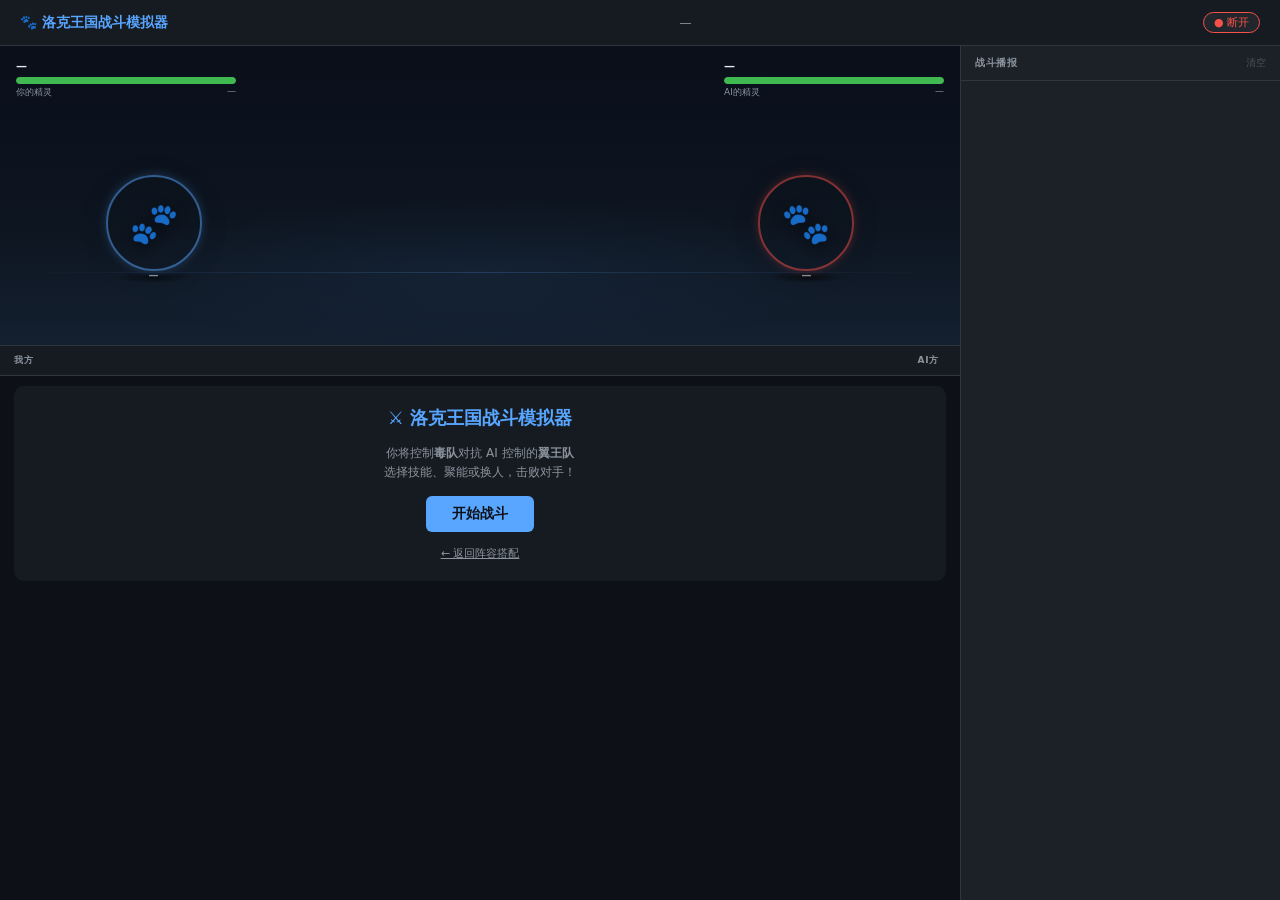
==== web/battle.html @ d5cf05dd "Merge pull request #6 from ColinHong10/refactor/skill-timing feat: 特性系统全覆盖 + 印记系统 + 项目结构清理" ====
<!DOCTYPE html>
<html lang="zh-CN">
<head>
<meta charset="UTF-8">
<meta name="viewport" content="width=device-width, initial-scale=1.0">
<title>洛克王国 · 战斗模拟器</title>
<style>
/* ═══════════════════════════════════════
   CSS 变量 & Reset
═══════════════════════════════════════ */
:root {
  --bg-dark:    #0d1117;
  --bg-field:   #161b22;
  --bg-panel:   #1c2128;
  --bg-card:    #21262d;
  --bg-card-h:  #2d333b;
  --border:     #30363d;
  --accent:     #58a6ff;
  --accentg:    rgba(88,166,255,.3);
  --green:      #3fb950;
  --yellow:     #d29922;
  --red:        #f85149;
  --purple:     #bc8cff;
  --orange:     #e3b341;
  --text:       #e6edf3;
  --dim:        #8b949e;
  --muted:      #484f58;
  --hp-g:       #3fb950;
  --hp-y:       #d29922;
  --hp-r:       #f85149;
  --r:          10px;
  --rs:         6px;
}
*{box-sizing:border-box;margin:0;padding:0}
body{font-family:'Segoe UI',system-ui,sans-serif;background:var(--bg-dark);color:var(--text);height:100vh;overflow:hidden;display:flex;flex-direction:column}

/* ═══ 顶栏 ═══ */
#top-bar{background:var(--bg-field);border-bottom:1px solid var(--border);padding:0 20px;display:flex;align-items:center;justify-content:space-between;flex-shrink:0;height:46px}
#top-bar h1{font-size:14px;font-weight:700;color:var(--accent)}
#turn-info{font-size:12px;color:var(--dim)}
#conn-status{font-size:11px;padding:2px 10px;border-radius:20px;background:var(--bg-card);border:1px solid var(--border)}
#conn-status.connected{color:var(--green);border-color:var(--green)}
#conn-status.disconnected{color:var(--red);border-color:var(--red)}

/* ═══ 主体 ═══ */
#main{display:grid;grid-template-columns:1fr 320px;flex:1;overflow:hidden}

/* ═══ 战场 ═══ */
#battlefield{display:flex;flex-direction:column;overflow:hidden}

/* ── arena ── */
#arena{position:relative;height:300px;flex-shrink:0;
  background:radial-gradient(ellipse 60% 35% at 50% 75%,rgba(88,166,255,.06) 0%,transparent 70%),
             linear-gradient(180deg,#0a0f1a 0%,#0d1520 60%,#142030 100%);
  border-bottom:1px solid var(--border);overflow:hidden}
#arena::after{content:'';position:absolute;bottom:72px;left:0;right:0;height:1px;
  background:linear-gradient(90deg,transparent,rgba(88,166,255,.2),transparent)}

/* 精灵阴影 */
.poke-shadow{position:absolute;bottom:62px;width:80px;height:12px;
  background:radial-gradient(ellipse,rgba(0,0,0,.55) 0%,transparent 70%);border-radius:50%}
#shadow-a{left:16%;transform:translateX(-50%)}
#shadow-b{right:16%;transform:translateX(50%)}

/* 精灵槽 */
.poke-slot{position:absolute;bottom:64px;display:flex;flex-direction:column;align-items:center;gap:3px;transition:transform .15s}
#slot-a{left:16%;transform:translateX(-50%)}
#slot-b{right:16%;transform:translateX(50%)}

/* 精灵图 */
.sprite{width:88px;height:88px;border-radius:50%;display:flex;align-items:center;justify-content:center;font-size:40px;position:relative;filter:drop-shadow(0 4px 10px rgba(0,0,0,.8));transition:opacity .3s}
#sprite-a{transform:scaleX(-1)}
.sprite-ring{position:absolute;inset:-4px;border-radius:50%;border:2px solid transparent}
#slot-a .sprite-ring{border-color:rgba(88,166,255,.5);box-shadow:0 0 10px rgba(88,166,255,.25)}
#slot-b .sprite-ring{border-color:rgba(248,81,73,.5);box-shadow:0 0 10px rgba(248,81,73,.25)}
.sprite-label{font-size:10px;font-weight:600;color:var(--dim);text-shadow:0 1px 3px rgba(0,0,0,.8)}

/* 防御盾牌（覆盖在精灵前面） */
.shield-overlay{
  position:absolute;
  width:60px;height:80px;
  border-radius:50% 50% 40% 40%;
  border:3px solid;
  opacity:0;
  pointer-events:none;
  z-index:5;
  transition:opacity .2s;
}
#shield-a{
  left:calc(16% - 30px + 44px);  /* slot-a 右侧 */
  bottom:72px;
  border-color:rgba(88,166,255,.9);
  background:rgba(88,166,255,.12);
  box-shadow:0 0 16px rgba(88,166,255,.5),inset 0 0 10px rgba(88,166,255,.2);
  transform:translateX(-50%);
}
#shield-b{
  right:calc(16% - 30px + 44px);
  bottom:72px;
  border-color:rgba(248,81,73,.9);
  background:rgba(248,81,73,.12);
  box-shadow:0 0 16px rgba(248,81,73,.5),inset 0 0 10px rgba(248,81,73,.2);
  transform:translateX(50%);
}
.shield-overlay.show{opacity:1}
/* 盾牌纹路装饰 */
.shield-overlay::before{
  content:'🛡';
  position:absolute;
  top:50%;left:50%;
  transform:translate(-50%,-50%);
  font-size:22px;
  filter:drop-shadow(0 0 4px currentColor);
}

/* HP 条（顶部） */
.hp-bar-wrap{position:absolute;top:14px;width:220px}
#hpbar-a{left:16px}
#hpbar-b{right:16px}
.hpbar-name{font-size:11px;font-weight:700;color:var(--text);margin-bottom:4px;display:flex;align-items:center;gap:5px}
.type-badge{font-size:9px;padding:1px 5px;border-radius:4px;font-weight:600;text-transform:uppercase;letter-spacing:.3px}
.energy-dots{margin-left:auto;display:flex;gap:2px}
.e-dot{width:6px;height:6px;border-radius:50%;background:var(--muted);transition:background .2s}
.e-dot.on{background:var(--accent);box-shadow:0 0 3px var(--accentg)}
.hp-track{height:7px;background:rgba(255,255,255,.07);border-radius:4px;overflow:hidden}
.hp-fill{height:100%;border-radius:4px;transition:width .4s ease,background .4s;background:var(--hp-g)}
.hp-text{font-size:9px;color:var(--dim);margin-top:2px;display:flex;justify-content:space-between}
.buff-row{display:flex;flex-wrap:wrap;gap:3px;margin-top:4px;min-height:16px}
.buff-tag{font-size:9px;padding:1px 5px;border-radius:8px;font-weight:600;line-height:1.4}
.buff-up{background:rgba(74,222,128,.18);color:#4ade80;border:1px solid rgba(74,222,128,.35)}
.buff-down{background:rgba(248,113,113,.18);color:#f87171;border:1px solid rgba(248,113,113,.35)}
.buff-ability{background:rgba(168,85,247,.18);color:#c084fc;border:1px solid rgba(168,85,247,.35)}
.buff-status{background:rgba(251,191,36,.18);color:#fbbf24;border:1px solid rgba(251,191,36,.35)}

/* MP 点 */
.mp-wrap{position:absolute;bottom:12px;display:flex;gap:4px}
#mp-a{left:16px}
#mp-b{right:16px}
.mp-dot{width:9px;height:9px;border-radius:50%;background:var(--accent);box-shadow:0 0 3px var(--accentg);transition:all .3s}
.mp-dot.lost{background:var(--muted);box-shadow:none}

/* 类型色 */
.t-normal{background:#9ca3af;color:#111}.t-fire{background:#ef4444}.t-water{background:#3b82f6}
.t-electric{background:#eab308;color:#111}.t-grass{background:#22c55e;color:#111}
.t-ice{background:#67e8f9;color:#111}.t-fighting{background:#c2410c}.t-poison{background:#a855f7}
.t-ground{background:#d97706}.t-flying{background:#a78bfa}.t-psychic{background:#ec4899}
.t-bug{background:#84cc16;color:#111}.t-rock{background:#78716c}.t-ghost{background:#6366f1}
.t-dragon{background:#1d4ed8}.t-dark{background:#374151}.t-steel{background:#94a3b8;color:#111}
.t-fairy{background:#f472b6;color:#111}

/* ═══ 队伍预览 ═══ */
#team-overview{display:flex;justify-content:space-between;padding:8px 14px;background:var(--bg-field);border-bottom:1px solid var(--border);gap:8px;flex-shrink:0}
.team-strip{display:flex;gap:5px;align-items:center}
.strip-label{font-size:9px;font-weight:700;color:var(--dim);text-transform:uppercase;letter-spacing:.7px;margin-right:2px}
.mini-poke{width:34px;height:34px;border-radius:6px;background:var(--bg-card);border:1px solid var(--border);display:flex;align-items:center;justify-content:center;font-size:16px;position:relative;transition:border-color .2s;cursor:default}
.mini-poke.active{border-color:var(--accent)}
.mini-poke.fainted{opacity:.25;filter:grayscale(1)}
.mini-hp-wrap{position:absolute;bottom:-2px;left:2px;right:2px;height:3px;background:var(--bg-dark);border-radius:2px;overflow:hidden}
.mini-hp-fill{height:100%;border-radius:2px;transition:width .4s}

/* ═══ 操作面板 ═══ */
#action-panel{flex:1;padding:10px 14px;display:flex;flex-direction:column;gap:8px;overflow:hidden;position:relative}
#action-title{font-size:10px;font-weight:700;color:var(--dim);text-transform:uppercase;letter-spacing:.7px}
#skill-grid{display:grid;grid-template-columns:1fr 1fr;gap:7px}
.skill-btn{background:var(--bg-card);border:1px solid var(--border);border-radius:var(--rs);padding:9px 11px;cursor:pointer;text-align:left;color:var(--text);transition:background .15s,border-color .15s,transform .1s}
.skill-btn:hover:not(:disabled){background:var(--bg-card-h);border-color:var(--accent);transform:translateY(-1px)}
.skill-btn:active:not(:disabled){transform:translateY(0)}
.skill-btn:disabled{opacity:.4;cursor:not-allowed}
.skill-btn .sname{font-size:12px;font-weight:600;display:flex;align-items:center;justify-content:space-between;margin-bottom:3px}
.skill-btn .scost{font-size:11px;font-weight:700;color:var(--accent)}
.skill-btn .smeta{font-size:9px;color:var(--dim);display:flex;gap:3px;flex-wrap:wrap}
.skill-btn .spower{font-weight:600}
.tag-pill{background:rgba(88,166,255,.12);border:1px solid rgba(88,166,255,.2);border-radius:3px;padding:0 3px;font-size:8px;color:var(--accent)}
.tag-counter{background:rgba(188,140,255,.12);border:1px solid rgba(188,140,255,.25);color:var(--purple)}
.skill-btn.cd-btn{border-color:var(--yellow)}
.skill-btn.cd-btn .sname{color:var(--yellow)}

/* 工具行 */
#util-row{display:grid;grid-template-columns:1fr 1fr;gap:7px}
.util-btn{background:var(--bg-card);border:1px solid var(--border);border-radius:var(--rs);padding:7px 10px;cursor:pointer;display:flex;align-items:center;gap:5px;color:var(--text);font-size:12px;font-weight:600;transition:background .15s,border-color .15s}
.util-btn:hover:not(:disabled){background:var(--bg-card-h);border-color:var(--accent)}
.util-btn:disabled{opacity:.4;cursor:not-allowed}
.util-btn .icon{font-size:15px}

/* 换人面板 */
#switch-panel{display:none;flex-direction:column;gap:5px;overflow-y:auto;max-height:140px}
#switch-panel.open{display:flex}
.sw-card{display:flex;align-items:center;gap:7px;background:var(--bg-card);border:1px solid var(--border);border-radius:var(--rs);padding:7px 9px;cursor:pointer;transition:background .15s,border-color .15s;color:var(--text);font-size:11px}
.sw-card:hover:not(:disabled){background:var(--bg-card-h);border-color:var(--green)}
.sw-card:disabled{opacity:.35;cursor:not-allowed}
.sw-card .sw-icon{font-size:20px;flex-shrink:0}
.sw-card .sw-info{flex:1;min-width:0}
.sw-card .sw-name{font-weight:700;font-size:12px}
.sw-card .sw-hp{font-size:9px;color:var(--dim)}
/* 克制标签 */
.adv-badge{
  font-size:9px;padding:1px 5px;border-radius:3px;font-weight:700;white-space:nowrap;flex-shrink:0
}
.adv-super{background:rgba(63,185,80,.2);border:1px solid rgba(63,185,80,.4);color:var(--green)}
.adv-weak {background:rgba(248,81,73,.15);border:1px solid rgba(248,81,73,.3);color:var(--red)}
.adv-norm {background:rgba(255,255,255,.06);border:1px solid var(--border);color:var(--dim)}
#switch-back{font-size:10px;color:var(--dim);cursor:pointer;text-decoration:underline;background:none;border:none;padding:2px 0}

/* 等待遮罩 */
#wait-mask{display:none;position:absolute;inset:0;background:rgba(13,17,23,.6);border-radius:var(--r);align-items:center;justify-content:center;flex-direction:column;gap:7px;z-index:10}
#wait-mask.show{display:flex}
#wait-mask .wtext{font-size:13px;font-weight:600;color:var(--dim)}
.spinner{width:26px;height:26px;border:3px solid rgba(88,166,255,.2);border-top-color:var(--accent);border-radius:50%;animation:spin .8s linear infinite}
@keyframes spin{to{transform:rotate(360deg)}}

/* 起始 & 结束 */
#start-screen{display:flex;flex-direction:column;align-items:center;justify-content:center;gap:14px;padding:20px;background:var(--bg-field);border-radius:var(--r)}
#start-screen h2{font-size:18px;color:var(--accent)}
#start-screen p{font-size:12px;color:var(--dim);text-align:center;line-height:1.6}
.start-btn{background:var(--accent);color:#0d1117;border:none;border-radius:var(--rs);padding:9px 26px;font-size:14px;font-weight:700;cursor:pointer;transition:opacity .15s,transform .1s}
.start-btn:hover{opacity:.88;transform:translateY(-1px)}
#gameover-banner{display:none;background:rgba(13,17,23,.92);border:1px solid var(--border);border-radius:var(--r);padding:18px;text-align:center;flex-direction:column;gap:10px;flex-shrink:0}
#gameover-banner.show{display:flex}
#gameover-title{font-size:18px;font-weight:800}
.again-btn{background:var(--accent);color:#0d1117;border:none;border-radius:var(--rs);padding:8px 20px;font-size:12px;font-weight:700;cursor:pointer}
.again-btn:hover{opacity:.85}

/* ═══ 右侧播报 ═══ */
#side-panel{background:var(--bg-panel);border-left:1px solid var(--border);display:flex;flex-direction:column;overflow:hidden}
#log-header{padding:10px 14px;border-bottom:1px solid var(--border);font-size:10px;font-weight:700;color:var(--dim);text-transform:uppercase;letter-spacing:.7px;display:flex;align-items:center;justify-content:space-between;flex-shrink:0}
#log-clear{background:none;border:none;color:var(--muted);cursor:pointer;font-size:10px}
#log-clear:hover{color:var(--dim)}
#battle-log{flex:1;overflow-y:auto;padding:8px 12px;display:flex;flex-direction:column;gap:1px;font-size:11px;line-height:1.55;color:var(--text)}
#battle-log::-webkit-scrollbar{width:3px}
#battle-log::-webkit-scrollbar-thumb{background:var(--border);border-radius:2px}
.log-line{padding:1px 0}
.log-sep{border-top:1px solid var(--border);margin:4px 0;color:var(--dim);font-weight:600;font-size:10px;padding-top:4px}
.log-win{color:var(--green);font-weight:700}
.log-lose{color:var(--red);font-weight:700}
.log-dmg{color:#fca5a5}
.log-heal{color:var(--green)}
.log-status{color:var(--purple)}
.log-mp{color:var(--yellow)}

/* ═══ 动画 ═══ */
@keyframes atk-a{0%{transform:translateX(-50%) translateX(0)}40%{transform:translateX(-50%) translateX(36px)}70%{transform:translateX(-50%) translateX(-3px)}100%{transform:translateX(-50%) translateX(0)}}
@keyframes atk-b{0%{transform:translateX(50%) translateX(0)}40%{transform:translateX(50%) translateX(-36px)}70%{transform:translateX(50%) translateX(3px)}100%{transform:translateX(50%) translateX(0)}}
@keyframes hit-flash{0%,100%{filter:drop-shadow(0 4px 10px rgba(0,0,0,.8))}35%{filter:drop-shadow(0 0 18px rgba(248,81,73,1)) brightness(2.2)}65%{filter:drop-shadow(0 4px 10px rgba(0,0,0,.8)) brightness(1.4)}}
@keyframes shield-pulse{0%,100%{transform:translateX(-50%) scale(1)}50%{transform:translateX(-50%) scale(1.08)}}
@keyframes shield-b-pulse{0%,100%{transform:translateX(50%) scale(1)}50%{transform:translateX(50%) scale(1.08)}}
@keyframes faint-drop{to{opacity:0;transform:translateY(18px) scale(.8)}}
@keyframes float-up{0%{opacity:1;transform:translateY(0)}100%{opacity:0;transform:translateY(-28px)}}
.slot-atk-a{animation:atk-a .42s ease}
.slot-atk-b{animation:atk-b .42s ease}
.sprite-hit{animation:hit-flash .45s ease}
.sprite-faint{animation:faint-drop .55s ease forwards}
.shield-pulse-a{animation:shield-pulse .5s ease}
.shield-pulse-b{animation:shield-b-pulse .5s ease}
.float-dmg{position:absolute;font-size:15px;font-weight:900;pointer-events:none;animation:float-up .85s ease forwards;text-shadow:0 1px 4px rgba(0,0,0,.8);z-index:20}
</style>
</head>
<body>

<!-- 顶栏 -->
<div id="top-bar">
  <h1>🐾 洛克王国战斗模拟器</h1>
  <span id="turn-info">—</span>
  <span id="conn-status" class="disconnected">● 未连接</span>
</div>

<!-- 主体 -->
<div id="main">
  <div id="battlefield">

    <!-- 战场画布 -->
    <div id="arena">
      <!-- HP 条 -->
      <div class="hp-bar-wrap" id="hpbar-a">
        <div class="hpbar-name">
          <span id="name-a">—</span>
          <span id="type-a" class="type-badge"></span>
          <div class="energy-dots" id="energy-a"></div>
        </div>
        <div class="hp-track"><div class="hp-fill" id="hp-fill-a" style="width:100%"></div></div>
        <div class="hp-text"><span>你的精灵</span><span id="hp-text-a">—</span></div>
        <div class="buff-row" id="buff-a"></div>
      </div>
      <div class="hp-bar-wrap" id="hpbar-b">
        <div class="hpbar-name">
          <span id="name-b">—</span>
          <span id="type-b" class="type-badge"></span>
          <div class="energy-dots" id="energy-b"></div>
        </div>
        <div class="hp-track"><div class="hp-fill" id="hp-fill-b" style="width:100%"></div></div>
        <div class="hp-text"><span>AI的精灵</span><span id="hp-text-b">—</span></div>
        <div class="buff-row" id="buff-b"></div>
      </div>

      <!-- MP -->
      <div class="mp-wrap" id="mp-a"></div>
      <div class="mp-wrap" id="mp-b"></div>

      <!-- 盾牌特效 -->
      <div class="shield-overlay" id="shield-a"></div>
      <div class="shield-overlay" id="shield-b"></div>

      <!-- 精灵 -->
      <div class="poke-shadow" id="shadow-a"></div>
      <div class="poke-slot" id="slot-a">
        <div id="sprite-a" class="sprite">
          <div class="sprite-ring"></div>🐾
        </div>
        <span class="sprite-label" id="label-a">—</span>
      </div>

      <div class="poke-shadow" id="shadow-b"></div>
      <div class="poke-slot" id="slot-b">
        <div id="sprite-b" class="sprite">
          <div class="sprite-ring"></div>🐾
        </div>
        <span class="sprite-label" id="label-b">—</span>
      </div>
    </div>

    <!-- 队伍预览 -->
    <div id="team-overview">
      <div class="team-strip">
        <span class="strip-label">我方</span>
        <div id="strip-a" class="team-strip" style="gap:5px"></div>
      </div>
      <div class="team-strip">
        <span class="strip-label">AI方</span>
        <div id="strip-b" class="team-strip" style="gap:5px"></div>
      </div>
    </div>

    <!-- 操作区 -->
    <div id="action-panel">
      <!-- 起始界面 -->
      <div id="start-screen">
        <h2>⚔️ 洛克王国战斗模拟器</h2>
        <p id="start-desc">你将控制<b>毒队</b>对抗 AI 控制的<b>翼王队</b><br>选择技能、聚能或换人，击败对手！</p>
        <button class="start-btn" onclick="startBattle()">开始战斗</button>
        <a href="/team" style="font-size:11px;color:var(--dim);text-decoration:underline;cursor:pointer">← 返回阵容搭配</a>
      </div>

      <!-- 战斗 UI -->
      <div id="battle-ui" style="display:none;flex-direction:column;gap:8px;height:100%">
        <div id="action-title">选择行动</div>
        <div id="skill-grid"></div>
        <div id="util-row">
          <button class="util-btn" id="btn-charge" onclick="doCharge()">
            <span class="icon">⚡</span>汇合聚能
            <span style="font-size:9px;color:var(--dim);margin-left:auto">+5能</span>
          </button>
          <button class="util-btn" id="btn-switch-toggle" onclick="toggleSwitch()">
            <span class="icon">🔄</span>换人
          </button>
        </div>
        <div id="switch-panel"></div>
        <div id="wait-mask">
          <div class="spinner"></div>
          <div class="wtext" id="wait-text">AI思考中…</div>
        </div>
      </div>

      <!-- 结束横幅 -->
      <div id="gameover-banner">
        <div id="gameover-title"></div>
        <button class="again-btn" onclick="startBattle()">再来一局</button>
      </div>
    </div>

  </div><!-- /battlefield -->

  <!-- 右侧日志 -->
  <div id="side-panel">
    <div id="log-header">
      战斗播报
      <button id="log-clear" onclick="clearLog()">清空</button>
    </div>
    <div id="battle-log"></div>
  </div>
</div>

<script>
// ══════════════════════════════
// 常量 & 配置
// ══════════════════════════════
const SPRITE_EMOJIS = {
  '千棘盔':'🦔','影狸':'🦊','裘卡':'🐺',
  '琉璃水母':'🪼','迷迷箱怪':'🎁','海豹船长':'🦭',
  '燃薪虫':'🐛','圣羽翼王':'🦅','翠顶夫人':'🦚',
  '秩序鱿墨':'🦑','声波缇塔':'🤖',
};
const TYPE_CLASS = {
  normal:'t-normal',fire:'t-fire',water:'t-water',electric:'t-electric',
  grass:'t-grass',ice:'t-ice',fighting:'t-fighting',poison:'t-poison',
  ground:'t-ground',flying:'t-flying',psychic:'t-psychic',bug:'t-bug',
  rock:'t-rock',ghost:'t-ghost',dragon:'t-dragon',dark:'t-dark',
  steel:'t-steel',fairy:'t-fairy',
};
const TYPE_ZH = {
  normal:'普通',fire:'火',water:'水',electric:'电',grass:'草',ice:'冰',
  fighting:'武',poison:'毒',ground:'地',flying:'翼',psychic:'幻',
  bug:'虫',rock:'岩',ghost:'幽',dragon:'龙',dark:'恶',steel:'机械',fairy:'萌',
};
const CAT_ZH = {'物攻':'物','魔攻':'魔','防御':'防','状态':'变'};
function emoji(name){ return SPRITE_EMOJIS[name] || '🐾'; }

// ══════════════════════════════
// 状态
// ══════════════════════════════
let ws = null;
let state = null;
let myTurn = false;
let showSwitch = false;
let logCount = 0;   // 已渲染的日志条数（用于增量追加）

// ══════════════════════════════
// WebSocket
// ══════════════════════════════
function connect(){
  const proto = location.protocol==='https:'?'wss':'ws';
  ws = new WebSocket(`${proto}://${location.host}/ws`);
  ws.onopen  = ()=>{ setConn(true);  send({cmd:'get_state'}); };
  ws.onclose = ()=>{ setConn(false); setTimeout(connect,2000); };
  ws.onerror = ()=> ws.close();
  ws.onmessage = e => onMsg(JSON.parse(e.data));
}
function send(o){ if(ws&&ws.readyState===1) ws.send(JSON.stringify(o)); }
function setConn(ok){
  const el=document.getElementById('conn-status');
  el.textContent = ok?'● 已连接':'● 断开';
  el.className = ok?'connected':'disconnected';
}

// ══════════════════════════════
// 消息处理
// ══════════════════════════════
function onMsg(msg){
  switch(msg.type){
    case 'state':
      state = msg;
      renderState(msg);
      if(msg.logs) appendLogs(msg.logs);
      if(msg.events && msg.events.length) playEvents(msg.events);
      if(msg.game_over) showGameOver(msg.winner);
      // BUG #3 FIX: Explicitly handle force_switch_prompt state
      // When backend sends force_switch_prompt=true, we should NOT set myTurn to false
      // This is already done in renderState(), but let's make it explicit here
      if(msg.force_switch_prompt && !msg.game_over){
        // Force switch prompt is active - renderState() will handle UI
        console.log('[DEBUG] Force switch prompt received, waiting for player choice');
      }
      break;
    case 'your_turn':
      myTurn=true;
      setWait(false);
      enableActions(true);
      document.getElementById('turn-info').textContent=`回合 ${msg.turn} — 你的回合`;
      break;
    case 'ai_thinking':
      myTurn=false;
      enableActions(false);
      setWait(true,'AI思考中…');
      break;
    case 'reset_ok': location.reload(); break;
    case 'error': 
      // BUG #3 FIX: Ensure error message doesn't leave UI in stuck state
      addLogLine('⚠️ '+msg.message,'');
      // After an error, backend should recover and send 'your_turn', but let's be safe
      console.log('[DEBUG] Error received, waiting for backend recovery');
      break;
  }
}

// ══════════════════════════════
// 渲染战斗状态
// ══════════════════════════════
function renderState(s){
  const pa=s.team_a[s.current_a], pb=s.team_b[s.current_b];
  updateHpBar('a',pa); updateHpBar('b',pb);
  renderMp('mp-a',s.mp_a,4); renderMp('mp-b',s.mp_b,4);
  updateSprite('a',pa); updateSprite('b',pb);
  document.getElementById('turn-info').textContent=`回合 ${s.turn}`;
  renderStrip('strip-a',s.team_a,s.current_a);
  renderStrip('strip-b',s.team_b,s.current_b);
  
  // BUG #3 FIX: Improved state management for force_switch_prompt
  if(s.force_switch_prompt && !s.game_over){
    // 强制换人属于玩家输入阶段，必须清掉上一帧 AI 思考遮罩，否则会盖住换人面板
    console.log('[DEBUG] Rendering force switch prompt - clearing AI thinking mask');
    myTurn=true;
    setWait(false);
    enableActions(false);
    renderSkills(null, null); // 清空技能区
    renderForceSwitchPanel(s.team_a, s.current_a, pb);
  } else if(s.waiting_for_player && !s.game_over){
    console.log('[DEBUG] Rendering normal player turn');
    myTurn=true;
    setWait(false);
    renderSkills(pa, pb);
    renderSwitchPanel(s.team_a, s.current_a, pb);
  } else if(s.game_over){
    // Game is over, don't enable actions
    console.log('[DEBUG] Game over, disabling actions');
    myTurn=false;
    setWait(false);
  }
}

function updateHpBar(side,p){
  const fill=document.getElementById(`hp-fill-${side}`);
  const txt =document.getElementById(`hp-text-${side}`);
  const name=document.getElementById(`name-${side}`);
  const tb  =document.getElementById(`type-${side}`);
  const ec  =document.getElementById(`energy-${side}`);
  const pct =p.hp>0?p.current_hp/p.hp*100:0;
  fill.style.width=pct+'%';
  fill.style.background=pct>50?'var(--hp-g)':pct>20?'var(--hp-y)':'var(--hp-r)';
  txt.textContent=`${p.current_hp}/${p.hp}`;
  name.textContent=p.name;
  tb.className=`type-badge ${TYPE_CLASS[p.type]||''}`;
  tb.textContent=TYPE_ZH[p.type]||p.type;
  ec.innerHTML='';
  for(let i=0;i<10;i++){
    const d=document.createElement('div');
    d.className='e-dot'+(i<p.energy?' on':'');
    ec.appendChild(d);
  }
  renderBuffRow(side, p);
}

function renderBuffRow(side, p){
  const el = document.getElementById(`buff-${side}`);
  if(!el) return;
  el.innerHTML = '';
  const tag = (text, cls) => {
    const s = document.createElement('span');
    s.className = `buff-tag ${cls}`;
    s.textContent = text;
    el.appendChild(s);
  };

  // 属性 buff/debuff（分别显示，只展示非零项）
  const stats = [
    ['物攻', p.atk_up, p.atk_down],
    ['物防', p.def_up, p.def_down],
    ['魔攻', p.spatk_up, p.spatk_down],
    ['魔防', p.spdef_up, p.spdef_down],
    ['速度', p.speed_up, p.speed_down],
  ];
  stats.forEach(([label, up, down]) => {
    if(up && up > 0) tag(`${label}+${up}%`, 'buff-up');
    if(down && down > 0) tag(`${label}-${down}%`, 'buff-down');
  });

  // 状态异常
  if(p.poison_stacks > 0)    tag(`中毒×${p.poison_stacks}`, 'buff-status');
  if(p.burn_stacks > 0)      tag(`灼烧×${p.burn_stacks}`, 'buff-status');
  if(p.frostbite_damage > 0) tag(`冻伤`, 'buff-status');
  if(p.leech_stacks > 0)     tag(`寄生×${p.leech_stacks}`, 'buff-status');
  if(p.meteor_stacks > 0)    tag(`星陨×${p.meteor_stacks}(${p.meteor_countdown})`, 'buff-status');

  // 特性状态
  if(p.ability_info && p.ability_info.length > 0){
    p.ability_info.forEach(info => tag(info, 'buff-ability'));
  }
}

function renderMp(id,cur,max){
  const el=document.getElementById(id);
  el.innerHTML='';
  for(let i=0;i<max;i++){
    const d=document.createElement('div');
    d.className='mp-dot'+(i>=cur?' lost':'');
    el.appendChild(d);
  }
}

function updateSprite(side,p){
  const sp =document.getElementById(`sprite-${side}`);
  const lbl=document.getElementById(`label-${side}`);
  sp.innerHTML=`<div class="sprite-ring"></div>${emoji(p.name)}`;
  lbl.textContent=p.name;
  sp.style.opacity=p.is_fainted?'0.15':'1';
}

function renderStrip(id,team,cur){
  const el=document.getElementById(id);
  el.innerHTML='';
  team.forEach((p,i)=>{
    const d=document.createElement('div');
    d.className='mini-poke'+(i===cur?' active':'')+(p.is_fainted?' fainted':'');
    d.title=p.name;
    const pct=p.hp>0?p.current_hp/p.hp*100:0;
    const col=pct>50?'var(--hp-g)':pct>20?'var(--hp-y)':'var(--hp-r)';
    d.innerHTML=`${emoji(p.name)}<div class="mini-hp-wrap"><div class="mini-hp-fill" style="width:${pct}%;background:${col}"></div></div>`;
    el.appendChild(d);
  });
}

// ══════════════════════════════
// 技能按钮
// ══════════════════════════════
function renderSkills(pa, pb){
  const grid=document.getElementById('skill-grid');
  grid.innerHTML='';
  if(!pa || !pa.skills) return;
  pa.skills.forEach((s,i)=>{
    const btn=document.createElement('button');
    btn.className='skill-btn'+(s.on_cooldown?' cd-btn':'');
    btn.disabled=!s.can_use;

    // 克制计算（当前技能对敌方当前精灵）
    let advHtml='';
    // 无需重新计算，前端只显示技能类型标签

    const tc=TYPE_CLASS[s.type]||'';
    const normalTags = s.tags.filter(t=>!t.startsWith('['));
    const counterTags = s.tags.filter(t=>t.startsWith('['));
    const tagHtml = normalTags.map(t=>`<span class="tag-pill">${t}</span>`).join('')
                  + counterTags.map(t=>`<span class="tag-pill tag-counter">${t}</span>`).join('');
    const cdNote = s.on_cooldown?`<span style="color:var(--yellow);font-size:9px">冷却${s.cooldown}回合</span>`:'';

    btn.innerHTML=`
      <div class="sname">
        <span>${s.name}</span>
        <span class="scost">⚡${s.energy_cost}</span>
      </div>
      <div class="smeta">
        <span class="type-badge ${tc}" style="font-size:8px;padding:0 4px">${TYPE_ZH[s.type]||s.type}</span>
        <span>${CAT_ZH[s.category]||s.category}</span>
        ${s.power>0?`<span class="spower">威${s.power}</span>`:''}
        ${cdNote}${tagHtml}
      </div>`;
    btn.onclick=()=>doSkill(i);
    grid.appendChild(btn);
  });
}

// ══════════════════════════════
// 换人面板（含克制提示）
// ══════════════════════════════
function renderSwitchPanel(teamA, curIdx, enemyPoke){
  const panel=document.getElementById('switch-panel');
  panel.innerHTML='';
  const available = teamA.filter((_,i)=>i!==curIdx && !teamA[i].is_fainted);
  document.getElementById('btn-switch-toggle').disabled = available.length===0;
  if(available.length===0) return;

  teamA.forEach((p,i)=>{
    if(i===curIdx||p.is_fainted) return;
    const card=document.createElement('button');
    card.className='sw-card';
    const tc=TYPE_CLASS[p.type]||'';
    const pct=p.hp>0?(p.current_hp/p.hp*100).toFixed(0):0;

    // 克制提示
    const adv = p.type_advantage || 1.0;
    let advHtml='';
    if(adv>=2.0)      advHtml=`<span class="adv-badge adv-super">克制×${adv}</span>`;
    else if(adv<=0.5) advHtml=`<span class="adv-badge adv-weak">被克×${adv}</span>`;
    else              advHtml=`<span class="adv-badge adv-norm">普通</span>`;

    card.innerHTML=`
      <span class="sw-icon">${emoji(p.name)}</span>
      <div class="sw-info">
        <div class="sw-name">${p.name}</div>
        <div class="sw-hp">HP ${p.current_hp}/${p.hp}(${pct}%) E=${p.energy}</div>
      </div>
      <span class="type-badge ${tc}" style="font-size:8px">${TYPE_ZH[p.type]||p.type}</span>
      ${advHtml}`;
    card.onclick=()=>doSwitch(i);
    panel.appendChild(card);
  });

  const back=document.createElement('button');
  back.id='switch-back';
  back.textContent='← 返回技能';
  back.onclick=()=>{ showSwitch=false; panel.classList.remove('open'); };
  panel.appendChild(back);
}

// ══════════════════════════════
// 强制换人面板（应对脱离，无返回按钮）
// ══════════════════════════════
function renderForceSwitchPanel(teamA, curIdx, enemyPoke){
  // 隐藏技能区，强制展示换人
  document.getElementById('switch-panel').classList.add('open');
  const panel=document.getElementById('switch-panel');
  panel.innerHTML='';

  const title=document.createElement('div');
  title.style.cssText='color:var(--yellow);font-weight:700;padding:6px 4px;font-size:12px';
  title.textContent='🔄 应对成功！选择换上的精灵（不占回合）';
  panel.appendChild(title);

  teamA.forEach((p,i)=>{
    if(i===curIdx || p.is_fainted) return;
    const card=document.createElement('button');
    card.className='sw-card';
    const tc=TYPE_CLASS[p.type]||'';
    const pct=p.hp>0?(p.current_hp/p.hp*100).toFixed(0):0;
    const adv = p.type_advantage || 1.0;
    let advHtml='';
    if(adv>=2.0)      advHtml=`<span class="adv-badge adv-super">克制×${adv}</span>`;
    else if(adv<=0.5) advHtml=`<span class="adv-badge adv-weak">被克×${adv}</span>`;
    else              advHtml=`<span class="adv-badge adv-norm">普通</span>`;
    card.innerHTML=`
      <span class="sw-icon">${emoji(p.name)}</span>
      <div class="sw-info">
        <div class="sw-name">${p.name}</div>
        <div class="sw-hp">HP ${p.current_hp}/${p.hp}(${pct}%) E=${p.energy}</div>
      </div>
      <span class="type-badge ${tc}" style="font-size:8px">${TYPE_ZH[p.type]||p.type}</span>
      ${advHtml}`;
    card.onclick=()=>doForceSwitch(i);
    panel.appendChild(card);
  });
}

function doForceSwitch(idx){
  // BUG #3 FIX: Add feedback and ensure message is sent properly
  if(!myTurn) return; // Safety check
  console.log(`[DEBUG] Player selecting forced switch to pokemon ${idx}`);
  myTurn=false;
  enableActions(false);
  setWait(true,'换人中…');
  // Send with exact format expected by backend
  send({type:'switch', index:idx});
  console.log('[DEBUG] Forced switch message sent, waiting for backend response');
}

// ══════════════════════════════
// 玩家操作
// ══════════════════════════════
function doSkill(idx){
  if(!myTurn) return;
  myTurn=false;
  showSwitch=false;
  document.getElementById('switch-panel').classList.remove('open');
  enableActions(false);
  setWait(true,'执行中…');
  send({cmd:'action',action:{type:'skill',index:idx}});
}
function doCharge(){
  if(!myTurn) return;
  myTurn=false;
  enableActions(false);
  setWait(true,'执行中…');
  send({cmd:'action',action:{type:'charge'}});
}
function doSwitch(idx){
  if(!myTurn) return;
  myTurn=false;
  showSwitch=false;
  document.getElementById('switch-panel').classList.remove('open');
  enableActions(false);
  setWait(true,'执行中…');
  send({cmd:'action',action:{type:'switch',index:idx}});
}
function toggleSwitch(){
  showSwitch=!showSwitch;
  document.getElementById('switch-panel').classList.toggle('open',showSwitch);
}
function startBattle(){
  document.getElementById('start-screen').style.display='none';
  document.getElementById('gameover-banner').classList.remove('show');
  document.getElementById('battle-ui').style.display='flex';
  setWait(true,'战斗初始化中…');
  logCount=0;
  clearLog();

  // 从 sessionStorage 读取自定义阵容（由阵容搭配器写入）
  const playerTeamRaw = sessionStorage.getItem('playerTeam');
  const aiTeam = sessionStorage.getItem('aiTeam') || 'wing';

  if (playerTeamRaw) {
    const playerTeam = JSON.parse(playerTeamRaw);
    send({ cmd: 'start_custom', player_team: playerTeam, ai_team: aiTeam });
  } else {
    // 没有自定义阵容，使用默认毒队 vs 翼王队
    send({ cmd: 'start' });
  }
}

// ══════════════════════════════
// 动画事件
// ══════════════════════════════
function playEvents(events){
  let delay = 0;
  events.forEach(ev=>{
    setTimeout(()=>{
      if(ev.type==='hit')    playHit(ev.side, ev.dmg);
      if(ev.type==='shield') playShield(ev.side);
      if(ev.type==='faint')  playFaint(ev.side);
    }, delay);
    delay += 200;
  });
}

function playHit(side, dmg){
  const atkSide = side==='a'?'b':'a';
  const atkSlot = document.getElementById(`slot-${atkSide}`);
  const sprite  = document.getElementById(`sprite-${side}`);
  atkSlot.classList.add(`slot-atk-${atkSide}`);
  setTimeout(()=>atkSlot.classList.remove(`slot-atk-a`,`slot-atk-b`),430);
  sprite.classList.add('sprite-hit');
  setTimeout(()=>sprite.classList.remove('sprite-hit'),460);
  if(dmg>0){
    const arena=document.getElementById('arena');
    const slot =document.getElementById(`slot-${side}`);
    const fl   =document.createElement('div');
    fl.className='float-dmg';
    fl.textContent=`-${dmg}`;
    fl.style.color=side==='a'?'var(--red)':'var(--orange)';
    const sr=slot.getBoundingClientRect(), ar=arena.getBoundingClientRect();
    fl.style.left=(sr.left-ar.left+sr.width/2-14)+'px';
    fl.style.top =(sr.top -ar.top+8)+'px';
    arena.appendChild(fl);
    setTimeout(()=>fl.remove(),870);
  }
}

function playShield(side){
  const shield=document.getElementById(`shield-${side}`);
  shield.classList.add('show');
  shield.classList.add(`shield-pulse-${side}`);
  setTimeout(()=>{
    shield.classList.remove('show');
    shield.classList.remove(`shield-pulse-${side}`);
  },1200);
}

function playFaint(side){
  const sprite=document.getElementById(`sprite-${side}`);
  sprite.classList.add('sprite-faint');
  setTimeout(()=>sprite.classList.remove('sprite-faint'),580);
}

// ══════════════════════════════
// UI 辅助
// ══════════════════════════════
function enableActions(on){
  ['btn-charge','btn-switch-toggle'].forEach(id=>{
    const b=document.getElementById(id);
    if(b) b.disabled=!on;
  });
  document.querySelectorAll('.skill-btn').forEach(b=>{
    if(!on) b.disabled=true;
  });
  document.querySelectorAll('.sw-card').forEach(b=>{
    if(!on) b.disabled=true;
  });
}
function setWait(show,text=''){
  document.getElementById('wait-mask').classList.toggle('show',show);
  if(text) document.getElementById('wait-text').textContent=text;
}
function showGameOver(winner){
  const banner=document.getElementById('gameover-banner');
  const title =document.getElementById('gameover-title');
  banner.classList.add('show');
  setWait(false);
  title.textContent = winner==='a'?'🏆 你赢了！':'💔 AI赢了！';
  title.style.color  = winner==='a'?'var(--green)':'var(--red)';
}

// ══════════════════════════════
// 战报日志（增量追加，不重复）
// ══════════════════════════════
function appendLogs(lines){
  if(!lines||lines.length===0) return;
  const newLines = lines.slice(logCount);
  newLines.forEach(l=>addLogLine(l));
  logCount = lines.length;
}

function addLogLine(text){
  const log=document.getElementById('battle-log');
  const el =document.createElement('div');

  if(!text){
    el.className='log-sep';
    el.textContent='';
  } else if(text.startsWith('═')||text.startsWith('─')){
    el.className='log-sep'; el.textContent=text;
  } else if(text.includes('你赢了')||text.includes('胜利')){
    el.className='log-line log-win'; el.textContent=text;
  } else if(text.includes('AI赢了')){
    el.className='log-line log-lose'; el.textContent=text;
  } else if(text.includes('受到')&&text.includes('伤害')){
    el.className='log-line log-dmg'; el.textContent=text;
  } else if(text.includes('回复')||text.includes('💚')){
    el.className='log-line log-heal'; el.textContent=text;
  } else if(text.includes('中毒')||text.includes('燃烧')||text.includes('寄生')||text.includes('星陨')||text.includes('冻伤')){
    el.className='log-line log-status'; el.textContent=text;
  } else if(text.includes('MP')||text.includes('💔')){
    el.className='log-line log-mp'; el.textContent=text;
  } else {
    el.className='log-line'; el.textContent=text;
  }

  log.appendChild(el);
  log.scrollTop=log.scrollHeight;
}

function clearLog(){
  document.getElementById('battle-log').innerHTML='';
  logCount=0;
}

// ══════════════════════════════
// 启动
// ══════════════════════════════
// 检查自定义阵容
(function checkTeam(){
  const raw = sessionStorage.getItem('playerTeam');
  const ai  = sessionStorage.getItem('aiTeam') || 'wing';
  const desc = document.getElementById('start-desc');
  if (raw) {
    const team = JSON.parse(raw);
    const aiName = ai === 'toxic' ? '毒队' : '翼王队';
    desc.innerHTML = `你的自定义阵容：<b>${team.map(t=>t.name).join('、')}</b><br>对手AI：<b>${aiName}</b>`;
  }
})();
connect();
</script>
</body>
</html>
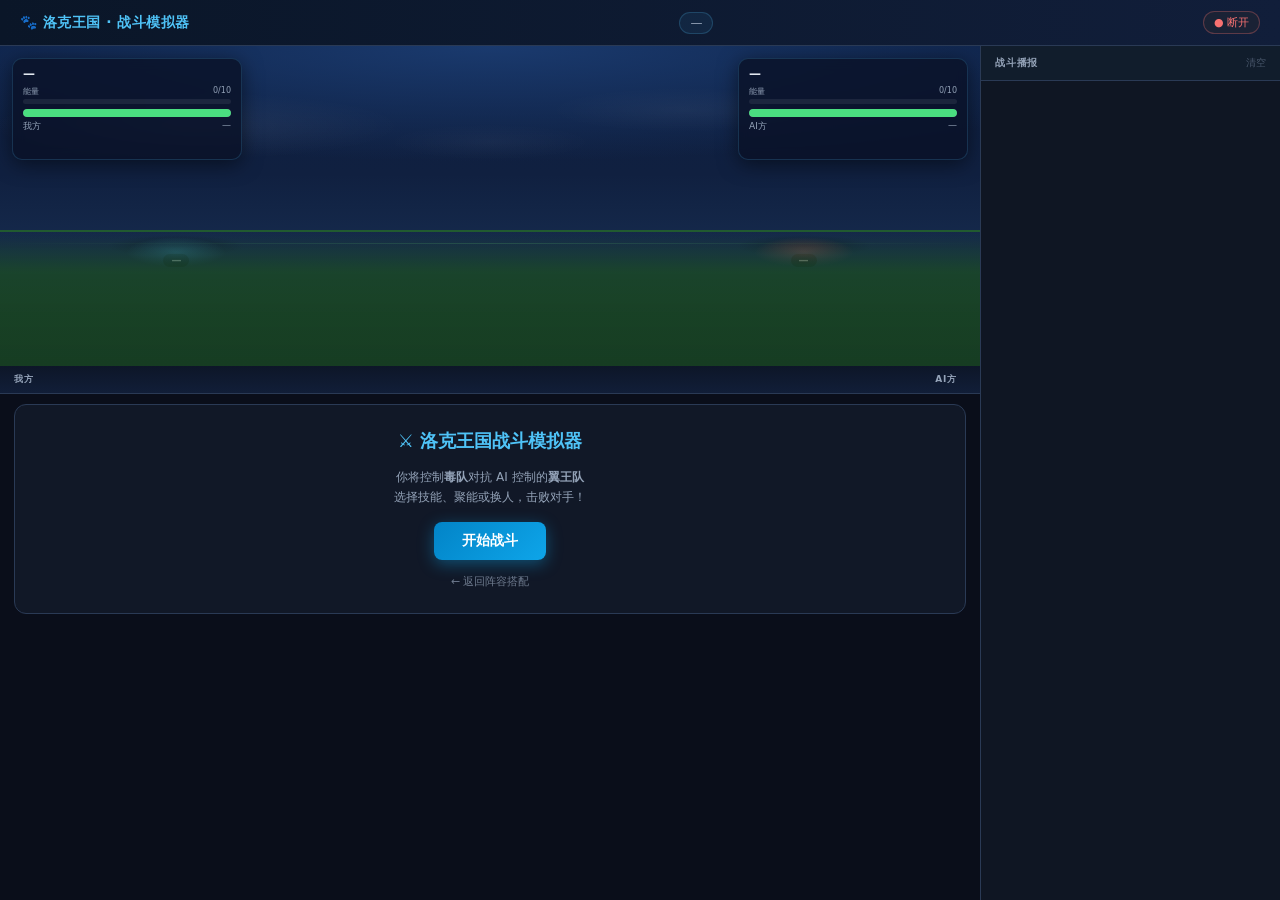
==== commit f5c1bd7e: "feat: 萌化系统全实现 + 进化链DB + 战斗界面精灵立绘升级 萌化子系统: - models.py: Pokemon.cute_stacks 字段（换人不清除） - effect_models" ====
--- a/web/battle.html
+++ b/web/battle.html
@@ -9,256 +9,346 @@
    CSS 变量 & Reset
 ═══════════════════════════════════════ */
 :root {
-  --bg-dark:    #0d1117;
-  --bg-field:   #161b22;
-  --bg-panel:   #1c2128;
-  --bg-card:    #21262d;
-  --bg-card-h:  #2d333b;
-  --border:     #30363d;
-  --accent:     #58a6ff;
-  --accentg:    rgba(88,166,255,.3);
-  --green:      #3fb950;
-  --yellow:     #d29922;
-  --red:        #f85149;
-  --purple:     #bc8cff;
-  --orange:     #e3b341;
-  --text:       #e6edf3;
-  --dim:        #8b949e;
-  --muted:      #484f58;
-  --hp-g:       #3fb950;
-  --hp-y:       #d29922;
-  --hp-r:       #f85149;
-  --r:          10px;
-  --rs:         6px;
+  --bg-dark:    #0a0e1a;
+  --bg-field:   #111827;
+  --bg-panel:   #0f1623;
+  --bg-card:    #1a2235;
+  --bg-card-h:  #233049;
+  --border:     #2a3a55;
+  --accent:     #4fc3f7;
+  --accentg:    rgba(79,195,247,.3);
+  --green:      #4ade80;
+  --yellow:     #fbbf24;
+  --red:        #f87171;
+  --purple:     #c084fc;
+  --orange:     #fb923c;
+  --pink:       #f472b6;
+  --text:       #e2e8f0;
+  --dim:        #94a3b8;
+  --muted:      #475569;
+  --hp-g:       #4ade80;
+  --hp-y:       #fbbf24;
+  --hp-r:       #f87171;
+  --r:          12px;
+  --rs:         8px;
+  --field-h:    320px;
 }
 *{box-sizing:border-box;margin:0;padding:0}
 body{font-family:'Segoe UI',system-ui,sans-serif;background:var(--bg-dark);color:var(--text);height:100vh;overflow:hidden;display:flex;flex-direction:column}
 
 /* ═══ 顶栏 ═══ */
-#top-bar{background:var(--bg-field);border-bottom:1px solid var(--border);padding:0 20px;display:flex;align-items:center;justify-content:space-between;flex-shrink:0;height:46px}
-#top-bar h1{font-size:14px;font-weight:700;color:var(--accent)}
-#turn-info{font-size:12px;color:var(--dim)}
-#conn-status{font-size:11px;padding:2px 10px;border-radius:20px;background:var(--bg-card);border:1px solid var(--border)}
-#conn-status.connected{color:var(--green);border-color:var(--green)}
-#conn-status.disconnected{color:var(--red);border-color:var(--red)}
+#top-bar{background:linear-gradient(90deg,#0a1628,#111e3a);border-bottom:1px solid var(--border);padding:0 20px;display:flex;align-items:center;justify-content:space-between;flex-shrink:0;height:46px;box-shadow:0 2px 12px rgba(0,0,0,.4)}
+#top-bar h1{font-size:14px;font-weight:700;color:var(--accent);letter-spacing:.5px}
+#turn-info{font-size:12px;color:var(--dim);background:rgba(79,195,247,.08);padding:3px 10px;border-radius:20px;border:1px solid rgba(79,195,247,.2)}
+#conn-status{font-size:11px;padding:3px 10px;border-radius:20px;background:var(--bg-card);border:1px solid var(--border)}
+#conn-status.connected{color:var(--green);border-color:rgba(74,222,128,.4)}
+#conn-status.disconnected{color:var(--red);border-color:rgba(248,113,113,.3)}
 
 /* ═══ 主体 ═══ */
-#main{display:grid;grid-template-columns:1fr 320px;flex:1;overflow:hidden}
+#main{display:grid;grid-template-columns:1fr 300px;flex:1;overflow:hidden}
 
 /* ═══ 战场 ═══ */
 #battlefield{display:flex;flex-direction:column;overflow:hidden}
 
 /* ── arena ── */
-#arena{position:relative;height:300px;flex-shrink:0;
-  background:radial-gradient(ellipse 60% 35% at 50% 75%,rgba(88,166,255,.06) 0%,transparent 70%),
-             linear-gradient(180deg,#0a0f1a 0%,#0d1520 60%,#142030 100%);
-  border-bottom:1px solid var(--border);overflow:hidden}
-#arena::after{content:'';position:absolute;bottom:72px;left:0;right:0;height:1px;
-  background:linear-gradient(90deg,transparent,rgba(88,166,255,.2),transparent)}
-
-/* 精灵阴影 */
-.poke-shadow{position:absolute;bottom:62px;width:80px;height:12px;
-  background:radial-gradient(ellipse,rgba(0,0,0,.55) 0%,transparent 70%);border-radius:50%}
-#shadow-a{left:16%;transform:translateX(-50%)}
-#shadow-b{right:16%;transform:translateX(50%)}
-
-/* 精灵槽 */
-.poke-slot{position:absolute;bottom:64px;display:flex;flex-direction:column;align-items:center;gap:3px;transition:transform .15s}
-#slot-a{left:16%;transform:translateX(-50%)}
-#slot-b{right:16%;transform:translateX(50%)}
-
-/* 精灵图 */
-.sprite{width:88px;height:88px;border-radius:50%;display:flex;align-items:center;justify-content:center;font-size:40px;position:relative;filter:drop-shadow(0 4px 10px rgba(0,0,0,.8));transition:opacity .3s}
-#sprite-a{transform:scaleX(-1)}
-.sprite-ring{position:absolute;inset:-4px;border-radius:50%;border:2px solid transparent}
-#slot-a .sprite-ring{border-color:rgba(88,166,255,.5);box-shadow:0 0 10px rgba(88,166,255,.25)}
-#slot-b .sprite-ring{border-color:rgba(248,81,73,.5);box-shadow:0 0 10px rgba(248,81,73,.25)}
-.sprite-label{font-size:10px;font-weight:600;color:var(--dim);text-shadow:0 1px 3px rgba(0,0,0,.8)}
-
-/* 防御盾牌（覆盖在精灵前面） */
+#arena{
+  position:relative;height:var(--field-h);flex-shrink:0;overflow:hidden;
+  background:
+    radial-gradient(ellipse 120% 60% at 50% 0%,#1a3a6e 0%,transparent 60%),
+    linear-gradient(180deg,#0d1f42 0%,#102040 40%,#172d50 70%,#1a3a28 85%,#1d4a30 100%);
+}
+/* 天空云层 */
+#arena::before{
+  content:'';position:absolute;inset:0;
+  background:
+    radial-gradient(ellipse 30% 15% at 20% 25%,rgba(255,255,255,.06) 0%,transparent 70%),
+    radial-gradient(ellipse 20% 10% at 70% 20%,rgba(255,255,255,.04) 0%,transparent 70%),
+    radial-gradient(ellipse 15% 8% at 50% 30%,rgba(255,255,255,.03) 0%,transparent 70%);
+  pointer-events:none
+}
+/* 草地平台 */
+#arena::after{
+  content:'';position:absolute;bottom:0;left:0;right:0;height:42%;
+  background:
+    linear-gradient(180deg,transparent 0%,rgba(26,70,40,.9) 30%,rgba(22,60,34,1) 100%);
+  border-top:2px solid rgba(60,160,80,.3);
+  pointer-events:none
+}
+/* 战斗平台（我方） */
+.platform{
+  position:absolute;bottom:34%;width:140px;height:22px;border-radius:50%;
+  background:radial-gradient(ellipse,rgba(0,0,0,.35) 0%,transparent 70%);
+  pointer-events:none
+}
+#plat-a{left:18%;transform:translateX(-50%)}
+#plat-b{right:18%;transform:translateX(50%)}
+/* 分隔线 */
+.field-line{
+  position:absolute;bottom:38%;left:0;right:0;height:1px;
+  background:linear-gradient(90deg,transparent,rgba(100,200,120,.25),transparent);
+  pointer-events:none
+}
+
+/* ── HP 条（顶部覆盖） ── */
+.hp-panel{
+  position:absolute;top:12px;width:230px;
+  background:rgba(10,18,40,.82);
+  border:1px solid rgba(79,195,247,.18);
+  border-radius:10px;
+  padding:8px 10px;
+  backdrop-filter:blur(6px);
+  box-shadow:0 4px 20px rgba(0,0,0,.5)
+}
+#hpbar-a{left:12px}
+#hpbar-b{right:12px}
+.hpbar-top{display:flex;align-items:center;gap:5px;margin-bottom:5px}
+.hpbar-name{font-size:12px;font-weight:700;color:var(--text);flex:1;white-space:nowrap;overflow:hidden;text-overflow:ellipsis}
+.type-badge{font-size:9px;padding:1px 6px;border-radius:5px;font-weight:700;text-transform:uppercase;letter-spacing:.3px;flex-shrink:0}
+/* 能量条（替代圆点） */
+.energy-bar-wrap{margin-bottom:5px}
+.energy-label{font-size:8px;color:var(--dim);margin-bottom:2px;display:flex;justify-content:space-between}
+.energy-track{height:5px;background:rgba(255,255,255,.07);border-radius:3px;overflow:hidden}
+.energy-fill{height:100%;border-radius:3px;background:linear-gradient(90deg,#60a5fa,#38bdf8);transition:width .3s ease;box-shadow:0 0 6px rgba(79,195,247,.5)}
+/* HP 条 */
+.hp-track{height:8px;background:rgba(255,255,255,.07);border-radius:5px;overflow:hidden;margin-bottom:3px}
+.hp-fill{height:100%;border-radius:5px;transition:width .45s ease,background .45s;background:var(--hp-g);box-shadow:0 0 8px currentColor}
+.hp-text{font-size:9px;color:var(--dim);display:flex;justify-content:space-between}
+/* 状态行 */
+.buff-row{display:flex;flex-wrap:wrap;gap:2px;margin-top:4px;min-height:14px}
+.buff-tag{font-size:8px;padding:1px 5px;border-radius:6px;font-weight:600;line-height:1.5}
+.buff-up{background:rgba(74,222,128,.18);color:#4ade80;border:1px solid rgba(74,222,128,.3)}
+.buff-down{background:rgba(248,113,113,.18);color:#f87171;border:1px solid rgba(248,113,113,.3)}
+.buff-ability{background:rgba(192,132,252,.18);color:#c084fc;border:1px solid rgba(192,132,252,.3)}
+.buff-status{background:rgba(251,191,36,.18);color:#fbbf24;border:1px solid rgba(251,191,36,.3)}
+.buff-cute{background:rgba(244,114,182,.18);color:#f472b6;border:1px solid rgba(244,114,182,.3)}
+
+/* MP 点 */
+.mp-wrap{position:absolute;top:14px;display:flex;gap:5px;align-items:center}
+#mp-a{left:250px}
+#mp-b{right:250px;flex-direction:row-reverse}
+.mp-gem{width:10px;height:10px;border-radius:50%;background:radial-gradient(circle at 35% 35%,#7dd3fc,#0284c7);box-shadow:0 0 6px rgba(79,195,247,.6);transition:all .3s}
+.mp-gem.lost{background:rgba(255,255,255,.1);box-shadow:none}
+
+/* ── 精灵槽 ── */
+.poke-slot{
+  position:absolute;bottom:calc(34% - 10px);
+  display:flex;flex-direction:column;align-items:center;gap:4px;
+  transition:transform .18s ease
+}
+#slot-a{left:18%;transform:translateX(-50%)}
+#slot-b{right:18%;transform:translateX(50%)}
+
+/* 精灵立绘图 */
+.sprite-img{
+  width:120px;height:120px;
+  object-fit:contain;
+  filter:drop-shadow(0 6px 20px rgba(0,0,0,.8));
+  transition:opacity .35s,filter .35s;
+  image-rendering:-webkit-optimize-contrast
+}
+#sprite-a .sprite-img{transform:scaleX(-1)}
+
+/* 精灵背光圈 */
+.sprite-glow{
+  position:absolute;bottom:0;width:100px;height:30px;border-radius:50%;
+  pointer-events:none
+}
+#slot-a .sprite-glow{background:radial-gradient(ellipse,rgba(79,195,247,.35) 0%,transparent 70%)}
+#slot-b .sprite-glow{background:radial-gradient(ellipse,rgba(248,113,113,.35) 0%,transparent 70%)}
+
+/* Emoji 降级精灵（无图时） */
+.sprite-emoji{
+  width:120px;height:120px;
+  display:flex;align-items:center;justify-content:center;
+  font-size:64px;
+  filter:drop-shadow(0 6px 16px rgba(0,0,0,.7));
+}
+#sprite-a .sprite-emoji{transform:scaleX(-1)}
+
+.sprite-label{
+  font-size:10px;font-weight:700;color:rgba(255,255,255,.7);
+  text-shadow:0 1px 4px rgba(0,0,0,1);
+  background:rgba(0,0,0,.4);padding:1px 8px;border-radius:8px
+}
+
+/* 防御盾牌 */
 .shield-overlay{
-  position:absolute;
-  width:60px;height:80px;
-  border-radius:50% 50% 40% 40%;
-  border:3px solid;
-  opacity:0;
-  pointer-events:none;
-  z-index:5;
-  transition:opacity .2s;
-}
-#shield-a{
-  left:calc(16% - 30px + 44px);  /* slot-a 右侧 */
-  bottom:72px;
-  border-color:rgba(88,166,255,.9);
-  background:rgba(88,166,255,.12);
-  box-shadow:0 0 16px rgba(88,166,255,.5),inset 0 0 10px rgba(88,166,255,.2);
-  transform:translateX(-50%);
-}
-#shield-b{
-  right:calc(16% - 30px + 44px);
-  bottom:72px;
-  border-color:rgba(248,81,73,.9);
-  background:rgba(248,81,73,.12);
-  box-shadow:0 0 16px rgba(248,81,73,.5),inset 0 0 10px rgba(248,81,73,.2);
-  transform:translateX(50%);
-}
+  position:absolute;width:64px;height:84px;border-radius:50% 50% 40% 40%;
+  border:2px solid;opacity:0;pointer-events:none;z-index:5;transition:opacity .2s
+}
+#shield-a{left:calc(18% - 32px + 60px);bottom:calc(34%);border-color:rgba(79,195,247,.9);background:rgba(79,195,247,.1);box-shadow:0 0 20px rgba(79,195,247,.5);transform:translateX(-50%)}
+#shield-b{right:calc(18% - 32px + 60px);bottom:calc(34%);border-color:rgba(248,113,113,.9);background:rgba(248,113,113,.1);box-shadow:0 0 20px rgba(248,113,113,.5);transform:translateX(50%)}
 .shield-overlay.show{opacity:1}
-/* 盾牌纹路装饰 */
-.shield-overlay::before{
-  content:'🛡';
-  position:absolute;
-  top:50%;left:50%;
-  transform:translate(-50%,-50%);
-  font-size:22px;
-  filter:drop-shadow(0 0 4px currentColor);
-}
-
-/* HP 条（顶部） */
-.hp-bar-wrap{position:absolute;top:14px;width:220px}
-#hpbar-a{left:16px}
-#hpbar-b{right:16px}
-.hpbar-name{font-size:11px;font-weight:700;color:var(--text);margin-bottom:4px;display:flex;align-items:center;gap:5px}
-.type-badge{font-size:9px;padding:1px 5px;border-radius:4px;font-weight:600;text-transform:uppercase;letter-spacing:.3px}
-.energy-dots{margin-left:auto;display:flex;gap:2px}
-.e-dot{width:6px;height:6px;border-radius:50%;background:var(--muted);transition:background .2s}
-.e-dot.on{background:var(--accent);box-shadow:0 0 3px var(--accentg)}
-.hp-track{height:7px;background:rgba(255,255,255,.07);border-radius:4px;overflow:hidden}
-.hp-fill{height:100%;border-radius:4px;transition:width .4s ease,background .4s;background:var(--hp-g)}
-.hp-text{font-size:9px;color:var(--dim);margin-top:2px;display:flex;justify-content:space-between}
-.buff-row{display:flex;flex-wrap:wrap;gap:3px;margin-top:4px;min-height:16px}
-.buff-tag{font-size:9px;padding:1px 5px;border-radius:8px;font-weight:600;line-height:1.4}
-.buff-up{background:rgba(74,222,128,.18);color:#4ade80;border:1px solid rgba(74,222,128,.35)}
-.buff-down{background:rgba(248,113,113,.18);color:#f87171;border:1px solid rgba(248,113,113,.35)}
-.buff-ability{background:rgba(168,85,247,.18);color:#c084fc;border:1px solid rgba(168,85,247,.35)}
-.buff-status{background:rgba(251,191,36,.18);color:#fbbf24;border:1px solid rgba(251,191,36,.35)}
-
-/* MP 点 */
-.mp-wrap{position:absolute;bottom:12px;display:flex;gap:4px}
-#mp-a{left:16px}
-#mp-b{right:16px}
-.mp-dot{width:9px;height:9px;border-radius:50%;background:var(--accent);box-shadow:0 0 3px var(--accentg);transition:all .3s}
-.mp-dot.lost{background:var(--muted);box-shadow:none}
+.shield-overlay::before{content:'🛡';position:absolute;top:50%;left:50%;transform:translate(-50%,-50%);font-size:24px;filter:drop-shadow(0 0 4px currentColor)}
 
 /* 类型色 */
-.t-normal{background:#9ca3af;color:#111}.t-fire{background:#ef4444}.t-water{background:#3b82f6}
-.t-electric{background:#eab308;color:#111}.t-grass{background:#22c55e;color:#111}
-.t-ice{background:#67e8f9;color:#111}.t-fighting{background:#c2410c}.t-poison{background:#a855f7}
-.t-ground{background:#d97706}.t-flying{background:#a78bfa}.t-psychic{background:#ec4899}
-.t-bug{background:#84cc16;color:#111}.t-rock{background:#78716c}.t-ghost{background:#6366f1}
-.t-dragon{background:#1d4ed8}.t-dark{background:#374151}.t-steel{background:#94a3b8;color:#111}
-.t-fairy{background:#f472b6;color:#111}
+.t-normal{background:#6b7280;color:#fff}
+.t-fire{background:#dc2626}
+.t-water{background:#2563eb}
+.t-electric{background:#ca8a04;color:#fff}
+.t-grass{background:#16a34a}
+.t-ice{background:#0891b2}
+.t-fighting{background:#b45309}
+.t-poison{background:#7c3aed}
+.t-ground{background:#92400e}
+.t-flying{background:#6d28d9}
+.t-psychic{background:#be185d}
+.t-bug{background:#4d7c0f}
+.t-rock{background:#57534e}
+.t-ghost{background:#4338ca}
+.t-dragon{background:#1d4ed8}
+.t-dark{background:#1f2937}
+.t-steel{background:#475569}
+.t-fairy{background:#be185d}
+.t-light{background:#854d0e}
 
 /* ═══ 队伍预览 ═══ */
-#team-overview{display:flex;justify-content:space-between;padding:8px 14px;background:var(--bg-field);border-bottom:1px solid var(--border);gap:8px;flex-shrink:0}
+#team-overview{
+  display:flex;justify-content:space-between;align-items:center;
+  padding:7px 14px;
+  background:linear-gradient(180deg,#0d1628,#111e38);
+  border-bottom:1px solid var(--border);
+  flex-shrink:0
+}
 .team-strip{display:flex;gap:5px;align-items:center}
-.strip-label{font-size:9px;font-weight:700;color:var(--dim);text-transform:uppercase;letter-spacing:.7px;margin-right:2px}
-.mini-poke{width:34px;height:34px;border-radius:6px;background:var(--bg-card);border:1px solid var(--border);display:flex;align-items:center;justify-content:center;font-size:16px;position:relative;transition:border-color .2s;cursor:default}
-.mini-poke.active{border-color:var(--accent)}
-.mini-poke.fainted{opacity:.25;filter:grayscale(1)}
-.mini-hp-wrap{position:absolute;bottom:-2px;left:2px;right:2px;height:3px;background:var(--bg-dark);border-radius:2px;overflow:hidden}
-.mini-hp-fill{height:100%;border-radius:2px;transition:width .4s}
+.strip-label{font-size:9px;font-weight:700;color:var(--dim);text-transform:uppercase;letter-spacing:.8px;margin-right:4px}
+.mini-poke{
+  width:38px;height:38px;border-radius:8px;
+  background:var(--bg-card);border:2px solid var(--border);
+  display:flex;align-items:center;justify-content:center;
+  position:relative;transition:border-color .2s,box-shadow .2s;cursor:default;
+  overflow:hidden
+}
+.mini-poke.active{border-color:var(--accent);box-shadow:0 0 8px var(--accentg)}
+.mini-poke.fainted{opacity:.2;filter:grayscale(1)}
+.mini-poke img{width:32px;height:32px;object-fit:contain}
+.mini-poke .mini-emoji{font-size:18px}
+.mini-hp-wrap{position:absolute;bottom:0;left:0;right:0;height:3px;background:rgba(0,0,0,.5)}
+.mini-hp-fill{height:100%;transition:width .4s}
 
 /* ═══ 操作面板 ═══ */
 #action-panel{flex:1;padding:10px 14px;display:flex;flex-direction:column;gap:8px;overflow:hidden;position:relative}
-#action-title{font-size:10px;font-weight:700;color:var(--dim);text-transform:uppercase;letter-spacing:.7px}
+#action-title{font-size:10px;font-weight:700;color:var(--dim);text-transform:uppercase;letter-spacing:.8px;display:flex;align-items:center;gap:6px}
+#action-title::before{content:'';width:3px;height:12px;background:var(--accent);border-radius:2px}
 #skill-grid{display:grid;grid-template-columns:1fr 1fr;gap:7px}
-.skill-btn{background:var(--bg-card);border:1px solid var(--border);border-radius:var(--rs);padding:9px 11px;cursor:pointer;text-align:left;color:var(--text);transition:background .15s,border-color .15s,transform .1s}
-.skill-btn:hover:not(:disabled){background:var(--bg-card-h);border-color:var(--accent);transform:translateY(-1px)}
+.skill-btn{
+  background:var(--bg-card);border:1px solid var(--border);border-radius:var(--rs);
+  padding:9px 11px;cursor:pointer;text-align:left;color:var(--text);
+  transition:background .15s,border-color .15s,transform .1s,box-shadow .15s
+}
+.skill-btn:hover:not(:disabled){
+  background:var(--bg-card-h);border-color:rgba(79,195,247,.5);
+  transform:translateY(-2px);box-shadow:0 4px 14px rgba(0,0,0,.4)
+}
 .skill-btn:active:not(:disabled){transform:translateY(0)}
-.skill-btn:disabled{opacity:.4;cursor:not-allowed}
-.skill-btn .sname{font-size:12px;font-weight:600;display:flex;align-items:center;justify-content:space-between;margin-bottom:3px}
-.skill-btn .scost{font-size:11px;font-weight:700;color:var(--accent)}
-.skill-btn .smeta{font-size:9px;color:var(--dim);display:flex;gap:3px;flex-wrap:wrap}
-.skill-btn .spower{font-weight:600}
-.tag-pill{background:rgba(88,166,255,.12);border:1px solid rgba(88,166,255,.2);border-radius:3px;padding:0 3px;font-size:8px;color:var(--accent)}
-.tag-counter{background:rgba(188,140,255,.12);border:1px solid rgba(188,140,255,.25);color:var(--purple)}
-.skill-btn.cd-btn{border-color:var(--yellow)}
+.skill-btn:disabled{opacity:.35;cursor:not-allowed}
+.skill-btn .sname{font-size:12px;font-weight:700;display:flex;align-items:center;justify-content:space-between;margin-bottom:4px}
+.skill-btn .scost{font-size:11px;font-weight:800;color:var(--accent);background:rgba(79,195,247,.12);padding:1px 5px;border-radius:4px}
+.skill-btn .smeta{font-size:9px;color:var(--dim);display:flex;gap:3px;flex-wrap:wrap;align-items:center}
+.skill-btn .spower{font-weight:700;color:var(--orange)}
+.tag-pill{background:rgba(79,195,247,.1);border:1px solid rgba(79,195,247,.2);border-radius:3px;padding:0 3px;font-size:8px;color:var(--accent)}
+.tag-counter{background:rgba(192,132,252,.1);border:1px solid rgba(192,132,252,.2);color:var(--purple)}
+.skill-btn.cd-btn{border-color:rgba(251,191,36,.4)}
 .skill-btn.cd-btn .sname{color:var(--yellow)}
 
 /* 工具行 */
 #util-row{display:grid;grid-template-columns:1fr 1fr;gap:7px}
-.util-btn{background:var(--bg-card);border:1px solid var(--border);border-radius:var(--rs);padding:7px 10px;cursor:pointer;display:flex;align-items:center;gap:5px;color:var(--text);font-size:12px;font-weight:600;transition:background .15s,border-color .15s}
-.util-btn:hover:not(:disabled){background:var(--bg-card-h);border-color:var(--accent)}
-.util-btn:disabled{opacity:.4;cursor:not-allowed}
+.util-btn{
+  background:var(--bg-card);border:1px solid var(--border);border-radius:var(--rs);
+  padding:8px 12px;cursor:pointer;display:flex;align-items:center;gap:6px;
+  color:var(--text);font-size:12px;font-weight:600;
+  transition:background .15s,border-color .15s,transform .1s
+}
+.util-btn:hover:not(:disabled){background:var(--bg-card-h);border-color:rgba(79,195,247,.5);transform:translateY(-1px)}
+.util-btn:disabled{opacity:.35;cursor:not-allowed}
 .util-btn .icon{font-size:15px}
 
 /* 换人面板 */
-#switch-panel{display:none;flex-direction:column;gap:5px;overflow-y:auto;max-height:140px}
+#switch-panel{display:none;flex-direction:column;gap:5px;overflow-y:auto;max-height:150px}
 #switch-panel.open{display:flex}
-.sw-card{display:flex;align-items:center;gap:7px;background:var(--bg-card);border:1px solid var(--border);border-radius:var(--rs);padding:7px 9px;cursor:pointer;transition:background .15s,border-color .15s;color:var(--text);font-size:11px}
-.sw-card:hover:not(:disabled){background:var(--bg-card-h);border-color:var(--green)}
-.sw-card:disabled{opacity:.35;cursor:not-allowed}
-.sw-card .sw-icon{font-size:20px;flex-shrink:0}
-.sw-card .sw-info{flex:1;min-width:0}
-.sw-card .sw-name{font-weight:700;font-size:12px}
-.sw-card .sw-hp{font-size:9px;color:var(--dim)}
-/* 克制标签 */
-.adv-badge{
-  font-size:9px;padding:1px 5px;border-radius:3px;font-weight:700;white-space:nowrap;flex-shrink:0
-}
-.adv-super{background:rgba(63,185,80,.2);border:1px solid rgba(63,185,80,.4);color:var(--green)}
-.adv-weak {background:rgba(248,81,73,.15);border:1px solid rgba(248,81,73,.3);color:var(--red)}
-.adv-norm {background:rgba(255,255,255,.06);border:1px solid var(--border);color:var(--dim)}
-#switch-back{font-size:10px;color:var(--dim);cursor:pointer;text-decoration:underline;background:none;border:none;padding:2px 0}
+.sw-card{
+  display:flex;align-items:center;gap:8px;
+  background:var(--bg-card);border:1px solid var(--border);border-radius:var(--rs);
+  padding:7px 10px;cursor:pointer;
+  transition:background .15s,border-color .15s;color:var(--text);font-size:11px
+}
+.sw-card:hover:not(:disabled){background:var(--bg-card-h);border-color:rgba(74,222,128,.4)}
+.sw-card:disabled{opacity:.3;cursor:not-allowed}
+.sw-icon-wrap{width:32px;height:32px;flex-shrink:0;display:flex;align-items:center;justify-content:center}
+.sw-icon-wrap img{width:32px;height:32px;object-fit:contain}
+.sw-icon{font-size:22px}
+.sw-info{flex:1;min-width:0}
+.sw-name{font-weight:700;font-size:12px}
+.sw-hp{font-size:9px;color:var(--dim)}
+.adv-badge{font-size:8px;padding:1px 5px;border-radius:3px;font-weight:700;white-space:nowrap;flex-shrink:0}
+.adv-super{background:rgba(74,222,128,.2);border:1px solid rgba(74,222,128,.4);color:var(--green)}
+.adv-weak{background:rgba(248,113,113,.15);border:1px solid rgba(248,113,113,.3);color:var(--red)}
+.adv-norm{background:rgba(255,255,255,.06);border:1px solid var(--border);color:var(--dim)}
+#switch-back{font-size:10px;color:var(--dim);cursor:pointer;text-decoration:none;background:none;border:none;padding:3px 0;opacity:.7}
+#switch-back:hover{opacity:1}
 
 /* 等待遮罩 */
-#wait-mask{display:none;position:absolute;inset:0;background:rgba(13,17,23,.6);border-radius:var(--r);align-items:center;justify-content:center;flex-direction:column;gap:7px;z-index:10}
+#wait-mask{display:none;position:absolute;inset:0;background:rgba(10,14,26,.7);border-radius:var(--r);align-items:center;justify-content:center;flex-direction:column;gap:8px;z-index:10;backdrop-filter:blur(3px)}
 #wait-mask.show{display:flex}
 #wait-mask .wtext{font-size:13px;font-weight:600;color:var(--dim)}
-.spinner{width:26px;height:26px;border:3px solid rgba(88,166,255,.2);border-top-color:var(--accent);border-radius:50%;animation:spin .8s linear infinite}
+.spinner{width:28px;height:28px;border:3px solid rgba(79,195,247,.15);border-top-color:var(--accent);border-radius:50%;animation:spin .7s linear infinite}
 @keyframes spin{to{transform:rotate(360deg)}}
 
 /* 起始 & 结束 */
-#start-screen{display:flex;flex-direction:column;align-items:center;justify-content:center;gap:14px;padding:20px;background:var(--bg-field);border-radius:var(--r)}
-#start-screen h2{font-size:18px;color:var(--accent)}
-#start-screen p{font-size:12px;color:var(--dim);text-align:center;line-height:1.6}
-.start-btn{background:var(--accent);color:#0d1117;border:none;border-radius:var(--rs);padding:9px 26px;font-size:14px;font-weight:700;cursor:pointer;transition:opacity .15s,transform .1s}
+#start-screen{display:flex;flex-direction:column;align-items:center;justify-content:center;gap:14px;padding:24px;background:var(--bg-field);border-radius:var(--r);border:1px solid var(--border)}
+#start-screen h2{font-size:18px;color:var(--accent);font-weight:800}
+#start-screen p{font-size:12px;color:var(--dim);text-align:center;line-height:1.7}
+.start-btn{background:linear-gradient(135deg,#0284c7,#0ea5e9);color:#fff;border:none;border-radius:var(--rs);padding:10px 28px;font-size:14px;font-weight:700;cursor:pointer;transition:opacity .15s,transform .1s;box-shadow:0 4px 16px rgba(14,165,233,.4)}
 .start-btn:hover{opacity:.88;transform:translateY(-1px)}
-#gameover-banner{display:none;background:rgba(13,17,23,.92);border:1px solid var(--border);border-radius:var(--r);padding:18px;text-align:center;flex-direction:column;gap:10px;flex-shrink:0}
+#gameover-banner{display:none;background:rgba(10,14,26,.95);border:1px solid var(--border);border-radius:var(--r);padding:20px;text-align:center;flex-direction:column;gap:12px;flex-shrink:0;backdrop-filter:blur(8px)}
 #gameover-banner.show{display:flex}
-#gameover-title{font-size:18px;font-weight:800}
-.again-btn{background:var(--accent);color:#0d1117;border:none;border-radius:var(--rs);padding:8px 20px;font-size:12px;font-weight:700;cursor:pointer}
+#gameover-title{font-size:20px;font-weight:900}
+.again-btn{background:linear-gradient(135deg,#0284c7,#0ea5e9);color:#fff;border:none;border-radius:var(--rs);padding:9px 22px;font-size:13px;font-weight:700;cursor:pointer;box-shadow:0 4px 14px rgba(14,165,233,.35)}
 .again-btn:hover{opacity:.85}
 
 /* ═══ 右侧播报 ═══ */
 #side-panel{background:var(--bg-panel);border-left:1px solid var(--border);display:flex;flex-direction:column;overflow:hidden}
-#log-header{padding:10px 14px;border-bottom:1px solid var(--border);font-size:10px;font-weight:700;color:var(--dim);text-transform:uppercase;letter-spacing:.7px;display:flex;align-items:center;justify-content:space-between;flex-shrink:0}
-#log-clear{background:none;border:none;color:var(--muted);cursor:pointer;font-size:10px}
+#log-header{padding:10px 14px;border-bottom:1px solid var(--border);font-size:10px;font-weight:700;color:var(--dim);text-transform:uppercase;letter-spacing:.8px;display:flex;align-items:center;justify-content:space-between;flex-shrink:0;background:rgba(79,195,247,.04)}
+#log-clear{background:none;border:none;color:var(--muted);cursor:pointer;font-size:10px;transition:color .15s}
 #log-clear:hover{color:var(--dim)}
-#battle-log{flex:1;overflow-y:auto;padding:8px 12px;display:flex;flex-direction:column;gap:1px;font-size:11px;line-height:1.55;color:var(--text)}
+#battle-log{flex:1;overflow-y:auto;padding:8px 12px;display:flex;flex-direction:column;gap:1px;font-size:11px;line-height:1.6;color:var(--text)}
 #battle-log::-webkit-scrollbar{width:3px}
 #battle-log::-webkit-scrollbar-thumb{background:var(--border);border-radius:2px}
 .log-line{padding:1px 0}
-.log-sep{border-top:1px solid var(--border);margin:4px 0;color:var(--dim);font-weight:600;font-size:10px;padding-top:4px}
+.log-sep{border-top:1px solid var(--border);margin:5px 0;color:var(--muted);font-weight:600;font-size:10px;padding-top:4px}
 .log-win{color:var(--green);font-weight:700}
 .log-lose{color:var(--red);font-weight:700}
 .log-dmg{color:#fca5a5}
 .log-heal{color:var(--green)}
 .log-status{color:var(--purple)}
 .log-mp{color:var(--yellow)}
+.log-cute{color:var(--pink)}
 
 /* ═══ 动画 ═══ */
-@keyframes atk-a{0%{transform:translateX(-50%) translateX(0)}40%{transform:translateX(-50%) translateX(36px)}70%{transform:translateX(-50%) translateX(-3px)}100%{transform:translateX(-50%) translateX(0)}}
-@keyframes atk-b{0%{transform:translateX(50%) translateX(0)}40%{transform:translateX(50%) translateX(-36px)}70%{transform:translateX(50%) translateX(3px)}100%{transform:translateX(50%) translateX(0)}}
-@keyframes hit-flash{0%,100%{filter:drop-shadow(0 4px 10px rgba(0,0,0,.8))}35%{filter:drop-shadow(0 0 18px rgba(248,81,73,1)) brightness(2.2)}65%{filter:drop-shadow(0 4px 10px rgba(0,0,0,.8)) brightness(1.4)}}
-@keyframes shield-pulse{0%,100%{transform:translateX(-50%) scale(1)}50%{transform:translateX(-50%) scale(1.08)}}
-@keyframes shield-b-pulse{0%,100%{transform:translateX(50%) scale(1)}50%{transform:translateX(50%) scale(1.08)}}
-@keyframes faint-drop{to{opacity:0;transform:translateY(18px) scale(.8)}}
-@keyframes float-up{0%{opacity:1;transform:translateY(0)}100%{opacity:0;transform:translateY(-28px)}}
-.slot-atk-a{animation:atk-a .42s ease}
-.slot-atk-b{animation:atk-b .42s ease}
-.sprite-hit{animation:hit-flash .45s ease}
-.sprite-faint{animation:faint-drop .55s ease forwards}
+@keyframes atk-a{0%{transform:translateX(-50%) translateX(0)}40%{transform:translateX(-50%) translateX(42px)}70%{transform:translateX(-50%) translateX(-4px)}100%{transform:translateX(-50%) translateX(0)}}
+@keyframes atk-b{0%{transform:translateX(50%) translateX(0)}40%{transform:translateX(50%) translateX(-42px)}70%{transform:translateX(50%) translateX(4px)}100%{transform:translateX(50%) translateX(0)}}
+@keyframes hit-flash{0%,100%{filter:drop-shadow(0 6px 20px rgba(0,0,0,.8))}35%{filter:drop-shadow(0 0 22px rgba(248,113,113,1)) brightness(2.5)}65%{filter:drop-shadow(0 6px 20px rgba(0,0,0,.8)) brightness(1.5)}}
+@keyframes shield-pulse{0%,100%{transform:translateX(-50%) scale(1)}50%{transform:translateX(-50%) scale(1.1)}}
+@keyframes shield-b-pulse{0%,100%{transform:translateX(50%) scale(1)}50%{transform:translateX(50%) scale(1.1)}}
+@keyframes faint-drop{to{opacity:0;transform:translateY(24px) scale(.75)}}
+@keyframes float-up{0%{opacity:1;transform:translateY(0)}100%{opacity:0;transform:translateY(-36px)}}
+@keyframes slide-in{from{opacity:0;transform:translateY(8px)}to{opacity:1;transform:translateY(0)}}
+@keyframes entry-bounce{0%{transform:translateY(20px) scale(.85);opacity:0}60%{transform:translateY(-5px) scale(1.04)}100%{transform:translateY(0) scale(1);opacity:1}}
+.slot-atk-a{animation:atk-a .44s ease}
+.slot-atk-b{animation:atk-b .44s ease}
+.sprite-hit{animation:hit-flash .5s ease}
+.sprite-faint{animation:faint-drop .6s ease forwards}
 .shield-pulse-a{animation:shield-pulse .5s ease}
 .shield-pulse-b{animation:shield-b-pulse .5s ease}
-.float-dmg{position:absolute;font-size:15px;font-weight:900;pointer-events:none;animation:float-up .85s ease forwards;text-shadow:0 1px 4px rgba(0,0,0,.8);z-index:20}
+.float-dmg{position:absolute;font-size:16px;font-weight:900;pointer-events:none;animation:float-up .9s ease forwards;text-shadow:0 2px 8px rgba(0,0,0,.9);z-index:20}
+.sprite-entry{animation:entry-bounce .55s cubic-bezier(.34,1.56,.64,1) forwards}
 </style>
 </head>
 <body>
 
 <!-- 顶栏 -->
 <div id="top-bar">
-  <h1>🐾 洛克王国战斗模拟器</h1>
+  <h1>🐾 洛克王国 · 战斗模拟器</h1>
   <span id="turn-info">—</span>
   <span id="conn-status" class="disconnected">● 未连接</span>
 </div>
@@ -269,29 +359,46 @@
 
     <!-- 战场画布 -->
     <div id="arena">
-      <!-- HP 条 -->
-      <div class="hp-bar-wrap" id="hpbar-a">
-        <div class="hpbar-name">
-          <span id="name-a">—</span>
+      <!-- 草地装饰 -->
+      <div class="field-line"></div>
+      <div class="platform" id="plat-a"></div>
+      <div class="platform" id="plat-b"></div>
+
+      <!-- HP 面板 A（玻璃卡片） -->
+      <div class="hp-panel" id="hpbar-a">
+        <div class="hpbar-top">
+          <span class="hpbar-name" id="name-a">—</span>
           <span id="type-a" class="type-badge"></span>
-          <div class="energy-dots" id="energy-a"></div>
+        </div>
+        <div class="energy-bar-wrap">
+          <div class="energy-label">
+            <span>能量</span><span id="energy-text-a">0/10</span>
+          </div>
+          <div class="energy-track"><div class="energy-fill" id="energy-fill-a" style="width:0%"></div></div>
         </div>
         <div class="hp-track"><div class="hp-fill" id="hp-fill-a" style="width:100%"></div></div>
-        <div class="hp-text"><span>你的精灵</span><span id="hp-text-a">—</span></div>
+        <div class="hp-text"><span>我方</span><span id="hp-text-a">—</span></div>
         <div class="buff-row" id="buff-a"></div>
       </div>
-      <div class="hp-bar-wrap" id="hpbar-b">
-        <div class="hpbar-name">
-          <span id="name-b">—</span>
+
+      <!-- HP 面板 B -->
+      <div class="hp-panel" id="hpbar-b">
+        <div class="hpbar-top">
+          <span class="hpbar-name" id="name-b">—</span>
           <span id="type-b" class="type-badge"></span>
-          <div class="energy-dots" id="energy-b"></div>
+        </div>
+        <div class="energy-bar-wrap">
+          <div class="energy-label">
+            <span>能量</span><span id="energy-text-b">0/10</span>
+          </div>
+          <div class="energy-track"><div class="energy-fill" id="energy-fill-b" style="width:0%"></div></div>
         </div>
         <div class="hp-track"><div class="hp-fill" id="hp-fill-b" style="width:100%"></div></div>
-        <div class="hp-text"><span>AI的精灵</span><span id="hp-text-b">—</span></div>
+        <div class="hp-text"><span>AI方</span><span id="hp-text-b">—</span></div>
         <div class="buff-row" id="buff-b"></div>
       </div>
 
-      <!-- MP -->
+      <!-- MP 宝石 -->
       <div class="mp-wrap" id="mp-a"></div>
       <div class="mp-wrap" id="mp-b"></div>
 
@@ -299,20 +406,17 @@
       <div class="shield-overlay" id="shield-a"></div>
       <div class="shield-overlay" id="shield-b"></div>
 
-      <!-- 精灵 -->
-      <div class="poke-shadow" id="shadow-a"></div>
+      <!-- 精灵 A -->
       <div class="poke-slot" id="slot-a">
-        <div id="sprite-a" class="sprite">
-          <div class="sprite-ring"></div>🐾
-        </div>
+        <div id="sprite-a"></div>
+        <div class="sprite-glow"></div>
         <span class="sprite-label" id="label-a">—</span>
       </div>
 
-      <div class="poke-shadow" id="shadow-b"></div>
+      <!-- 精灵 B -->
       <div class="poke-slot" id="slot-b">
-        <div id="sprite-b" class="sprite">
-          <div class="sprite-ring"></div>🐾
-        </div>
+        <div id="sprite-b"></div>
+        <div class="sprite-glow"></div>
         <span class="sprite-label" id="label-b">—</span>
       </div>
     </div>
@@ -336,7 +440,7 @@
         <h2>⚔️ 洛克王国战斗模拟器</h2>
         <p id="start-desc">你将控制<b>毒队</b>对抗 AI 控制的<b>翼王队</b><br>选择技能、聚能或换人，击败对手！</p>
         <button class="start-btn" onclick="startBattle()">开始战斗</button>
-        <a href="/team" style="font-size:11px;color:var(--dim);text-decoration:underline;cursor:pointer">← 返回阵容搭配</a>
+        <a href="/team" style="font-size:11px;color:var(--dim);text-decoration:none;opacity:.7">← 返回阵容搭配</a>
       </div>
 
       <!-- 战斗 UI -->
@@ -346,7 +450,7 @@
         <div id="util-row">
           <button class="util-btn" id="btn-charge" onclick="doCharge()">
             <span class="icon">⚡</span>汇合聚能
-            <span style="font-size:9px;color:var(--dim);margin-left:auto">+5能</span>
+            <span style="font-size:9px;color:var(--dim);margin-left:auto">+5能量</span>
           </button>
           <button class="util-btn" id="btn-switch-toggle" onclick="toggleSwitch()">
             <span class="icon">🔄</span>换人
@@ -393,15 +497,39 @@
   grass:'t-grass',ice:'t-ice',fighting:'t-fighting',poison:'t-poison',
   ground:'t-ground',flying:'t-flying',psychic:'t-psychic',bug:'t-bug',
   rock:'t-rock',ghost:'t-ghost',dragon:'t-dragon',dark:'t-dark',
-  steel:'t-steel',fairy:'t-fairy',
+  steel:'t-steel',fairy:'t-fairy',light:'t-light',
 };
 const TYPE_ZH = {
   normal:'普通',fire:'火',water:'水',electric:'电',grass:'草',ice:'冰',
   fighting:'武',poison:'毒',ground:'地',flying:'翼',psychic:'幻',
-  bug:'虫',rock:'岩',ghost:'幽',dragon:'龙',dark:'恶',steel:'机械',fairy:'萌',
+  bug:'虫',rock:'岩',ghost:'幽',dragon:'龙',dark:'恶',steel:'机械',fairy:'萌',light:'光',
 };
-const CAT_ZH = {'物攻':'物','魔攻':'魔','防御':'防','状态':'变'};
+const CAT_ZH = {'物攻':'物','魔攻':'魔','防御':'防','状态':'变','物理':'物','魔法':'魔','变化':'变'};
+
 function emoji(name){ return SPRITE_EMOJIS[name] || '🐾'; }
+
+function makeSpriteEl(p, side) {
+  // 优先图片，无图时 emoji 降级
+  if(p.icon_url) {
+    const img = document.createElement('img');
+    img.className = 'sprite-img';
+    img.src = p.icon_url;
+    img.alt = p.name;
+    img.onerror = () => {
+      // 加载失败时用 emoji
+      const wrap = document.createElement('div');
+      wrap.className = 'sprite-emoji';
+      wrap.textContent = emoji(p.name);
+      img.replaceWith(wrap);
+    };
+    return img;
+  } else {
+    const wrap = document.createElement('div');
+    wrap.className = 'sprite-emoji';
+    wrap.textContent = emoji(p.name);
+    return wrap;
+  }
+}
 
 // ══════════════════════════════
 // 状态
@@ -410,7 +538,7 @@
 let state = null;
 let myTurn = false;
 let showSwitch = false;
-let logCount = 0;   // 已渲染的日志条数（用于增量追加）
+let logCount = 0;
 
 // ══════════════════════════════
 // WebSocket
@@ -441,12 +569,8 @@
       if(msg.logs) appendLogs(msg.logs);
       if(msg.events && msg.events.length) playEvents(msg.events);
       if(msg.game_over) showGameOver(msg.winner);
-      // BUG #3 FIX: Explicitly handle force_switch_prompt state
-      // When backend sends force_switch_prompt=true, we should NOT set myTurn to false
-      // This is already done in renderState(), but let's make it explicit here
       if(msg.force_switch_prompt && !msg.game_over){
-        // Force switch prompt is active - renderState() will handle UI
-        console.log('[DEBUG] Force switch prompt received, waiting for player choice');
+        console.log('[DEBUG] Force switch prompt received');
       }
       break;
     case 'your_turn':
@@ -461,11 +585,9 @@
       setWait(true,'AI思考中…');
       break;
     case 'reset_ok': location.reload(); break;
-    case 'error': 
-      // BUG #3 FIX: Ensure error message doesn't leave UI in stuck state
+    case 'error':
       addLogLine('⚠️ '+msg.message,'');
-      // After an error, backend should recover and send 'your_turn', but let's be safe
-      console.log('[DEBUG] Error received, waiting for backend recovery');
+      console.log('[DEBUG] Error received');
       break;
   }
 }
@@ -481,49 +603,47 @@
   document.getElementById('turn-info').textContent=`回合 ${s.turn}`;
   renderStrip('strip-a',s.team_a,s.current_a);
   renderStrip('strip-b',s.team_b,s.current_b);
-  
-  // BUG #3 FIX: Improved state management for force_switch_prompt
+
   if(s.force_switch_prompt && !s.game_over){
-    // 强制换人属于玩家输入阶段，必须清掉上一帧 AI 思考遮罩，否则会盖住换人面板
-    console.log('[DEBUG] Rendering force switch prompt - clearing AI thinking mask');
     myTurn=true;
     setWait(false);
     enableActions(false);
-    renderSkills(null, null); // 清空技能区
+    renderSkills(null, null);
     renderForceSwitchPanel(s.team_a, s.current_a, pb);
   } else if(s.waiting_for_player && !s.game_over){
-    console.log('[DEBUG] Rendering normal player turn');
     myTurn=true;
     setWait(false);
     renderSkills(pa, pb);
     renderSwitchPanel(s.team_a, s.current_a, pb);
   } else if(s.game_over){
-    // Game is over, don't enable actions
-    console.log('[DEBUG] Game over, disabling actions');
     myTurn=false;
     setWait(false);
   }
 }
 
 function updateHpBar(side,p){
-  const fill=document.getElementById(`hp-fill-${side}`);
-  const txt =document.getElementById(`hp-text-${side}`);
-  const name=document.getElementById(`name-${side}`);
-  const tb  =document.getElementById(`type-${side}`);
-  const ec  =document.getElementById(`energy-${side}`);
-  const pct =p.hp>0?p.current_hp/p.hp*100:0;
-  fill.style.width=pct+'%';
-  fill.style.background=pct>50?'var(--hp-g)':pct>20?'var(--hp-y)':'var(--hp-r)';
-  txt.textContent=`${p.current_hp}/${p.hp}`;
-  name.textContent=p.name;
-  tb.className=`type-badge ${TYPE_CLASS[p.type]||''}`;
-  tb.textContent=TYPE_ZH[p.type]||p.type;
-  ec.innerHTML='';
-  for(let i=0;i<10;i++){
-    const d=document.createElement('div');
-    d.className='e-dot'+(i<p.energy?' on':'');
-    ec.appendChild(d);
-  }
+  const fill   = document.getElementById(`hp-fill-${side}`);
+  const txt    = document.getElementById(`hp-text-${side}`);
+  const name   = document.getElementById(`name-${side}`);
+  const tb     = document.getElementById(`type-${side}`);
+  const eFill  = document.getElementById(`energy-fill-${side}`);
+  const eTxt   = document.getElementById(`energy-text-${side}`);
+  const pct    = p.hp>0 ? p.current_hp/p.hp*100 : 0;
+
+  fill.style.width = pct+'%';
+  const hpColor = pct>50 ? 'var(--hp-g)' : pct>20 ? 'var(--hp-y)' : 'var(--hp-r)';
+  fill.style.background = hpColor;
+  fill.style.boxShadow  = `0 0 8px ${hpColor}`;
+  txt.textContent = `${p.current_hp}/${p.hp}`;
+  name.textContent = p.name;
+  tb.className = `type-badge ${TYPE_CLASS[p.type]||''}`;
+  tb.textContent = TYPE_ZH[p.type]||p.type;
+
+  // 能量条
+  const ePct = Math.min(100, p.energy/10*100);
+  eFill.style.width = ePct+'%';
+  eTxt.textContent = `${p.energy}/10`;
+
   renderBuffRow(side, p);
 }
 
@@ -538,7 +658,6 @@
     el.appendChild(s);
   };
 
-  // 属性 buff/debuff（分别显示，只展示非零项）
   const stats = [
     ['物攻', p.atk_up, p.atk_down],
     ['物防', p.def_up, p.def_down],
@@ -551,14 +670,13 @@
     if(down && down > 0) tag(`${label}-${down}%`, 'buff-down');
   });
 
-  // 状态异常
   if(p.poison_stacks > 0)    tag(`中毒×${p.poison_stacks}`, 'buff-status');
   if(p.burn_stacks > 0)      tag(`灼烧×${p.burn_stacks}`, 'buff-status');
   if(p.frostbite_damage > 0) tag(`冻伤`, 'buff-status');
   if(p.leech_stacks > 0)     tag(`寄生×${p.leech_stacks}`, 'buff-status');
   if(p.meteor_stacks > 0)    tag(`星陨×${p.meteor_stacks}(${p.meteor_countdown})`, 'buff-status');
-
-  // 特性状态
+  if(p.cute_stacks > 0)      tag(`萌化×${p.cute_stacks}`, 'buff-cute');
+
   if(p.ability_info && p.ability_info.length > 0){
     p.ability_info.forEach(info => tag(info, 'buff-ability'));
   }
@@ -569,17 +687,25 @@
   el.innerHTML='';
   for(let i=0;i<max;i++){
     const d=document.createElement('div');
-    d.className='mp-dot'+(i>=cur?' lost':'');
+    d.className='mp-gem'+(i>=cur?' lost':'');
     el.appendChild(d);
   }
 }
 
 function updateSprite(side,p){
-  const sp =document.getElementById(`sprite-${side}`);
-  const lbl=document.getElementById(`label-${side}`);
-  sp.innerHTML=`<div class="sprite-ring"></div>${emoji(p.name)}`;
-  lbl.textContent=p.name;
-  sp.style.opacity=p.is_fainted?'0.15':'1';
+  const container = document.getElementById(`sprite-${side}`);
+  const lbl       = document.getElementById(`label-${side}`);
+
+  // 清空并重建精灵图元素
+  container.innerHTML = '';
+  const el = makeSpriteEl(p, side);
+  container.appendChild(el);
+
+  // 倒地透明
+  const opacity = p.is_fainted ? '0.12' : '1';
+  el.style.opacity = opacity;
+
+  lbl.textContent = p.name;
 }
 
 function renderStrip(id,team,cur){
@@ -591,7 +717,18 @@
     d.title=p.name;
     const pct=p.hp>0?p.current_hp/p.hp*100:0;
     const col=pct>50?'var(--hp-g)':pct>20?'var(--hp-y)':'var(--hp-r)';
-    d.innerHTML=`${emoji(p.name)}<div class="mini-hp-wrap"><div class="mini-hp-fill" style="width:${pct}%;background:${col}"></div></div>`;
+
+    if(p.icon_url){
+      const img=document.createElement('img');
+      img.src=p.icon_url; img.alt=p.name;
+      img.onerror=()=>{ img.replaceWith(Object.assign(document.createElement('span'),{className:'mini-emoji',textContent:emoji(p.name)})); };
+      d.appendChild(img);
+    } else {
+      const sp=document.createElement('span');
+      sp.className='mini-emoji'; sp.textContent=emoji(p.name);
+      d.appendChild(sp);
+    }
+    d.insertAdjacentHTML('beforeend',`<div class="mini-hp-wrap"><div class="mini-hp-fill" style="width:${pct}%;background:${col}"></div></div>`);
     el.appendChild(d);
   });
 }
@@ -607,10 +744,6 @@
     const btn=document.createElement('button');
     btn.className='skill-btn'+(s.on_cooldown?' cd-btn':'');
     btn.disabled=!s.can_use;
-
-    // 克制计算（当前技能对敌方当前精灵）
-    let advHtml='';
-    // 无需重新计算，前端只显示技能类型标签
 
     const tc=TYPE_CLASS[s.type]||'';
     const normalTags = s.tags.filter(t=>!t.startsWith('['));
@@ -636,8 +769,31 @@
 }
 
 // ══════════════════════════════
-// 换人面板（含克制提示）
-// ══════════════════════════════
+// 换人面板（含图片）
+// ══════════════════════════════
+function _swCardHtml(p, i, isForce){
+  const tc=TYPE_CLASS[p.type]||'';
+  const pct=p.hp>0?(p.current_hp/p.hp*100).toFixed(0):0;
+  const adv = p.type_advantage || 1.0;
+  let advHtml='';
+  if(adv>=2.0)      advHtml=`<span class="adv-badge adv-super">克制×${adv}</span>`;
+  else if(adv<=0.5) advHtml=`<span class="adv-badge adv-weak">被克×${adv}</span>`;
+  else              advHtml=`<span class="adv-badge adv-norm">普通</span>`;
+
+  const iconHtml = p.icon_url
+    ? `<div class="sw-icon-wrap"><img src="${p.icon_url}" alt="${p.name}" onerror="this.parentNode.innerHTML='<span class=\\'sw-icon\\'>${emoji(p.name)}</span>'"></div>`
+    : `<div class="sw-icon-wrap"><span class="sw-icon">${emoji(p.name)}</span></div>`;
+
+  return `
+    ${iconHtml}
+    <div class="sw-info">
+      <div class="sw-name">${p.name}</div>
+      <div class="sw-hp">HP ${p.current_hp}/${p.hp}(${pct}%) ⚡${p.energy}</div>
+    </div>
+    <span class="type-badge ${tc}" style="font-size:8px">${TYPE_ZH[p.type]||p.type}</span>
+    ${advHtml}`;
+}
+
 function renderSwitchPanel(teamA, curIdx, enemyPoke){
   const panel=document.getElementById('switch-panel');
   panel.innerHTML='';
@@ -649,24 +805,7 @@
     if(i===curIdx||p.is_fainted) return;
     const card=document.createElement('button');
     card.className='sw-card';
-    const tc=TYPE_CLASS[p.type]||'';
-    const pct=p.hp>0?(p.current_hp/p.hp*100).toFixed(0):0;
-
-    // 克制提示
-    const adv = p.type_advantage || 1.0;
-    let advHtml='';
-    if(adv>=2.0)      advHtml=`<span class="adv-badge adv-super">克制×${adv}</span>`;
-    else if(adv<=0.5) advHtml=`<span class="adv-badge adv-weak">被克×${adv}</span>`;
-    else              advHtml=`<span class="adv-badge adv-norm">普通</span>`;
-
-    card.innerHTML=`
-      <span class="sw-icon">${emoji(p.name)}</span>
-      <div class="sw-info">
-        <div class="sw-name">${p.name}</div>
-        <div class="sw-hp">HP ${p.current_hp}/${p.hp}(${pct}%) E=${p.energy}</div>
-      </div>
-      <span class="type-badge ${tc}" style="font-size:8px">${TYPE_ZH[p.type]||p.type}</span>
-      ${advHtml}`;
+    card.innerHTML=_swCardHtml(p, i, false);
     card.onclick=()=>doSwitch(i);
     panel.appendChild(card);
   });
@@ -678,11 +817,7 @@
   panel.appendChild(back);
 }
 
-// ══════════════════════════════
-// 强制换人面板（应对脱离，无返回按钮）
-// ══════════════════════════════
 function renderForceSwitchPanel(teamA, curIdx, enemyPoke){
-  // 隐藏技能区，强制展示换人
   document.getElementById('switch-panel').classList.add('open');
   const panel=document.getElementById('switch-panel');
   panel.innerHTML='';
@@ -696,36 +831,18 @@
     if(i===curIdx || p.is_fainted) return;
     const card=document.createElement('button');
     card.className='sw-card';
-    const tc=TYPE_CLASS[p.type]||'';
-    const pct=p.hp>0?(p.current_hp/p.hp*100).toFixed(0):0;
-    const adv = p.type_advantage || 1.0;
-    let advHtml='';
-    if(adv>=2.0)      advHtml=`<span class="adv-badge adv-super">克制×${adv}</span>`;
-    else if(adv<=0.5) advHtml=`<span class="adv-badge adv-weak">被克×${adv}</span>`;
-    else              advHtml=`<span class="adv-badge adv-norm">普通</span>`;
-    card.innerHTML=`
-      <span class="sw-icon">${emoji(p.name)}</span>
-      <div class="sw-info">
-        <div class="sw-name">${p.name}</div>
-        <div class="sw-hp">HP ${p.current_hp}/${p.hp}(${pct}%) E=${p.energy}</div>
-      </div>
-      <span class="type-badge ${tc}" style="font-size:8px">${TYPE_ZH[p.type]||p.type}</span>
-      ${advHtml}`;
+    card.innerHTML=_swCardHtml(p, i, true);
     card.onclick=()=>doForceSwitch(i);
     panel.appendChild(card);
   });
 }
 
 function doForceSwitch(idx){
-  // BUG #3 FIX: Add feedback and ensure message is sent properly
-  if(!myTurn) return; // Safety check
-  console.log(`[DEBUG] Player selecting forced switch to pokemon ${idx}`);
+  if(!myTurn) return;
   myTurn=false;
   enableActions(false);
   setWait(true,'换人中…');
-  // Send with exact format expected by backend
   send({type:'switch', index:idx});
-  console.log('[DEBUG] Forced switch message sent, waiting for backend response');
 }
 
 // ══════════════════════════════
@@ -768,7 +885,6 @@
   logCount=0;
   clearLog();
 
-  // 从 sessionStorage 读取自定义阵容（由阵容搭配器写入）
   const playerTeamRaw = sessionStorage.getItem('playerTeam');
   const aiTeam = sessionStorage.getItem('aiTeam') || 'wing';
 
@@ -776,7 +892,6 @@
     const playerTeam = JSON.parse(playerTeamRaw);
     send({ cmd: 'start_custom', player_team: playerTeam, ai_team: aiTeam });
   } else {
-    // 没有自定义阵容，使用默认毒队 vs 翼王队
     send({ cmd: 'start' });
   }
 }
@@ -799,23 +914,25 @@
 function playHit(side, dmg){
   const atkSide = side==='a'?'b':'a';
   const atkSlot = document.getElementById(`slot-${atkSide}`);
-  const sprite  = document.getElementById(`sprite-${side}`);
+  const spriteEl = document.getElementById(`sprite-${side}`).querySelector('img,.sprite-emoji');
+
   atkSlot.classList.add(`slot-atk-${atkSide}`);
-  setTimeout(()=>atkSlot.classList.remove(`slot-atk-a`,`slot-atk-b`),430);
-  sprite.classList.add('sprite-hit');
-  setTimeout(()=>sprite.classList.remove('sprite-hit'),460);
+  setTimeout(()=>atkSlot.classList.remove('slot-atk-a','slot-atk-b'),450);
+
+  if(spriteEl){ spriteEl.classList.add('sprite-hit'); setTimeout(()=>spriteEl.classList.remove('sprite-hit'),510); }
+
   if(dmg>0){
     const arena=document.getElementById('arena');
     const slot =document.getElementById(`slot-${side}`);
     const fl   =document.createElement('div');
     fl.className='float-dmg';
     fl.textContent=`-${dmg}`;
-    fl.style.color=side==='a'?'var(--red)':'var(--orange)';
+    fl.style.color=side==='a'?'#fca5a5':'#fb923c';
     const sr=slot.getBoundingClientRect(), ar=arena.getBoundingClientRect();
-    fl.style.left=(sr.left-ar.left+sr.width/2-14)+'px';
-    fl.style.top =(sr.top -ar.top+8)+'px';
+    fl.style.left=(sr.left-ar.left+sr.width/2-18)+'px';
+    fl.style.top =(sr.top -ar.top+10)+'px';
     arena.appendChild(fl);
-    setTimeout(()=>fl.remove(),870);
+    setTimeout(()=>fl.remove(),920);
   }
 }
 
@@ -830,9 +947,8 @@
 }
 
 function playFaint(side){
-  const sprite=document.getElementById(`sprite-${side}`);
-  sprite.classList.add('sprite-faint');
-  setTimeout(()=>sprite.classList.remove('sprite-faint'),580);
+  const spriteEl = document.getElementById(`sprite-${side}`).querySelector('img,.sprite-emoji');
+  if(spriteEl){ spriteEl.classList.add('sprite-faint'); setTimeout(()=>spriteEl.classList.remove('sprite-faint'),620); }
 }
 
 // ══════════════════════════════
@@ -843,12 +959,8 @@
     const b=document.getElementById(id);
     if(b) b.disabled=!on;
   });
-  document.querySelectorAll('.skill-btn').forEach(b=>{
-    if(!on) b.disabled=true;
-  });
-  document.querySelectorAll('.sw-card').forEach(b=>{
-    if(!on) b.disabled=true;
-  });
+  document.querySelectorAll('.skill-btn').forEach(b=>{if(!on) b.disabled=true;});
+  document.querySelectorAll('.sw-card').forEach(b=>{if(!on) b.disabled=true;});
 }
 function setWait(show,text=''){
   document.getElementById('wait-mask').classList.toggle('show',show);
@@ -864,7 +976,7 @@
 }
 
 // ══════════════════════════════
-// 战报日志（增量追加，不重复）
+// 战报日志（增量追加）
 // ══════════════════════════════
 function appendLogs(lines){
   if(!lines||lines.length===0) return;
@@ -878,8 +990,7 @@
   const el =document.createElement('div');
 
   if(!text){
-    el.className='log-sep';
-    el.textContent='';
+    el.className='log-sep'; el.textContent='';
   } else if(text.startsWith('═')||text.startsWith('─')){
     el.className='log-sep'; el.textContent=text;
   } else if(text.includes('你赢了')||text.includes('胜利')){
@@ -892,6 +1003,8 @@
     el.className='log-line log-heal'; el.textContent=text;
   } else if(text.includes('中毒')||text.includes('燃烧')||text.includes('寄生')||text.includes('星陨')||text.includes('冻伤')){
     el.className='log-line log-status'; el.textContent=text;
+  } else if(text.includes('萌化')){
+    el.className='log-line log-cute'; el.textContent=text;
   } else if(text.includes('MP')||text.includes('💔')){
     el.className='log-line log-mp'; el.textContent=text;
   } else {
@@ -910,7 +1023,6 @@
 // ══════════════════════════════
 // 启动
 // ══════════════════════════════
-// 检查自定义阵容
 (function checkTeam(){
   const raw = sessionStorage.getItem('playerTeam');
   const ai  = sessionStorage.getItem('aiTeam') || 'wing';
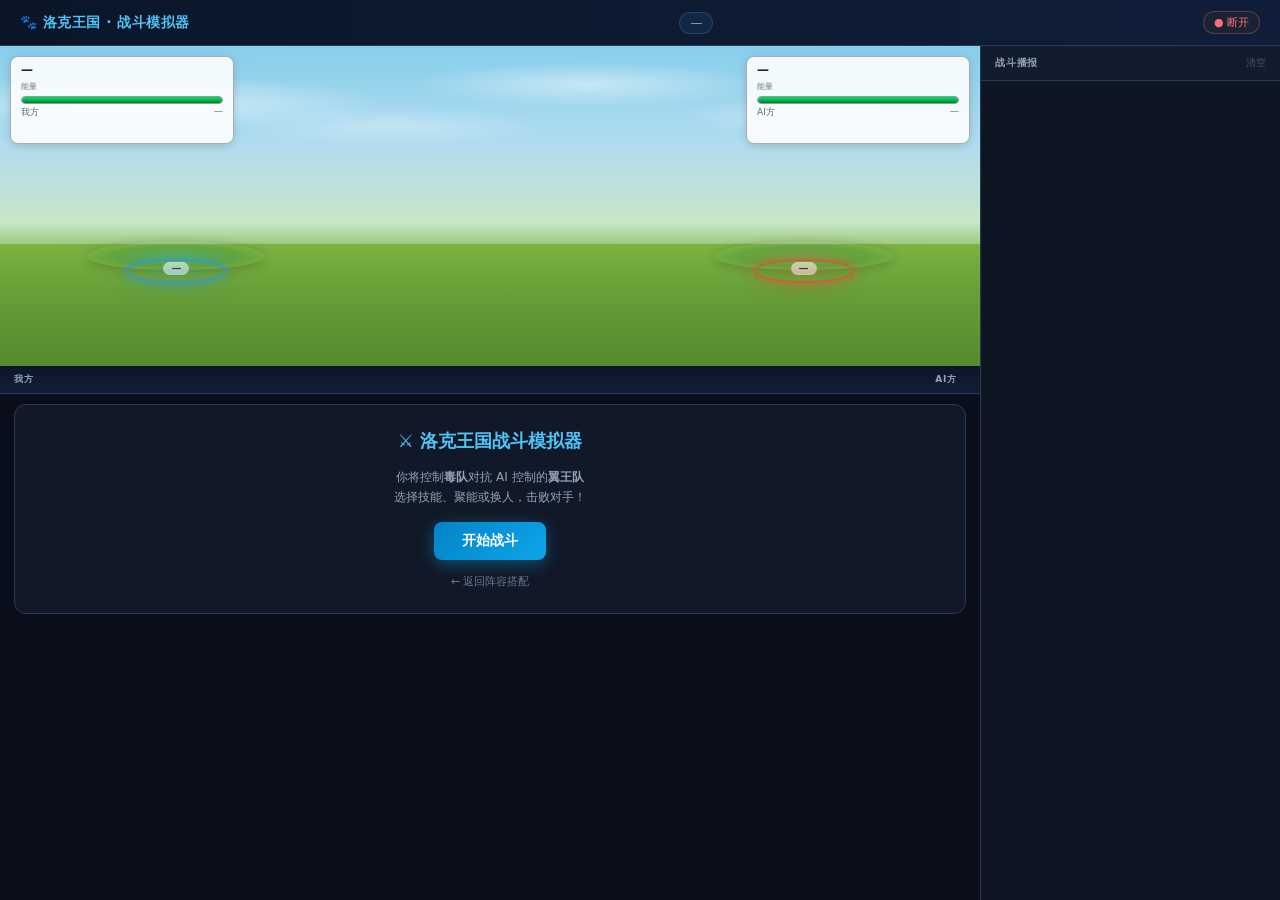
==== commit b7e00ef0: "Merge pull request #10 from ColinHong10/feat/ability-skill-overhaul feat: 战斗引擎修复 + 衡量特性 + 规则手册 + 精灵立" ====
--- a/web/battle.html
+++ b/web/battle.html
@@ -53,35 +53,31 @@
 /* ── arena ── */
 #arena{
   position:relative;height:var(--field-h);flex-shrink:0;overflow:hidden;
-  background:
-    radial-gradient(ellipse 120% 60% at 50% 0%,#1a3a6e 0%,transparent 60%),
-    linear-gradient(180deg,#0d1f42 0%,#102040 40%,#172d50 70%,#1a3a28 85%,#1d4a30 100%);
-}
-/* 天空云层 */
+  background:linear-gradient(180deg,#87CEEB 0%,#B0DCF0 30%,#C8E6C9 55%,#7CB342 68%,#558B2F 85%,#33691E 100%);
+}
+/* 云朵 */
 #arena::before{
   content:'';position:absolute;inset:0;
   background:
-    radial-gradient(ellipse 30% 15% at 20% 25%,rgba(255,255,255,.06) 0%,transparent 70%),
-    radial-gradient(ellipse 20% 10% at 70% 20%,rgba(255,255,255,.04) 0%,transparent 70%),
-    radial-gradient(ellipse 15% 8% at 50% 30%,rgba(255,255,255,.03) 0%,transparent 70%);
+    radial-gradient(ellipse 35% 12% at 15% 18%,rgba(255,255,255,.55) 0%,transparent 70%),
+    radial-gradient(ellipse 25% 10% at 60% 12%,rgba(255,255,255,.45) 0%,transparent 70%),
+    radial-gradient(ellipse 18% 8% at 82% 22%,rgba(255,255,255,.35) 0%,transparent 70%),
+    radial-gradient(ellipse 22% 9% at 40% 25%,rgba(255,255,255,.3) 0%,transparent 70%);
   pointer-events:none
 }
-/* 草地平台 */
+/* 草地 */
 #arena::after{
-  content:'';position:absolute;bottom:0;left:0;right:0;height:42%;
-  background:
-    linear-gradient(180deg,transparent 0%,rgba(26,70,40,.9) 30%,rgba(22,60,34,1) 100%);
-  border-top:2px solid rgba(60,160,80,.3);
+  content:'';position:absolute;bottom:0;left:0;right:0;height:38%;
+  background:linear-gradient(180deg,#7CB342 0%,#689F38 40%,#558B2F 100%);
   pointer-events:none
 }
-/* 战斗平台（我方） */
+/* 椭圆平台 */
 .platform{
-  position:absolute;bottom:34%;width:140px;height:22px;border-radius:50%;
-  background:radial-gradient(ellipse,rgba(0,0,0,.35) 0%,transparent 70%);
-  pointer-events:none
-}
-#plat-a{left:18%;transform:translateX(-50%)}
-#plat-b{right:18%;transform:translateX(50%)}
+  position:absolute;bottom:30%;width:180px;height:28px;border-radius:50%;
+  pointer-events:none;z-index:1
+}
+#plat-a{left:18%;transform:translateX(-50%);background:radial-gradient(ellipse,rgba(76,175,80,.5) 0%,rgba(56,142,60,.3) 50%,transparent 70%);box-shadow:0 2px 12px rgba(0,0,0,.2)}
+#plat-b{right:18%;transform:translateX(50%);background:radial-gradient(ellipse,rgba(76,175,80,.5) 0%,rgba(56,142,60,.3) 50%,transparent 70%);box-shadow:0 2px 12px rgba(0,0,0,.2)}
 /* 分隔线 */
 .field-line{
   position:absolute;bottom:38%;left:0;right:0;height:1px;
@@ -89,30 +85,33 @@
   pointer-events:none
 }
 
-/* ── HP 条（顶部覆盖） ── */
+/* ── HP 面板（Showdown 风格白底） ── */
 .hp-panel{
-  position:absolute;top:12px;width:230px;
-  background:rgba(10,18,40,.82);
-  border:1px solid rgba(79,195,247,.18);
-  border-radius:10px;
-  padding:8px 10px;
-  backdrop-filter:blur(6px);
-  box-shadow:0 4px 20px rgba(0,0,0,.5)
-}
-#hpbar-a{left:12px}
-#hpbar-b{right:12px}
-.hpbar-top{display:flex;align-items:center;gap:5px;margin-bottom:5px}
-.hpbar-name{font-size:12px;font-weight:700;color:var(--text);flex:1;white-space:nowrap;overflow:hidden;text-overflow:ellipsis}
-.type-badge{font-size:9px;padding:1px 6px;border-radius:5px;font-weight:700;text-transform:uppercase;letter-spacing:.3px;flex-shrink:0}
-/* 能量条（替代圆点） */
-.energy-bar-wrap{margin-bottom:5px}
-.energy-label{font-size:8px;color:var(--dim);margin-bottom:2px;display:flex;justify-content:space-between}
-.energy-track{height:5px;background:rgba(255,255,255,.07);border-radius:3px;overflow:hidden}
-.energy-fill{height:100%;border-radius:3px;background:linear-gradient(90deg,#60a5fa,#38bdf8);transition:width .3s ease;box-shadow:0 0 6px rgba(79,195,247,.5)}
+  position:absolute;top:10px;width:224px;
+  background:rgba(255,255,255,.88);
+  border:1px solid #aaa;
+  border-radius:8px;
+  padding:6px 10px;
+  box-shadow:0 2px 8px rgba(0,0,0,.15);
+  color:#222;z-index:2
+}
+#hpbar-a{left:10px}
+#hpbar-b{right:10px}
+.hpbar-top{display:flex;align-items:center;gap:5px;margin-bottom:4px}
+.hpbar-name{font-size:12px;font-weight:700;color:#222;flex:1;white-space:nowrap;overflow:hidden;text-overflow:ellipsis}
+.type-badge{font-size:9px;padding:1px 6px;border-radius:5px;font-weight:700;text-transform:uppercase;letter-spacing:.3px;flex-shrink:0;color:#fff}
+/* 能量圆点 */
+.energy-row{display:flex;gap:3px;margin-bottom:4px;align-items:center}
+.energy-label{font-size:8px;color:#777;margin-right:4px}
+#energy-a,#energy-b{display:flex;gap:3px}
+.e-dot{width:7px;height:7px;border-radius:50%;background:#ccc;border:1px solid #aaa;transition:background .2s,box-shadow .2s}
+.e-dot.on{background:#4FC3F7;border-color:#0288D1;box-shadow:0 0 4px rgba(79,195,247,.6)}
 /* HP 条 */
-.hp-track{height:8px;background:rgba(255,255,255,.07);border-radius:5px;overflow:hidden;margin-bottom:3px}
-.hp-fill{height:100%;border-radius:5px;transition:width .45s ease,background .45s;background:var(--hp-g);box-shadow:0 0 8px currentColor}
-.hp-text{font-size:9px;color:var(--dim);display:flex;justify-content:space-between}
+.hp-track{height:8px;background:#ddd;border:1px solid #999;border-radius:4px;overflow:hidden;margin-bottom:2px;position:relative}
+.hp-fill{height:100%;border-radius:3px;transition:width .45s ease,background .45s;background:linear-gradient(180deg,#00dd60 0%,#00bb51 50%,#007734 100%)}
+.hp-fill.hp-yellow{background:linear-gradient(180deg,#f8e379 0%,#f5d538 50%,#be9f0a 100%)}
+.hp-fill.hp-red{background:linear-gradient(180deg,#f37f67 0%,#ee4928 50%,#a3260d 100%)}
+.hp-text{font-size:9px;color:#666;display:flex;justify-content:space-between}
 /* 状态行 */
 .buff-row{display:flex;flex-wrap:wrap;gap:2px;margin-top:4px;min-height:14px}
 .buff-tag{font-size:8px;padding:1px 5px;border-radius:6px;font-weight:600;line-height:1.5}
@@ -131,9 +130,9 @@
 
 /* ── 精灵槽 ── */
 .poke-slot{
-  position:absolute;bottom:calc(34% - 10px);
+  position:absolute;bottom:calc(30% - 5px);
   display:flex;flex-direction:column;align-items:center;gap:4px;
-  transition:transform .18s ease
+  transition:transform .18s ease;z-index:2
 }
 #slot-a{left:18%;transform:translateX(-50%)}
 #slot-b{right:18%;transform:translateX(50%)}
@@ -142,19 +141,28 @@
 .sprite-img{
   width:120px;height:120px;
   object-fit:contain;
-  filter:drop-shadow(0 6px 20px rgba(0,0,0,.8));
+  filter:drop-shadow(2px 4px 6px rgba(0,0,0,.4));
   transition:opacity .35s,filter .35s;
   image-rendering:-webkit-optimize-contrast
 }
 #sprite-a .sprite-img{transform:scaleX(-1)}
 
-/* 精灵背光圈 */
+/* 精灵脚下发光圈 */
 .sprite-glow{
-  position:absolute;bottom:0;width:100px;height:30px;border-radius:50%;
-  pointer-events:none
-}
-#slot-a .sprite-glow{background:radial-gradient(ellipse,rgba(79,195,247,.35) 0%,transparent 70%)}
-#slot-b .sprite-glow{background:radial-gradient(ellipse,rgba(248,113,113,.35) 0%,transparent 70%)}
+  position:absolute;bottom:-8px;width:100px;height:24px;border-radius:50%;
+  pointer-events:none;
+  border:2px solid transparent
+}
+#slot-a .sprite-glow{
+  border-color:rgba(33,150,243,.7);
+  background:radial-gradient(ellipse,rgba(33,150,243,.2) 0%,transparent 70%);
+  box-shadow:0 0 12px rgba(33,150,243,.5),0 0 24px rgba(33,150,243,.2)
+}
+#slot-b .sprite-glow{
+  border-color:rgba(244,67,54,.7);
+  background:radial-gradient(ellipse,rgba(244,67,54,.2) 0%,transparent 70%);
+  box-shadow:0 0 12px rgba(244,67,54,.5),0 0 24px rgba(244,67,54,.2)
+}
 
 /* Emoji 降级精灵（无图时） */
 .sprite-emoji{
@@ -166,9 +174,9 @@
 #sprite-a .sprite-emoji{transform:scaleX(-1)}
 
 .sprite-label{
-  font-size:10px;font-weight:700;color:rgba(255,255,255,.7);
-  text-shadow:0 1px 4px rgba(0,0,0,1);
-  background:rgba(0,0,0,.4);padding:1px 8px;border-radius:8px
+  font-size:10px;font-weight:700;color:#333;
+  text-shadow:0 1px 2px rgba(255,255,255,.8);
+  background:rgba(255,255,255,.6);padding:1px 8px;border-radius:8px
 }
 
 /* 防御盾牌 */
@@ -334,13 +342,25 @@
 @keyframes float-up{0%{opacity:1;transform:translateY(0)}100%{opacity:0;transform:translateY(-36px)}}
 @keyframes slide-in{from{opacity:0;transform:translateY(8px)}to{opacity:1;transform:translateY(0)}}
 @keyframes entry-bounce{0%{transform:translateY(20px) scale(.85);opacity:0}60%{transform:translateY(-5px) scale(1.04)}100%{transform:translateY(0) scale(1);opacity:1}}
+@keyframes switch-out-a{0%{transform:translateX(-50%) scale(1);opacity:1}100%{transform:translateX(-50%) translateX(-30px) scale(.7);opacity:0}}
+@keyframes switch-out-b{0%{transform:translateX(50%) scale(1);opacity:1}100%{transform:translateX(50%) translateX(30px) scale(.7);opacity:0}}
+@keyframes switch-in-a{0%{transform:translateX(-50%) translateX(30px) scale(.7);opacity:0}60%{transform:translateX(-50%) translateX(-4px) scale(1.06)}100%{transform:translateX(-50%) translateX(0) scale(1);opacity:1}}
+@keyframes switch-in-b{0%{transform:translateX(50%) translateX(-30px) scale(.7);opacity:0}60%{transform:translateX(50%) translateX(4px) scale(1.06)}100%{transform:translateX(50%) translateX(0) scale(1);opacity:1}}
 .slot-atk-a{animation:atk-a .44s ease}
 .slot-atk-b{animation:atk-b .44s ease}
 .sprite-hit{animation:hit-flash .5s ease}
 .sprite-faint{animation:faint-drop .6s ease forwards}
 .shield-pulse-a{animation:shield-pulse .5s ease}
 .shield-pulse-b{animation:shield-b-pulse .5s ease}
-.float-dmg{position:absolute;font-size:16px;font-weight:900;pointer-events:none;animation:float-up .9s ease forwards;text-shadow:0 2px 8px rgba(0,0,0,.9);z-index:20}
+.sprite-switch-out-a{animation:switch-out-a .35s ease forwards}
+.sprite-switch-out-b{animation:switch-out-b .35s ease forwards}
+.sprite-switch-in-a{animation:switch-in-a .5s cubic-bezier(.34,1.56,.64,1) forwards}
+.sprite-switch-in-b{animation:switch-in-b .5s cubic-bezier(.34,1.56,.64,1) forwards}
+.float-dmg{position:absolute;font-size:20px;font-weight:900;pointer-events:none;animation:float-up .9s ease forwards;
+  text-shadow:0 0 4px #fff,0 0 4px #fff,1px 1px 0 #fff,-1px -1px 0 #fff,1px -1px 0 #fff,-1px 1px 0 #fff;
+  z-index:20;color:#e53935}
+.float-heal{color:#4ade80 !important;
+  text-shadow:0 0 4px #000,0 0 4px #000,1px 1px 0 #000,-1px -1px 0 #000,1px -1px 0 #000,-1px 1px 0 #000}
 .sprite-entry{animation:entry-bounce .55s cubic-bezier(.34,1.56,.64,1) forwards}
 </style>
 </head>
@@ -364,17 +384,15 @@
       <div class="platform" id="plat-a"></div>
       <div class="platform" id="plat-b"></div>
 
-      <!-- HP 面板 A（玻璃卡片） -->
+      <!-- HP 面板 A -->
       <div class="hp-panel" id="hpbar-a">
         <div class="hpbar-top">
           <span class="hpbar-name" id="name-a">—</span>
           <span id="type-a" class="type-badge"></span>
         </div>
-        <div class="energy-bar-wrap">
-          <div class="energy-label">
-            <span>能量</span><span id="energy-text-a">0/10</span>
-          </div>
-          <div class="energy-track"><div class="energy-fill" id="energy-fill-a" style="width:0%"></div></div>
+        <div class="energy-row">
+          <span class="energy-label">能量</span>
+          <div id="energy-a"></div>
         </div>
         <div class="hp-track"><div class="hp-fill" id="hp-fill-a" style="width:100%"></div></div>
         <div class="hp-text"><span>我方</span><span id="hp-text-a">—</span></div>
@@ -387,11 +405,9 @@
           <span class="hpbar-name" id="name-b">—</span>
           <span id="type-b" class="type-badge"></span>
         </div>
-        <div class="energy-bar-wrap">
-          <div class="energy-label">
-            <span>能量</span><span id="energy-text-b">0/10</span>
-          </div>
-          <div class="energy-track"><div class="energy-fill" id="energy-fill-b" style="width:0%"></div></div>
+        <div class="energy-row">
+          <span class="energy-label">能量</span>
+          <div id="energy-b"></div>
         </div>
         <div class="hp-track"><div class="hp-fill" id="hp-fill-b" style="width:100%"></div></div>
         <div class="hp-text"><span>AI方</span><span id="hp-text-b">—</span></div>
@@ -609,7 +625,7 @@
     setWait(false);
     enableActions(false);
     renderSkills(null, null);
-    renderForceSwitchPanel(s.team_a, s.current_a, pb);
+    renderForceSwitchPanel(s.team_a, s.current_a, pb, s.force_switch_reason || 'force_switch');
   } else if(s.waiting_for_player && !s.game_over){
     myTurn=true;
     setWait(false);
@@ -626,23 +642,23 @@
   const txt    = document.getElementById(`hp-text-${side}`);
   const name   = document.getElementById(`name-${side}`);
   const tb     = document.getElementById(`type-${side}`);
-  const eFill  = document.getElementById(`energy-fill-${side}`);
-  const eTxt   = document.getElementById(`energy-text-${side}`);
+  const ec     = document.getElementById(`energy-${side}`);
   const pct    = p.hp>0 ? p.current_hp/p.hp*100 : 0;
 
   fill.style.width = pct+'%';
-  const hpColor = pct>50 ? 'var(--hp-g)' : pct>20 ? 'var(--hp-y)' : 'var(--hp-r)';
-  fill.style.background = hpColor;
-  fill.style.boxShadow  = `0 0 8px ${hpColor}`;
+  fill.className = 'hp-fill' + (pct<=20?' hp-red':pct<=50?' hp-yellow':'');
   txt.textContent = `${p.current_hp}/${p.hp}`;
   name.textContent = p.name;
   tb.className = `type-badge ${TYPE_CLASS[p.type]||''}`;
   tb.textContent = TYPE_ZH[p.type]||p.type;
 
-  // 能量条
-  const ePct = Math.min(100, p.energy/10*100);
-  eFill.style.width = ePct+'%';
-  eTxt.textContent = `${p.energy}/10`;
+  // 能量圆点
+  ec.innerHTML = '';
+  for(let i=0;i<10;i++){
+    const d = document.createElement('div');
+    d.className = 'e-dot' + (i<p.energy?' on':'');
+    ec.appendChild(d);
+  }
 
   renderBuffRow(side, p);
 }
@@ -702,9 +718,9 @@
   container.appendChild(el);
 
   // 倒地透明
-  const opacity = p.is_fainted ? '0.12' : '1';
-  el.style.opacity = opacity;
-
+  el.style.opacity = p.is_fainted ? '0.12' : '1';
+  // hover 显示特性
+  container.title = p.ability || '';
   lbl.textContent = p.name;
 }
 
@@ -714,7 +730,7 @@
   team.forEach((p,i)=>{
     const d=document.createElement('div');
     d.className='mini-poke'+(i===cur?' active':'')+(p.is_fainted?' fainted':'');
-    d.title=p.name;
+    d.title=p.name + (p.ability ? '\n特性: '+p.ability : '');
     const pct=p.hp>0?p.current_hp/p.hp*100:0;
     const col=pct>50?'var(--hp-g)':pct>20?'var(--hp-y)':'var(--hp-r)';
 
@@ -817,18 +833,30 @@
   panel.appendChild(back);
 }
 
-function renderForceSwitchPanel(teamA, curIdx, enemyPoke){
+function renderForceSwitchPanel(teamA, curIdx, enemyPoke, reason){
   document.getElementById('switch-panel').classList.add('open');
   const panel=document.getElementById('switch-panel');
   panel.innerHTML='';
 
   const title=document.createElement('div');
   title.style.cssText='color:var(--yellow);font-weight:700;padding:6px 4px;font-size:12px';
-  title.textContent='🔄 应对成功！选择换上的精灵（不占回合）';
+  if(reason==='fainted'){
+    title.textContent='💀 精灵倒下！选择下一只上场精灵';
+  } else {
+    title.textContent='🔄 被迫脱离！选择换上的精灵（不占回合）';
+  }
   panel.appendChild(title);
 
+  // 强制换人：显示所有存活精灵，但排除当前占位在场的精灵（curIdx）
+  const alive = teamA.filter((p,i) => !p.is_fainted && i !== curIdx);
+  if(alive.length === 0){
+    // 只剩一只且就是 curIdx，自动确认（无需选）
+    doForceSwitch(curIdx);
+    return;
+  }
+
   teamA.forEach((p,i)=>{
-    if(i===curIdx || p.is_fainted) return;
+    if(p.is_fainted || i === curIdx) return;
     const card=document.createElement('button');
     card.className='sw-card';
     card.innerHTML=_swCardHtml(p, i, true);
@@ -902,22 +930,69 @@
 function playEvents(events){
   let delay = 0;
   events.forEach(ev=>{
+    const dur = evDuration(ev);
     setTimeout(()=>{
-      if(ev.type==='hit')    playHit(ev.side, ev.dmg);
-      if(ev.type==='shield') playShield(ev.side);
-      if(ev.type==='faint')  playFaint(ev.side);
+      if(ev.type==='switch_out') playSwitchOut(ev.side);
+      if(ev.type==='switch_in')  playSwitchIn(ev.side, ev.icon_url, ev.name);
+      if(ev.type==='hit')        playHit(ev.side, ev.dmg, ev.eff, ev.atk_anim);
+      if(ev.type==='shield')     playShield(ev.side);
+      if(ev.type==='faint')      playFaint(ev.side);
+      if(ev.type==='heal')       playHeal(ev.side, ev.amount);
     }, delay);
-    delay += 200;
+    delay += dur;
   });
 }
 
-function playHit(side, dmg){
+function evDuration(ev){
+  if(ev.type==='switch_out') return 380;
+  if(ev.type==='switch_in')  return 540;
+  if(ev.type==='hit')        return 520;
+  if(ev.type==='shield')     return 300;
+  if(ev.type==='faint')      return 660;
+  if(ev.type==='heal')       return 400;
+  return 200;
+}
+
+function playSwitchOut(side){
+  const container = document.getElementById(`sprite-${side}`);
+  const el = container.querySelector('img,.sprite-emoji');
+  if(!el) return;
+  el.classList.remove('sprite-switch-out-a','sprite-switch-out-b','sprite-switch-in-a','sprite-switch-in-b');
+  void el.offsetWidth;
+  el.classList.add(`sprite-switch-out-${side}`);
+}
+
+function playSwitchIn(side, iconUrl, name){
+  const container = document.getElementById(`sprite-${side}`);
+  // 重建精灵图元素（新精灵）
+  container.innerHTML='';
+  let el;
+  if(iconUrl){
+    el = document.createElement('img');
+    el.src = iconUrl;
+    el.alt = name;
+    el.className = `sprite-img sprite-switch-in-${side}`;
+    el.onerror = ()=>{ el.replaceWith(Object.assign(document.createElement('span'),{
+      className:`sprite-emoji sprite-switch-in-${side}`, textContent: emoji(name)
+    })); };
+  } else {
+    el = document.createElement('span');
+    el.className = `sprite-emoji sprite-switch-in-${side}`;
+    el.textContent = emoji(name);
+  }
+  container.appendChild(el);
+}
+
+function playHit(side, dmg, eff, atkAnim){
   const atkSide = side==='a'?'b':'a';
   const atkSlot = document.getElementById(`slot-${atkSide}`);
   const spriteEl = document.getElementById(`sprite-${side}`).querySelector('img,.sprite-emoji');
 
-  atkSlot.classList.add(`slot-atk-${atkSide}`);
-  setTimeout(()=>atkSlot.classList.remove('slot-atk-a','slot-atk-b'),450);
+  // 只有攻击类技能才播放冲刺动画
+  if(atkAnim !== false){
+    atkSlot.classList.add(`slot-atk-${atkSide}`);
+    setTimeout(()=>atkSlot.classList.remove('slot-atk-a','slot-atk-b'),450);
+  }
 
   if(spriteEl){ spriteEl.classList.add('sprite-hit'); setTimeout(()=>spriteEl.classList.remove('sprite-hit'),510); }
 
@@ -926,13 +1001,17 @@
     const slot =document.getElementById(`slot-${side}`);
     const fl   =document.createElement('div');
     fl.className='float-dmg';
-    fl.textContent=`-${dmg}`;
-    fl.style.color=side==='a'?'#fca5a5':'#fb923c';
+    let label = `-${dmg}`;
+    if(eff==='super') label += ' 克制！';
+    else if(eff==='resist') label += ' 抵抗';
+    fl.textContent = label;
+    fl.style.color = eff==='super' ? '#c62828' : eff==='resist' ? '#888' : '#e53935';
+    if(eff==='super') fl.style.fontSize = '24px';
     const sr=slot.getBoundingClientRect(), ar=arena.getBoundingClientRect();
     fl.style.left=(sr.left-ar.left+sr.width/2-18)+'px';
-    fl.style.top =(sr.top -ar.top+10)+'px';
+    fl.style.top =(sr.top -ar.top+5)+'px';
     arena.appendChild(fl);
-    setTimeout(()=>fl.remove(),920);
+    setTimeout(()=>fl.remove(),950);
   }
 }
 
@@ -949,6 +1028,20 @@
 function playFaint(side){
   const spriteEl = document.getElementById(`sprite-${side}`).querySelector('img,.sprite-emoji');
   if(spriteEl){ spriteEl.classList.add('sprite-faint'); setTimeout(()=>spriteEl.classList.remove('sprite-faint'),620); }
+}
+
+function playHeal(side, amount){
+  if(!amount || amount <= 0) return;
+  const arena = document.getElementById('arena');
+  const slot  = document.getElementById(`slot-${side}`);
+  const fl    = document.createElement('div');
+  fl.className = 'float-dmg float-heal';
+  fl.textContent = `+${amount}`;
+  const sr = slot.getBoundingClientRect(), ar = arena.getBoundingClientRect();
+  fl.style.left = (sr.left - ar.left + sr.width / 2 - 18) + 'px';
+  fl.style.top  = (sr.top  - ar.top  + 5) + 'px';
+  arena.appendChild(fl);
+  setTimeout(() => fl.remove(), 950);
 }
 
 // ══════════════════════════════
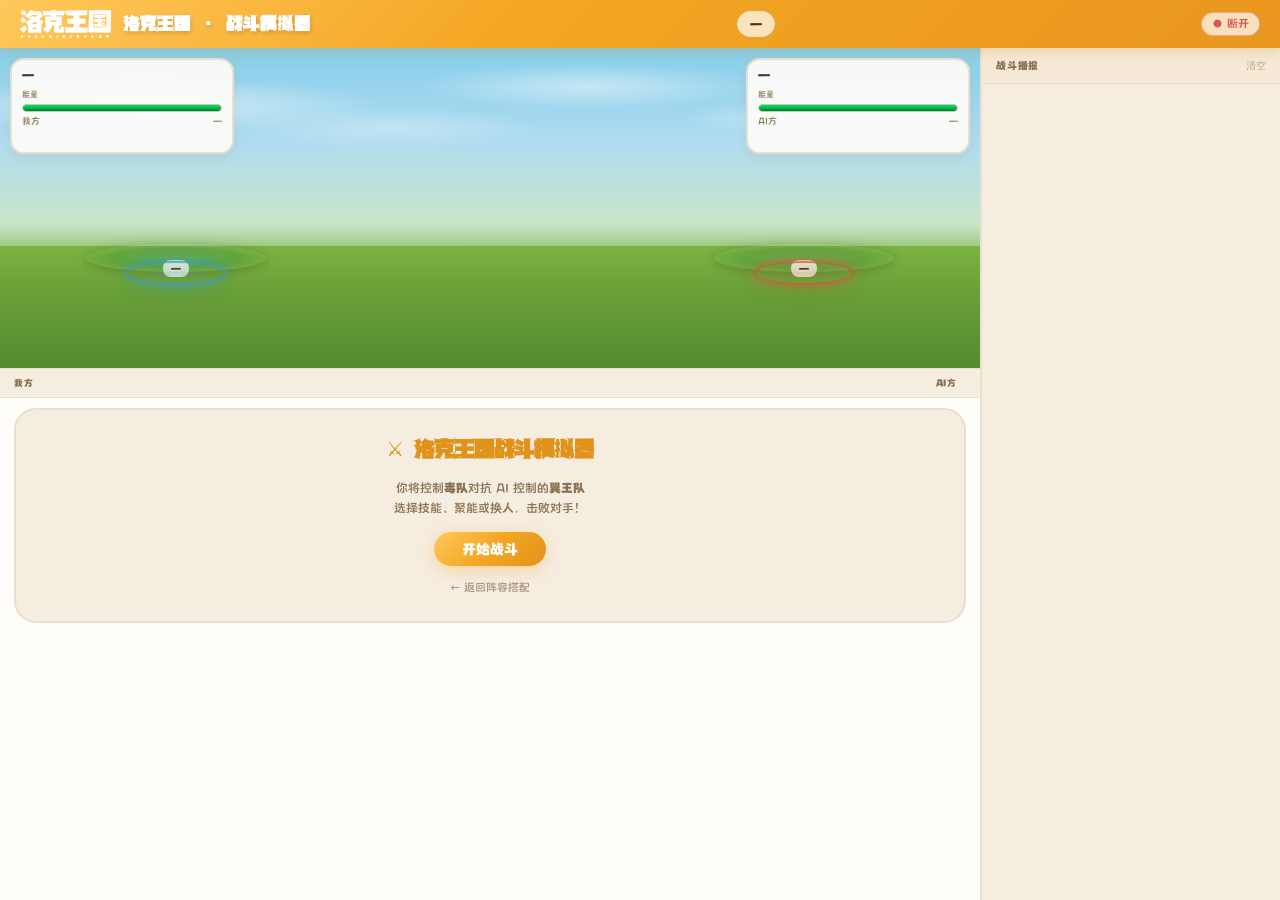
==== commit 87dd2da1: "Merge pull request #13 from ColinHong10/feature/frontend-redesign feat: 前端暖色主题重构 + 落地页 + MIT License" ====
--- a/web/battle.html
+++ b/web/battle.html
@@ -4,371 +4,393 @@
 <meta charset="UTF-8">
 <meta name="viewport" content="width=device-width, initial-scale=1.0">
 <title>洛克王国 · 战斗模拟器</title>
+<link rel="stylesheet" href="theme.css">
 <style>
 /* ═══════════════════════════════════════
-   CSS 变量 & Reset
+   Battle Page — 页面专属样式
 ═══════════════════════════════════════ */
-:root {
-  --bg-dark:    #0a0e1a;
-  --bg-field:   #111827;
-  --bg-panel:   #0f1623;
-  --bg-card:    #1a2235;
-  --bg-card-h:  #233049;
-  --border:     #2a3a55;
-  --accent:     #4fc3f7;
-  --accentg:    rgba(79,195,247,.3);
-  --green:      #4ade80;
-  --yellow:     #fbbf24;
-  --red:        #f87171;
-  --purple:     #c084fc;
-  --orange:     #fb923c;
-  --pink:       #f472b6;
-  --text:       #e2e8f0;
-  --dim:        #94a3b8;
-  --muted:      #475569;
-  --hp-g:       #4ade80;
-  --hp-y:       #fbbf24;
-  --hp-r:       #f87171;
-  --r:          12px;
-  --rs:         8px;
-  --field-h:    320px;
-}
-*{box-sizing:border-box;margin:0;padding:0}
-body{font-family:'Segoe UI',system-ui,sans-serif;background:var(--bg-dark);color:var(--text);height:100vh;overflow:hidden;display:flex;flex-direction:column}
+body { height: 100vh; overflow: hidden; display: flex; flex-direction: column; }
 
 /* ═══ 顶栏 ═══ */
-#top-bar{background:linear-gradient(90deg,#0a1628,#111e3a);border-bottom:1px solid var(--border);padding:0 20px;display:flex;align-items:center;justify-content:space-between;flex-shrink:0;height:46px;box-shadow:0 2px 12px rgba(0,0,0,.4)}
-#top-bar h1{font-size:14px;font-weight:700;color:var(--accent);letter-spacing:.5px}
-#turn-info{font-size:12px;color:var(--dim);background:rgba(79,195,247,.08);padding:3px 10px;border-radius:20px;border:1px solid rgba(79,195,247,.2)}
-#conn-status{font-size:11px;padding:3px 10px;border-radius:20px;background:var(--bg-card);border:1px solid var(--border)}
-#conn-status.connected{color:var(--green);border-color:rgba(74,222,128,.4)}
-#conn-status.disconnected{color:var(--red);border-color:rgba(248,113,113,.3)}
+#top-bar {
+  background: var(--bg-topbar);
+  padding: 0 20px; display: flex; align-items: center; justify-content: space-between;
+  flex-shrink: 0; height: 48px;
+  box-shadow: 0 3px 12px rgba(200, 150, 50, 0.3);
+  position: relative; z-index: 100;
+}
+#top-bar .logo { height: 28px; filter: brightness(10); margin-right: 4px; }
+#top-bar h1 {
+  font-family: 'RocoTitle', 'RocoBody', system-ui, sans-serif;
+  font-size: 16px; font-weight: 700; color: var(--text-light);
+  text-shadow: 1px 2px 4px rgba(0,0,0,0.15); letter-spacing: 1px;
+  display: flex; align-items: center; gap: 8px;
+}
+#turn-info {
+  font-size: 12px; color: var(--text-primary);
+  background: rgba(255,255,255,0.7); padding: 3px 12px; border-radius: var(--r-pill);
+  border: 1px solid var(--border); font-weight: 600;
+}
+#conn-status {
+  font-size: 11px; padding: 3px 10px; border-radius: var(--r-pill);
+  background: rgba(255,255,255,0.7); border: 1px solid var(--border);
+}
+#conn-status.connected { color: var(--hp-green); border-color: rgba(92,184,92,0.5); }
+#conn-status.disconnected { color: var(--hp-red); border-color: rgba(217,83,79,0.4); }
 
 /* ═══ 主体 ═══ */
-#main{display:grid;grid-template-columns:1fr 300px;flex:1;overflow:hidden}
+#main { display: grid; grid-template-columns: 1fr 300px; flex: 1; overflow: hidden; }
 
 /* ═══ 战场 ═══ */
-#battlefield{display:flex;flex-direction:column;overflow:hidden}
+#battlefield { display: flex; flex-direction: column; overflow: hidden; background: var(--bg-page); }
 
 /* ── arena ── */
-#arena{
-  position:relative;height:var(--field-h);flex-shrink:0;overflow:hidden;
-  background:linear-gradient(180deg,#87CEEB 0%,#B0DCF0 30%,#C8E6C9 55%,#7CB342 68%,#558B2F 85%,#33691E 100%);
-}
-/* 云朵 */
-#arena::before{
-  content:'';position:absolute;inset:0;
+#arena {
+  position: relative; height: 320px; flex-shrink: 0; overflow: hidden;
+  background: linear-gradient(180deg, #87CEEB 0%, #B0DCF0 30%, #C8E6C9 55%, #7CB342 68%, #558B2F 85%, #33691E 100%);
+}
+#arena::before {
+  content: ''; position: absolute; inset: 0;
   background:
-    radial-gradient(ellipse 35% 12% at 15% 18%,rgba(255,255,255,.55) 0%,transparent 70%),
-    radial-gradient(ellipse 25% 10% at 60% 12%,rgba(255,255,255,.45) 0%,transparent 70%),
-    radial-gradient(ellipse 18% 8% at 82% 22%,rgba(255,255,255,.35) 0%,transparent 70%),
-    radial-gradient(ellipse 22% 9% at 40% 25%,rgba(255,255,255,.3) 0%,transparent 70%);
-  pointer-events:none
-}
-/* 草地 */
-#arena::after{
-  content:'';position:absolute;bottom:0;left:0;right:0;height:38%;
-  background:linear-gradient(180deg,#7CB342 0%,#689F38 40%,#558B2F 100%);
-  pointer-events:none
-}
-/* 椭圆平台 */
-.platform{
-  position:absolute;bottom:30%;width:180px;height:28px;border-radius:50%;
-  pointer-events:none;z-index:1
-}
-#plat-a{left:18%;transform:translateX(-50%);background:radial-gradient(ellipse,rgba(76,175,80,.5) 0%,rgba(56,142,60,.3) 50%,transparent 70%);box-shadow:0 2px 12px rgba(0,0,0,.2)}
-#plat-b{right:18%;transform:translateX(50%);background:radial-gradient(ellipse,rgba(76,175,80,.5) 0%,rgba(56,142,60,.3) 50%,transparent 70%);box-shadow:0 2px 12px rgba(0,0,0,.2)}
-/* 分隔线 */
-.field-line{
-  position:absolute;bottom:38%;left:0;right:0;height:1px;
-  background:linear-gradient(90deg,transparent,rgba(100,200,120,.25),transparent);
-  pointer-events:none
-}
-
-/* ── HP 面板（Showdown 风格白底） ── */
-.hp-panel{
-  position:absolute;top:10px;width:224px;
-  background:rgba(255,255,255,.88);
-  border:1px solid #aaa;
-  border-radius:8px;
-  padding:6px 10px;
-  box-shadow:0 2px 8px rgba(0,0,0,.15);
-  color:#222;z-index:2
-}
-#hpbar-a{left:10px}
-#hpbar-b{right:10px}
-.hpbar-top{display:flex;align-items:center;gap:5px;margin-bottom:4px}
-.hpbar-name{font-size:12px;font-weight:700;color:#222;flex:1;white-space:nowrap;overflow:hidden;text-overflow:ellipsis}
-.type-badge{font-size:9px;padding:1px 6px;border-radius:5px;font-weight:700;text-transform:uppercase;letter-spacing:.3px;flex-shrink:0;color:#fff}
+    radial-gradient(ellipse 35% 12% at 15% 18%, rgba(255,255,255,.55) 0%, transparent 70%),
+    radial-gradient(ellipse 25% 10% at 60% 12%, rgba(255,255,255,.45) 0%, transparent 70%),
+    radial-gradient(ellipse 18% 8% at 82% 22%, rgba(255,255,255,.35) 0%, transparent 70%),
+    radial-gradient(ellipse 22% 9% at 40% 25%, rgba(255,255,255,.3) 0%, transparent 70%);
+  pointer-events: none;
+}
+#arena::after {
+  content: ''; position: absolute; bottom: 0; left: 0; right: 0; height: 38%;
+  background: linear-gradient(180deg, #7CB342 0%, #689F38 40%, #558B2F 100%);
+  pointer-events: none;
+}
+.platform {
+  position: absolute; bottom: 30%; width: 180px; height: 28px; border-radius: 50%;
+  pointer-events: none; z-index: 1;
+}
+#plat-a { left: 18%; transform: translateX(-50%); background: radial-gradient(ellipse, rgba(76,175,80,.5) 0%, rgba(56,142,60,.3) 50%, transparent 70%); box-shadow: 0 2px 12px rgba(0,0,0,.2); }
+#plat-b { right: 18%; transform: translateX(50%); background: radial-gradient(ellipse, rgba(76,175,80,.5) 0%, rgba(56,142,60,.3) 50%, transparent 70%); box-shadow: 0 2px 12px rgba(0,0,0,.2); }
+.field-line {
+  position: absolute; bottom: 38%; left: 0; right: 0; height: 1px;
+  background: linear-gradient(90deg, transparent, rgba(100,200,120,.25), transparent);
+  pointer-events: none;
+}
+
+/* ── HP 面板（暖色卡片风格） ── */
+.hp-panel {
+  position: absolute; top: 10px; width: 224px;
+  background: rgba(255, 253, 249, 0.92);
+  border: 2px solid var(--border);
+  border-radius: var(--r-md);
+  padding: 6px 10px;
+  box-shadow: var(--shadow-md);
+  color: var(--text-primary); z-index: 2;
+}
+#hpbar-a { left: 10px; }
+#hpbar-b { right: 10px; }
+.hpbar-top { display: flex; align-items: center; gap: 5px; margin-bottom: 4px; }
+.hpbar-name { font-size: 12px; font-weight: 700; color: var(--text-primary); flex: 1; white-space: nowrap; overflow: hidden; text-overflow: ellipsis; }
+.type-badge { font-size: 9px; padding: 1px 6px; border-radius: 5px; font-weight: 700; text-transform: uppercase; letter-spacing: .3px; flex-shrink: 0; color: #fff; }
+
 /* 能量圆点 */
-.energy-row{display:flex;gap:3px;margin-bottom:4px;align-items:center}
-.energy-label{font-size:8px;color:#777;margin-right:4px}
-#energy-a,#energy-b{display:flex;gap:3px}
-.e-dot{width:7px;height:7px;border-radius:50%;background:#ccc;border:1px solid #aaa;transition:background .2s,box-shadow .2s}
-.e-dot.on{background:#4FC3F7;border-color:#0288D1;box-shadow:0 0 4px rgba(79,195,247,.6)}
+.energy-row { display: flex; gap: 3px; margin-bottom: 4px; align-items: center; }
+.energy-label { font-size: 8px; color: var(--text-secondary); margin-right: 4px; }
+#energy-a, #energy-b { display: flex; gap: 3px; }
+.e-dot { width: 7px; height: 7px; border-radius: 50%; background: var(--border); border: 1px solid var(--border-strong); transition: background .2s, box-shadow .2s; }
+.e-dot.on { background: var(--energy-blue); border-color: #0288D1; box-shadow: 0 0 4px rgba(79,195,247,.6); }
+
 /* HP 条 */
-.hp-track{height:8px;background:#ddd;border:1px solid #999;border-radius:4px;overflow:hidden;margin-bottom:2px;position:relative}
-.hp-fill{height:100%;border-radius:3px;transition:width .45s ease,background .45s;background:linear-gradient(180deg,#00dd60 0%,#00bb51 50%,#007734 100%)}
-.hp-fill.hp-yellow{background:linear-gradient(180deg,#f8e379 0%,#f5d538 50%,#be9f0a 100%)}
-.hp-fill.hp-red{background:linear-gradient(180deg,#f37f67 0%,#ee4928 50%,#a3260d 100%)}
-.hp-text{font-size:9px;color:#666;display:flex;justify-content:space-between}
+.hp-track { height: 8px; background: var(--border); border: 1px solid var(--border-strong); border-radius: 4px; overflow: hidden; margin-bottom: 2px; position: relative; }
+.hp-fill { height: 100%; border-radius: 3px; transition: width .45s ease, background .45s; background: linear-gradient(180deg, #00dd60 0%, #00bb51 50%, #007734 100%); }
+.hp-fill.hp-yellow { background: linear-gradient(180deg, #f8e379 0%, #f5d538 50%, #be9f0a 100%); }
+.hp-fill.hp-red { background: linear-gradient(180deg, #f37f67 0%, #ee4928 50%, #a3260d 100%); }
+.hp-text { font-size: 9px; color: var(--text-secondary); display: flex; justify-content: space-between; }
+
 /* 状态行 */
-.buff-row{display:flex;flex-wrap:wrap;gap:2px;margin-top:4px;min-height:14px}
-.buff-tag{font-size:8px;padding:1px 5px;border-radius:6px;font-weight:600;line-height:1.5}
-.buff-up{background:rgba(74,222,128,.18);color:#4ade80;border:1px solid rgba(74,222,128,.3)}
-.buff-down{background:rgba(248,113,113,.18);color:#f87171;border:1px solid rgba(248,113,113,.3)}
-.buff-ability{background:rgba(192,132,252,.18);color:#c084fc;border:1px solid rgba(192,132,252,.3)}
-.buff-status{background:rgba(251,191,36,.18);color:#fbbf24;border:1px solid rgba(251,191,36,.3)}
-.buff-cute{background:rgba(244,114,182,.18);color:#f472b6;border:1px solid rgba(244,114,182,.3)}
+.buff-row { display: flex; flex-wrap: wrap; gap: 2px; margin-top: 4px; min-height: 14px; }
+.buff-tag { font-size: 8px; padding: 1px 5px; border-radius: 6px; font-weight: 600; line-height: 1.5; }
+.buff-up { background: rgba(52,152,219,.12); color: #2980b9; border: 1px solid rgba(52,152,219,.3); }
+.buff-down { background: rgba(192,57,43,.1); color: #c0392b; border: 1px solid rgba(192,57,43,.25); }
+.buff-ability { background: rgba(155,89,182,.12); color: #8e44ad; border: 1px solid rgba(155,89,182,.3); }
+.buff-status { background: rgba(230,126,34,.12); color: #d35400; border: 1px solid rgba(230,126,34,.3); }
+.buff-cute { background: rgba(244,114,182,.15); color: #e91e9c; border: 1px solid rgba(244,114,182,.3); }
 
 /* MP 点 */
-.mp-wrap{position:absolute;top:14px;display:flex;gap:5px;align-items:center}
-#mp-a{left:250px}
-#mp-b{right:250px;flex-direction:row-reverse}
-.mp-gem{width:10px;height:10px;border-radius:50%;background:radial-gradient(circle at 35% 35%,#7dd3fc,#0284c7);box-shadow:0 0 6px rgba(79,195,247,.6);transition:all .3s}
-.mp-gem.lost{background:rgba(255,255,255,.1);box-shadow:none}
+.mp-wrap { position: absolute; top: 14px; display: flex; gap: 5px; align-items: center; }
+#mp-a { left: 250px; }
+#mp-b { right: 250px; flex-direction: row-reverse; }
+.mp-gem { width: 10px; height: 10px; border-radius: 50%; background: radial-gradient(circle at 35% 35%, #7dd3fc, #0284c7); box-shadow: 0 0 6px rgba(79,195,247,.6); transition: all .3s; }
+.mp-gem.lost { background: rgba(200,190,170,.3); box-shadow: none; }
 
 /* ── 精灵槽 ── */
-.poke-slot{
-  position:absolute;bottom:calc(30% - 5px);
-  display:flex;flex-direction:column;align-items:center;gap:4px;
-  transition:transform .18s ease;z-index:2
-}
-#slot-a{left:18%;transform:translateX(-50%)}
-#slot-b{right:18%;transform:translateX(50%)}
-
-/* 精灵立绘图 */
-.sprite-img{
-  width:120px;height:120px;
-  object-fit:contain;
-  filter:drop-shadow(2px 4px 6px rgba(0,0,0,.4));
-  transition:opacity .35s,filter .35s;
-  image-rendering:-webkit-optimize-contrast
-}
-#sprite-a .sprite-img{transform:scaleX(-1)}
-
-/* 精灵脚下发光圈 */
-.sprite-glow{
-  position:absolute;bottom:-8px;width:100px;height:24px;border-radius:50%;
-  pointer-events:none;
-  border:2px solid transparent
-}
-#slot-a .sprite-glow{
-  border-color:rgba(33,150,243,.7);
-  background:radial-gradient(ellipse,rgba(33,150,243,.2) 0%,transparent 70%);
-  box-shadow:0 0 12px rgba(33,150,243,.5),0 0 24px rgba(33,150,243,.2)
-}
-#slot-b .sprite-glow{
-  border-color:rgba(244,67,54,.7);
-  background:radial-gradient(ellipse,rgba(244,67,54,.2) 0%,transparent 70%);
-  box-shadow:0 0 12px rgba(244,67,54,.5),0 0 24px rgba(244,67,54,.2)
-}
-
-/* Emoji 降级精灵（无图时） */
-.sprite-emoji{
-  width:120px;height:120px;
-  display:flex;align-items:center;justify-content:center;
-  font-size:64px;
-  filter:drop-shadow(0 6px 16px rgba(0,0,0,.7));
-}
-#sprite-a .sprite-emoji{transform:scaleX(-1)}
-
-.sprite-label{
-  font-size:10px;font-weight:700;color:#333;
-  text-shadow:0 1px 2px rgba(255,255,255,.8);
-  background:rgba(255,255,255,.6);padding:1px 8px;border-radius:8px
-}
-
-/* 防御盾牌 */
-.shield-overlay{
-  position:absolute;width:64px;height:84px;border-radius:50% 50% 40% 40%;
-  border:2px solid;opacity:0;pointer-events:none;z-index:5;transition:opacity .2s
-}
-#shield-a{left:calc(18% - 32px + 60px);bottom:calc(34%);border-color:rgba(79,195,247,.9);background:rgba(79,195,247,.1);box-shadow:0 0 20px rgba(79,195,247,.5);transform:translateX(-50%)}
-#shield-b{right:calc(18% - 32px + 60px);bottom:calc(34%);border-color:rgba(248,113,113,.9);background:rgba(248,113,113,.1);box-shadow:0 0 20px rgba(248,113,113,.5);transform:translateX(50%)}
-.shield-overlay.show{opacity:1}
-.shield-overlay::before{content:'🛡';position:absolute;top:50%;left:50%;transform:translate(-50%,-50%);font-size:24px;filter:drop-shadow(0 0 4px currentColor)}
+.poke-slot {
+  position: absolute; bottom: calc(30% - 5px);
+  display: flex; flex-direction: column; align-items: center; gap: 4px;
+  transition: transform .18s ease; z-index: 2;
+}
+#slot-a { left: 18%; transform: translateX(-50%); }
+#slot-b { right: 18%; transform: translateX(50%); }
+
+.sprite-img {
+  width: 120px; height: 120px; object-fit: contain;
+  filter: drop-shadow(2px 4px 6px rgba(0,0,0,.4));
+  transition: opacity .35s, filter .35s;
+  image-rendering: -webkit-optimize-contrast;
+}
+#sprite-a .sprite-img { transform: scaleX(-1); }
+
+.sprite-glow {
+  position: absolute; bottom: -8px; width: 100px; height: 24px; border-radius: 50%;
+  pointer-events: none; border: 2px solid transparent;
+}
+#slot-a .sprite-glow {
+  border-color: rgba(52,152,219,.7);
+  background: radial-gradient(ellipse, rgba(52,152,219,.2) 0%, transparent 70%);
+  box-shadow: 0 0 12px rgba(52,152,219,.5), 0 0 24px rgba(52,152,219,.2);
+}
+#slot-b .sprite-glow {
+  border-color: rgba(231,76,60,.7);
+  background: radial-gradient(ellipse, rgba(231,76,60,.2) 0%, transparent 70%);
+  box-shadow: 0 0 12px rgba(231,76,60,.5), 0 0 24px rgba(231,76,60,.2);
+}
+
+.sprite-emoji {
+  width: 120px; height: 120px;
+  display: flex; align-items: center; justify-content: center;
+  font-size: 64px; filter: drop-shadow(0 6px 16px rgba(0,0,0,.5));
+}
+#sprite-a .sprite-emoji { transform: scaleX(-1); }
+
+.sprite-label {
+  font-size: 10px; font-weight: 700; color: var(--text-primary);
+  text-shadow: 0 1px 2px rgba(255,255,255,.8);
+  background: rgba(255,253,249,.75); padding: 1px 8px; border-radius: 8px;
+}
+
+/* 盾牌 */
+.shield-overlay {
+  position: absolute; width: 64px; height: 84px; border-radius: 50% 50% 40% 40%;
+  border: 2px solid; opacity: 0; pointer-events: none; z-index: 5; transition: opacity .2s;
+}
+#shield-a { left: calc(18% - 32px + 60px); bottom: calc(34%); border-color: rgba(52,152,219,.9); background: rgba(52,152,219,.1); box-shadow: 0 0 20px rgba(52,152,219,.5); transform: translateX(-50%); }
+#shield-b { right: calc(18% - 32px + 60px); bottom: calc(34%); border-color: rgba(231,76,60,.9); background: rgba(231,76,60,.1); box-shadow: 0 0 20px rgba(231,76,60,.5); transform: translateX(50%); }
+.shield-overlay.show { opacity: 1; }
+.shield-overlay::before { content: '\1F6E1'; position: absolute; top: 50%; left: 50%; transform: translate(-50%,-50%); font-size: 24px; filter: drop-shadow(0 0 4px currentColor); }
 
 /* 类型色 */
-.t-normal{background:#6b7280;color:#fff}
-.t-fire{background:#dc2626}
-.t-water{background:#2563eb}
-.t-electric{background:#ca8a04;color:#fff}
-.t-grass{background:#16a34a}
-.t-ice{background:#0891b2}
-.t-fighting{background:#b45309}
-.t-poison{background:#7c3aed}
-.t-ground{background:#92400e}
-.t-flying{background:#6d28d9}
-.t-psychic{background:#be185d}
-.t-bug{background:#4d7c0f}
-.t-rock{background:#57534e}
-.t-ghost{background:#4338ca}
-.t-dragon{background:#1d4ed8}
-.t-dark{background:#1f2937}
-.t-steel{background:#475569}
-.t-fairy{background:#be185d}
-.t-light{background:#854d0e}
+.t-normal { background: #A8A878; } .t-fire { background: #F08030; } .t-water { background: #6890F0; }
+.t-electric { background: #F8D030; color: #5a4000; } .t-grass { background: #78C850; }
+.t-ice { background: #98D8D8; color: #2a5a5a; } .t-fighting { background: #C03028; }
+.t-poison { background: #A040A0; } .t-ground { background: #E0C068; color: #5a4000; }
+.t-flying { background: #A890F0; } .t-psychic { background: #F85888; }
+.t-bug { background: #A8B820; } .t-rock { background: #B8A038; }
+.t-ghost { background: #705898; } .t-dragon { background: #7038F8; }
+.t-dark { background: #705848; } .t-steel { background: #B8B8D0; color: #444; }
+.t-fairy { background: #EE99AC; } .t-light { background: #FFD966; color: #5a4000; }
 
 /* ═══ 队伍预览 ═══ */
-#team-overview{
-  display:flex;justify-content:space-between;align-items:center;
-  padding:7px 14px;
-  background:linear-gradient(180deg,#0d1628,#111e38);
-  border-bottom:1px solid var(--border);
-  flex-shrink:0
-}
-.team-strip{display:flex;gap:5px;align-items:center}
-.strip-label{font-size:9px;font-weight:700;color:var(--dim);text-transform:uppercase;letter-spacing:.8px;margin-right:4px}
-.mini-poke{
-  width:38px;height:38px;border-radius:8px;
-  background:var(--bg-card);border:2px solid var(--border);
-  display:flex;align-items:center;justify-content:center;
-  position:relative;transition:border-color .2s,box-shadow .2s;cursor:default;
-  overflow:hidden
-}
-.mini-poke.active{border-color:var(--accent);box-shadow:0 0 8px var(--accentg)}
-.mini-poke.fainted{opacity:.2;filter:grayscale(1)}
-.mini-poke img{width:32px;height:32px;object-fit:contain}
-.mini-poke .mini-emoji{font-size:18px}
-.mini-hp-wrap{position:absolute;bottom:0;left:0;right:0;height:3px;background:rgba(0,0,0,.5)}
-.mini-hp-fill{height:100%;transition:width .4s}
+#team-overview {
+  display: flex; justify-content: space-between; align-items: center;
+  padding: 7px 14px;
+  background: var(--bg-card);
+  border-top: 1px solid var(--border); border-bottom: 1px solid var(--border);
+  flex-shrink: 0;
+}
+.team-strip { display: flex; gap: 5px; align-items: center; }
+.strip-label { font-size: 9px; font-weight: 700; color: var(--text-secondary); text-transform: uppercase; letter-spacing: .8px; margin-right: 4px; }
+.mini-poke {
+  width: 38px; height: 38px; border-radius: var(--r-sm);
+  background: var(--bg-input); border: 2px solid var(--border);
+  display: flex; align-items: center; justify-content: center;
+  position: relative; transition: border-color .2s, box-shadow .2s; cursor: default;
+  overflow: hidden;
+}
+.mini-poke.active { border-color: var(--primary); box-shadow: 0 0 8px rgba(245,166,35,.3); }
+.mini-poke.fainted { opacity: .2; filter: grayscale(1); }
+.mini-poke img { width: 32px; height: 32px; object-fit: contain; }
+.mini-poke .mini-emoji { font-size: 18px; }
+.mini-hp-wrap { position: absolute; bottom: 0; left: 0; right: 0; height: 3px; background: rgba(0,0,0,.15); }
+.mini-hp-fill { height: 100%; transition: width .4s; }
 
 /* ═══ 操作面板 ═══ */
-#action-panel{flex:1;padding:10px 14px;display:flex;flex-direction:column;gap:8px;overflow:hidden;position:relative}
-#action-title{font-size:10px;font-weight:700;color:var(--dim);text-transform:uppercase;letter-spacing:.8px;display:flex;align-items:center;gap:6px}
-#action-title::before{content:'';width:3px;height:12px;background:var(--accent);border-radius:2px}
-#skill-grid{display:grid;grid-template-columns:1fr 1fr;gap:7px}
-.skill-btn{
-  background:var(--bg-card);border:1px solid var(--border);border-radius:var(--rs);
-  padding:9px 11px;cursor:pointer;text-align:left;color:var(--text);
-  transition:background .15s,border-color .15s,transform .1s,box-shadow .15s
-}
-.skill-btn:hover:not(:disabled){
-  background:var(--bg-card-h);border-color:rgba(79,195,247,.5);
-  transform:translateY(-2px);box-shadow:0 4px 14px rgba(0,0,0,.4)
-}
-.skill-btn:active:not(:disabled){transform:translateY(0)}
-.skill-btn:disabled{opacity:.35;cursor:not-allowed}
-.skill-btn .sname{font-size:12px;font-weight:700;display:flex;align-items:center;justify-content:space-between;margin-bottom:4px}
-.skill-btn .scost{font-size:11px;font-weight:800;color:var(--accent);background:rgba(79,195,247,.12);padding:1px 5px;border-radius:4px}
-.skill-btn .smeta{font-size:9px;color:var(--dim);display:flex;gap:3px;flex-wrap:wrap;align-items:center}
-.skill-btn .spower{font-weight:700;color:var(--orange)}
-.tag-pill{background:rgba(79,195,247,.1);border:1px solid rgba(79,195,247,.2);border-radius:3px;padding:0 3px;font-size:8px;color:var(--accent)}
-.tag-counter{background:rgba(192,132,252,.1);border:1px solid rgba(192,132,252,.2);color:var(--purple)}
-.skill-btn.cd-btn{border-color:rgba(251,191,36,.4)}
-.skill-btn.cd-btn .sname{color:var(--yellow)}
+#action-panel {
+  flex: 1; padding: 10px 14px; display: flex; flex-direction: column; gap: 8px;
+  overflow: hidden; position: relative; background: var(--bg-page);
+}
+#action-title {
+  font-size: 10px; font-weight: 700; color: var(--text-secondary);
+  text-transform: uppercase; letter-spacing: .8px;
+  display: flex; align-items: center; gap: 6px;
+}
+#action-title::before { content: ''; width: 3px; height: 12px; background: var(--primary); border-radius: 2px; }
+#skill-grid { display: grid; grid-template-columns: 1fr 1fr; gap: 7px; }
+
+.skill-btn {
+  background: var(--bg-input); border: 2px solid var(--border); border-radius: var(--r-md);
+  padding: 9px 11px; cursor: pointer; text-align: left; color: var(--text-primary);
+  transition: background .15s, border-color .15s, transform .1s, box-shadow .15s;
+}
+.skill-btn:hover:not(:disabled) {
+  background: var(--bg-card); border-color: var(--primary);
+  transform: translateY(-2px); box-shadow: var(--shadow-md);
+}
+.skill-btn:active:not(:disabled) { transform: translateY(0); }
+.skill-btn:disabled { opacity: .35; cursor: not-allowed; }
+.skill-btn .sname { font-size: 12px; font-weight: 700; display: flex; align-items: center; justify-content: space-between; margin-bottom: 4px; }
+.skill-btn .scost {
+  font-size: 11px; font-weight: 800; color: var(--primary-dark);
+  background: rgba(245,166,35,.12); padding: 1px 5px; border-radius: 4px;
+}
+.skill-btn .smeta { font-size: 9px; color: var(--text-secondary); display: flex; gap: 3px; flex-wrap: wrap; align-items: center; }
+.skill-btn .spower { font-weight: 700; color: var(--dmg-phys); }
+.tag-pill { background: rgba(245,166,35,.1); border: 1px solid rgba(245,166,35,.25); border-radius: 3px; padding: 0 3px; font-size: 8px; color: var(--primary-dark); }
+.tag-counter { background: rgba(155,89,182,.1); border: 1px solid rgba(155,89,182,.25); color: var(--status-purple); }
+.skill-btn.cd-btn { border-color: rgba(240,173,78,.5); }
+.skill-btn.cd-btn .sname { color: var(--hp-yellow); }
 
 /* 工具行 */
-#util-row{display:grid;grid-template-columns:1fr 1fr;gap:7px}
-.util-btn{
-  background:var(--bg-card);border:1px solid var(--border);border-radius:var(--rs);
-  padding:8px 12px;cursor:pointer;display:flex;align-items:center;gap:6px;
-  color:var(--text);font-size:12px;font-weight:600;
-  transition:background .15s,border-color .15s,transform .1s
-}
-.util-btn:hover:not(:disabled){background:var(--bg-card-h);border-color:rgba(79,195,247,.5);transform:translateY(-1px)}
-.util-btn:disabled{opacity:.35;cursor:not-allowed}
-.util-btn .icon{font-size:15px}
+#util-row { display: grid; grid-template-columns: 1fr 1fr; gap: 7px; }
+.util-btn {
+  background: var(--bg-card); border: 2px solid var(--border); border-radius: var(--r-md);
+  padding: 8px 12px; cursor: pointer; display: flex; align-items: center; gap: 6px;
+  color: var(--text-primary); font-size: 12px; font-weight: 600;
+  transition: background .15s, border-color .15s, transform .1s;
+}
+.util-btn:hover:not(:disabled) { background: var(--bg-card-hover); border-color: var(--primary); transform: translateY(-1px); }
+.util-btn:disabled { opacity: .35; cursor: not-allowed; }
+.util-btn .icon { font-size: 15px; }
 
 /* 换人面板 */
-#switch-panel{display:none;flex-direction:column;gap:5px;overflow-y:auto;max-height:150px}
-#switch-panel.open{display:flex}
-.sw-card{
-  display:flex;align-items:center;gap:8px;
-  background:var(--bg-card);border:1px solid var(--border);border-radius:var(--rs);
-  padding:7px 10px;cursor:pointer;
-  transition:background .15s,border-color .15s;color:var(--text);font-size:11px
-}
-.sw-card:hover:not(:disabled){background:var(--bg-card-h);border-color:rgba(74,222,128,.4)}
-.sw-card:disabled{opacity:.3;cursor:not-allowed}
-.sw-icon-wrap{width:32px;height:32px;flex-shrink:0;display:flex;align-items:center;justify-content:center}
-.sw-icon-wrap img{width:32px;height:32px;object-fit:contain}
-.sw-icon{font-size:22px}
-.sw-info{flex:1;min-width:0}
-.sw-name{font-weight:700;font-size:12px}
-.sw-hp{font-size:9px;color:var(--dim)}
-.adv-badge{font-size:8px;padding:1px 5px;border-radius:3px;font-weight:700;white-space:nowrap;flex-shrink:0}
-.adv-super{background:rgba(74,222,128,.2);border:1px solid rgba(74,222,128,.4);color:var(--green)}
-.adv-weak{background:rgba(248,113,113,.15);border:1px solid rgba(248,113,113,.3);color:var(--red)}
-.adv-norm{background:rgba(255,255,255,.06);border:1px solid var(--border);color:var(--dim)}
-#switch-back{font-size:10px;color:var(--dim);cursor:pointer;text-decoration:none;background:none;border:none;padding:3px 0;opacity:.7}
-#switch-back:hover{opacity:1}
+#switch-panel { display: none; flex-direction: column; gap: 5px; overflow-y: auto; max-height: 150px; }
+#switch-panel.open { display: flex; }
+.sw-card {
+  display: flex; align-items: center; gap: 8px;
+  background: var(--bg-input); border: 2px solid var(--border); border-radius: var(--r-md);
+  padding: 7px 10px; cursor: pointer;
+  transition: background .15s, border-color .15s; color: var(--text-primary); font-size: 11px;
+}
+.sw-card:hover:not(:disabled) { background: var(--bg-card); border-color: var(--hp-green); }
+.sw-card:disabled { opacity: .3; cursor: not-allowed; }
+.sw-icon-wrap { width: 32px; height: 32px; flex-shrink: 0; display: flex; align-items: center; justify-content: center; }
+.sw-icon-wrap img { width: 32px; height: 32px; object-fit: contain; }
+.sw-icon { font-size: 22px; }
+.sw-info { flex: 1; min-width: 0; }
+.sw-name { font-weight: 700; font-size: 12px; }
+.sw-hp { font-size: 9px; color: var(--text-secondary); }
+.adv-badge { font-size: 8px; padding: 1px 5px; border-radius: 3px; font-weight: 700; white-space: nowrap; flex-shrink: 0; }
+.adv-super { background: rgba(92,184,92,.15); border: 1px solid rgba(92,184,92,.4); color: var(--hp-green); }
+.adv-weak { background: rgba(217,83,79,.12); border: 1px solid rgba(217,83,79,.3); color: var(--hp-red); }
+.adv-norm { background: rgba(200,190,170,.15); border: 1px solid var(--border); color: var(--text-secondary); }
+#switch-back { font-size: 10px; color: var(--text-secondary); cursor: pointer; text-decoration: none; background: none; border: none; padding: 3px 0; opacity: .7; }
+#switch-back:hover { opacity: 1; }
 
 /* 等待遮罩 */
-#wait-mask{display:none;position:absolute;inset:0;background:rgba(10,14,26,.7);border-radius:var(--r);align-items:center;justify-content:center;flex-direction:column;gap:8px;z-index:10;backdrop-filter:blur(3px)}
-#wait-mask.show{display:flex}
-#wait-mask .wtext{font-size:13px;font-weight:600;color:var(--dim)}
-.spinner{width:28px;height:28px;border:3px solid rgba(79,195,247,.15);border-top-color:var(--accent);border-radius:50%;animation:spin .7s linear infinite}
-@keyframes spin{to{transform:rotate(360deg)}}
+#wait-mask {
+  display: none; position: absolute; inset: 0;
+  background: rgba(255,253,249,.75); border-radius: var(--r-md);
+  align-items: center; justify-content: center; flex-direction: column; gap: 8px;
+  z-index: 10; backdrop-filter: blur(3px);
+}
+#wait-mask.show { display: flex; }
+#wait-mask .wtext { font-size: 13px; font-weight: 600; color: var(--text-secondary); }
+.spinner { width: 28px; height: 28px; border: 3px solid rgba(245,166,35,.2); border-top-color: var(--primary); border-radius: 50%; animation: spin .7s linear infinite; }
+@keyframes spin { to { transform: rotate(360deg); } }
 
 /* 起始 & 结束 */
-#start-screen{display:flex;flex-direction:column;align-items:center;justify-content:center;gap:14px;padding:24px;background:var(--bg-field);border-radius:var(--r);border:1px solid var(--border)}
-#start-screen h2{font-size:18px;color:var(--accent);font-weight:800}
-#start-screen p{font-size:12px;color:var(--dim);text-align:center;line-height:1.7}
-.start-btn{background:linear-gradient(135deg,#0284c7,#0ea5e9);color:#fff;border:none;border-radius:var(--rs);padding:10px 28px;font-size:14px;font-weight:700;cursor:pointer;transition:opacity .15s,transform .1s;box-shadow:0 4px 16px rgba(14,165,233,.4)}
-.start-btn:hover{opacity:.88;transform:translateY(-1px)}
-#gameover-banner{display:none;background:rgba(10,14,26,.95);border:1px solid var(--border);border-radius:var(--r);padding:20px;text-align:center;flex-direction:column;gap:12px;flex-shrink:0;backdrop-filter:blur(8px)}
-#gameover-banner.show{display:flex}
-#gameover-title{font-size:20px;font-weight:900}
-.again-btn{background:linear-gradient(135deg,#0284c7,#0ea5e9);color:#fff;border:none;border-radius:var(--rs);padding:9px 22px;font-size:13px;font-weight:700;cursor:pointer;box-shadow:0 4px 14px rgba(14,165,233,.35)}
-.again-btn:hover{opacity:.85}
+#start-screen {
+  display: flex; flex-direction: column; align-items: center; justify-content: center; gap: 14px; padding: 24px;
+  background: var(--bg-card); border-radius: var(--r-lg); border: 2px solid var(--border);
+}
+#start-screen h2 { font-family: 'RocoTitle', 'RocoBody', system-ui, sans-serif; font-size: 20px; color: var(--primary-dark); font-weight: 800; }
+#start-screen p { font-size: 12px; color: var(--text-secondary); text-align: center; line-height: 1.7; }
+.start-btn {
+  background: var(--primary-gradient); color: var(--text-light); border: none; border-radius: var(--r-pill);
+  padding: 10px 28px; font-size: 14px; font-weight: 700; cursor: pointer;
+  transition: opacity .15s, transform .1s; box-shadow: 0 4px 16px rgba(245,166,35,.35);
+  font-family: 'RocoBody', system-ui, sans-serif;
+}
+.start-btn:hover { opacity: .9; transform: translateY(-1px); }
+#gameover-banner {
+  display: none; background: rgba(255,253,249,.95); border: 2px solid var(--border); border-radius: var(--r-lg);
+  padding: 20px; text-align: center; flex-direction: column; gap: 12px; flex-shrink: 0;
+  backdrop-filter: blur(8px); box-shadow: var(--shadow-lg);
+}
+#gameover-banner.show { display: flex; }
+#gameover-title { font-family: 'RocoTitle', 'RocoBody', system-ui, sans-serif; font-size: 20px; font-weight: 900; }
+.again-btn {
+  background: var(--primary-gradient); color: var(--text-light); border: none; border-radius: var(--r-pill);
+  padding: 9px 22px; font-size: 13px; font-weight: 700; cursor: pointer;
+  box-shadow: 0 4px 14px rgba(245,166,35,.3);
+  font-family: 'RocoBody', system-ui, sans-serif;
+}
+.again-btn:hover { opacity: .85; }
 
 /* ═══ 右侧播报 ═══ */
-#side-panel{background:var(--bg-panel);border-left:1px solid var(--border);display:flex;flex-direction:column;overflow:hidden}
-#log-header{padding:10px 14px;border-bottom:1px solid var(--border);font-size:10px;font-weight:700;color:var(--dim);text-transform:uppercase;letter-spacing:.8px;display:flex;align-items:center;justify-content:space-between;flex-shrink:0;background:rgba(79,195,247,.04)}
-#log-clear{background:none;border:none;color:var(--muted);cursor:pointer;font-size:10px;transition:color .15s}
-#log-clear:hover{color:var(--dim)}
-#battle-log{flex:1;overflow-y:auto;padding:8px 12px;display:flex;flex-direction:column;gap:1px;font-size:11px;line-height:1.6;color:var(--text)}
-#battle-log::-webkit-scrollbar{width:3px}
-#battle-log::-webkit-scrollbar-thumb{background:var(--border);border-radius:2px}
-.log-line{padding:1px 0}
-.log-sep{border-top:1px solid var(--border);margin:5px 0;color:var(--muted);font-weight:600;font-size:10px;padding-top:4px}
-.log-win{color:var(--green);font-weight:700}
-.log-lose{color:var(--red);font-weight:700}
-.log-dmg{color:#fca5a5}
-.log-heal{color:var(--green)}
-.log-status{color:var(--purple)}
-.log-mp{color:var(--yellow)}
-.log-cute{color:var(--pink)}
+#side-panel { background: var(--bg-card); border-left: 2px solid var(--border); display: flex; flex-direction: column; overflow: hidden; }
+#log-header {
+  padding: 10px 14px; border-bottom: 1px solid var(--border); font-size: 10px; font-weight: 700;
+  color: var(--text-secondary); text-transform: uppercase; letter-spacing: .8px;
+  display: flex; align-items: center; justify-content: space-between; flex-shrink: 0;
+  background: rgba(245,166,35,.06);
+}
+#log-clear { background: none; border: none; color: var(--text-muted); cursor: pointer; font-size: 10px; transition: color .15s; }
+#log-clear:hover { color: var(--text-secondary); }
+#battle-log {
+  flex: 1; overflow-y: auto; padding: 8px 12px;
+  display: flex; flex-direction: column; gap: 1px;
+  font-size: 11px; line-height: 1.6; color: var(--text-primary);
+}
+.log-line { padding: 1px 0; }
+.log-sep { border-top: 1px solid var(--border); margin: 5px 0; color: var(--text-muted); font-weight: 600; font-size: 10px; padding-top: 4px; }
+.log-win { color: var(--hp-green); font-weight: 700; }
+.log-lose { color: var(--hp-red); font-weight: 700; }
+.log-dmg { color: var(--dmg-red); }
+.log-heal { color: var(--heal-green); }
+.log-status { color: var(--status-purple); }
+.log-mp { color: var(--status-orange); }
+.log-cute { color: #e91e9c; }
 
 /* ═══ 动画 ═══ */
-@keyframes atk-a{0%{transform:translateX(-50%) translateX(0)}40%{transform:translateX(-50%) translateX(42px)}70%{transform:translateX(-50%) translateX(-4px)}100%{transform:translateX(-50%) translateX(0)}}
-@keyframes atk-b{0%{transform:translateX(50%) translateX(0)}40%{transform:translateX(50%) translateX(-42px)}70%{transform:translateX(50%) translateX(4px)}100%{transform:translateX(50%) translateX(0)}}
-@keyframes hit-flash{0%,100%{filter:drop-shadow(0 6px 20px rgba(0,0,0,.8))}35%{filter:drop-shadow(0 0 22px rgba(248,113,113,1)) brightness(2.5)}65%{filter:drop-shadow(0 6px 20px rgba(0,0,0,.8)) brightness(1.5)}}
-@keyframes shield-pulse{0%,100%{transform:translateX(-50%) scale(1)}50%{transform:translateX(-50%) scale(1.1)}}
-@keyframes shield-b-pulse{0%,100%{transform:translateX(50%) scale(1)}50%{transform:translateX(50%) scale(1.1)}}
-@keyframes faint-drop{to{opacity:0;transform:translateY(24px) scale(.75)}}
-@keyframes float-up{0%{opacity:1;transform:translateY(0)}100%{opacity:0;transform:translateY(-36px)}}
-@keyframes slide-in{from{opacity:0;transform:translateY(8px)}to{opacity:1;transform:translateY(0)}}
-@keyframes entry-bounce{0%{transform:translateY(20px) scale(.85);opacity:0}60%{transform:translateY(-5px) scale(1.04)}100%{transform:translateY(0) scale(1);opacity:1}}
-@keyframes switch-out-a{0%{transform:translateX(-50%) scale(1);opacity:1}100%{transform:translateX(-50%) translateX(-30px) scale(.7);opacity:0}}
-@keyframes switch-out-b{0%{transform:translateX(50%) scale(1);opacity:1}100%{transform:translateX(50%) translateX(30px) scale(.7);opacity:0}}
-@keyframes switch-in-a{0%{transform:translateX(-50%) translateX(30px) scale(.7);opacity:0}60%{transform:translateX(-50%) translateX(-4px) scale(1.06)}100%{transform:translateX(-50%) translateX(0) scale(1);opacity:1}}
-@keyframes switch-in-b{0%{transform:translateX(50%) translateX(-30px) scale(.7);opacity:0}60%{transform:translateX(50%) translateX(4px) scale(1.06)}100%{transform:translateX(50%) translateX(0) scale(1);opacity:1}}
-.slot-atk-a{animation:atk-a .44s ease}
-.slot-atk-b{animation:atk-b .44s ease}
-.sprite-hit{animation:hit-flash .5s ease}
-.sprite-faint{animation:faint-drop .6s ease forwards}
-.shield-pulse-a{animation:shield-pulse .5s ease}
-.shield-pulse-b{animation:shield-b-pulse .5s ease}
-.sprite-switch-out-a{animation:switch-out-a .35s ease forwards}
-.sprite-switch-out-b{animation:switch-out-b .35s ease forwards}
-.sprite-switch-in-a{animation:switch-in-a .5s cubic-bezier(.34,1.56,.64,1) forwards}
-.sprite-switch-in-b{animation:switch-in-b .5s cubic-bezier(.34,1.56,.64,1) forwards}
-.float-dmg{position:absolute;font-size:20px;font-weight:900;pointer-events:none;animation:float-up .9s ease forwards;
-  text-shadow:0 0 4px #fff,0 0 4px #fff,1px 1px 0 #fff,-1px -1px 0 #fff,1px -1px 0 #fff,-1px 1px 0 #fff;
-  z-index:20;color:#e53935}
-.float-heal{color:#4ade80 !important;
-  text-shadow:0 0 4px #000,0 0 4px #000,1px 1px 0 #000,-1px -1px 0 #000,1px -1px 0 #000,-1px 1px 0 #000}
-.sprite-entry{animation:entry-bounce .55s cubic-bezier(.34,1.56,.64,1) forwards}
+@keyframes atk-a { 0% { transform: translateX(-50%) translateX(0); } 40% { transform: translateX(-50%) translateX(42px); } 70% { transform: translateX(-50%) translateX(-4px); } 100% { transform: translateX(-50%) translateX(0); } }
+@keyframes atk-b { 0% { transform: translateX(50%) translateX(0); } 40% { transform: translateX(50%) translateX(-42px); } 70% { transform: translateX(50%) translateX(4px); } 100% { transform: translateX(50%) translateX(0); } }
+@keyframes hit-flash { 0%,100% { filter: drop-shadow(0 6px 20px rgba(0,0,0,.5)); } 35% { filter: drop-shadow(0 0 22px rgba(231,76,60,1)) brightness(2.5); } 65% { filter: drop-shadow(0 6px 20px rgba(0,0,0,.5)) brightness(1.5); } }
+@keyframes shield-pulse { 0%,100% { transform: translateX(-50%) scale(1); } 50% { transform: translateX(-50%) scale(1.1); } }
+@keyframes shield-b-pulse { 0%,100% { transform: translateX(50%) scale(1); } 50% { transform: translateX(50%) scale(1.1); } }
+@keyframes faint-drop { to { opacity: 0; transform: translateY(24px) scale(.75); } }
+@keyframes float-up { 0% { opacity: 1; transform: translateY(0); } 100% { opacity: 0; transform: translateY(-36px); } }
+@keyframes slide-in { from { opacity: 0; transform: translateY(8px); } to { opacity: 1; transform: translateY(0); } }
+@keyframes entry-bounce { 0% { transform: translateY(20px) scale(.85); opacity: 0; } 60% { transform: translateY(-5px) scale(1.04); } 100% { transform: translateY(0) scale(1); opacity: 1; } }
+@keyframes switch-out-a { 0% { transform: translateX(-50%) scale(1); opacity: 1; } 100% { transform: translateX(-50%) translateX(-30px) scale(.7); opacity: 0; } }
+@keyframes switch-out-b { 0% { transform: translateX(50%) scale(1); opacity: 1; } 100% { transform: translateX(50%) translateX(30px) scale(.7); opacity: 0; } }
+@keyframes switch-in-a { 0% { transform: translateX(-50%) translateX(30px) scale(.7); opacity: 0; } 60% { transform: translateX(-50%) translateX(-4px) scale(1.06); } 100% { transform: translateX(-50%) translateX(0) scale(1); opacity: 1; } }
+@keyframes switch-in-b { 0% { transform: translateX(50%) translateX(-30px) scale(.7); opacity: 0; } 60% { transform: translateX(50%) translateX(4px) scale(1.06); } 100% { transform: translateX(50%) translateX(0) scale(1); opacity: 1; } }
+.slot-atk-a { animation: atk-a .44s ease; }
+.slot-atk-b { animation: atk-b .44s ease; }
+.sprite-hit { animation: hit-flash .5s ease; }
+.sprite-faint { animation: faint-drop .6s ease forwards; }
+.shield-pulse-a { animation: shield-pulse .5s ease; }
+.shield-pulse-b { animation: shield-b-pulse .5s ease; }
+.sprite-switch-out-a { animation: switch-out-a .35s ease forwards; }
+.sprite-switch-out-b { animation: switch-out-b .35s ease forwards; }
+.sprite-switch-in-a { animation: switch-in-a .5s cubic-bezier(.34,1.56,.64,1) forwards; }
+.sprite-switch-in-b { animation: switch-in-b .5s cubic-bezier(.34,1.56,.64,1) forwards; }
+.float-dmg {
+  position: absolute; font-size: 20px; font-weight: 900; pointer-events: none;
+  animation: float-up .9s ease forwards;
+  text-shadow: 0 0 4px #fff, 0 0 4px #fff, 1px 1px 0 #fff, -1px -1px 0 #fff, 1px -1px 0 #fff, -1px 1px 0 #fff;
+  z-index: 20; color: #c0392b;
+}
+.float-heal {
+  color: var(--heal-green) !important;
+  text-shadow: 0 0 4px #fff, 0 0 4px #fff, 1px 1px 0 #fff, -1px -1px 0 #fff, 1px -1px 0 #fff, -1px 1px 0 #fff;
+}
+.sprite-entry { animation: entry-bounce .55s cubic-bezier(.34,1.56,.64,1) forwards; }
 </style>
 </head>
 <body>
 
 <!-- 顶栏 -->
 <div id="top-bar">
-  <h1>🐾 洛克王国 · 战斗模拟器</h1>
+  <h1><img class="logo" src="assets/img/logo.png" alt="洛克王国">洛克王国 · 战斗模拟器</h1>
   <span id="turn-info">—</span>
   <span id="conn-status" class="disconnected">● 未连接</span>
 </div>
@@ -379,7 +401,6 @@
 
     <!-- 战场画布 -->
     <div id="arena">
-      <!-- 草地装饰 -->
       <div class="field-line"></div>
       <div class="platform" id="plat-a"></div>
       <div class="platform" id="plat-b"></div>
@@ -456,7 +477,7 @@
         <h2>⚔️ 洛克王国战斗模拟器</h2>
         <p id="start-desc">你将控制<b>毒队</b>对抗 AI 控制的<b>翼王队</b><br>选择技能、聚能或换人，击败对手！</p>
         <button class="start-btn" onclick="startBattle()">开始战斗</button>
-        <a href="/team" style="font-size:11px;color:var(--dim);text-decoration:none;opacity:.7">← 返回阵容搭配</a>
+        <a href="/team" style="font-size:11px;color:var(--text-secondary);text-decoration:none;opacity:.7">← 返回阵容搭配</a>
       </div>
 
       <!-- 战斗 UI -->
@@ -466,7 +487,7 @@
         <div id="util-row">
           <button class="util-btn" id="btn-charge" onclick="doCharge()">
             <span class="icon">⚡</span>汇合聚能
-            <span style="font-size:9px;color:var(--dim);margin-left:auto">+5能量</span>
+            <span style="font-size:9px;color:var(--text-secondary);margin-left:auto">+5能量</span>
           </button>
           <button class="util-btn" id="btn-switch-toggle" onclick="toggleSwitch()">
             <span class="icon">🔄</span>换人
@@ -525,14 +546,12 @@
 function emoji(name){ return SPRITE_EMOJIS[name] || '🐾'; }
 
 function makeSpriteEl(p, side) {
-  // 优先图片，无图时 emoji 降级
   if(p.icon_url) {
     const img = document.createElement('img');
     img.className = 'sprite-img';
     img.src = p.icon_url;
     img.alt = p.name;
     img.onerror = () => {
-      // 加载失败时用 emoji
       const wrap = document.createElement('div');
       wrap.className = 'sprite-emoji';
       wrap.textContent = emoji(p.name);
@@ -625,7 +644,7 @@
     setWait(false);
     enableActions(false);
     renderSkills(null, null);
-    renderForceSwitchPanel(s.team_a, s.current_a, pb, s.force_switch_reason || 'force_switch');
+    renderForceSwitchPanel(s.team_a, s.current_a, pb, s.force_switch_reason || 'force_switch', s.force_switch_alive);
   } else if(s.waiting_for_player && !s.game_over){
     myTurn=true;
     setWait(false);
@@ -652,7 +671,6 @@
   tb.className = `type-badge ${TYPE_CLASS[p.type]||''}`;
   tb.textContent = TYPE_ZH[p.type]||p.type;
 
-  // 能量圆点
   ec.innerHTML = '';
   for(let i=0;i<10;i++){
     const d = document.createElement('div');
@@ -711,15 +729,10 @@
 function updateSprite(side,p){
   const container = document.getElementById(`sprite-${side}`);
   const lbl       = document.getElementById(`label-${side}`);
-
-  // 清空并重建精灵图元素
   container.innerHTML = '';
   const el = makeSpriteEl(p, side);
   container.appendChild(el);
-
-  // 倒地透明
   el.style.opacity = p.is_fainted ? '0.12' : '1';
-  // hover 显示特性
   container.title = p.ability || '';
   lbl.textContent = p.name;
 }
@@ -732,7 +745,7 @@
     d.className='mini-poke'+(i===cur?' active':'')+(p.is_fainted?' fainted':'');
     d.title=p.name + (p.ability ? '\n特性: '+p.ability : '');
     const pct=p.hp>0?p.current_hp/p.hp*100:0;
-    const col=pct>50?'var(--hp-g)':pct>20?'var(--hp-y)':'var(--hp-r)';
+    const col=pct>50?'var(--hp-green)':pct>20?'var(--hp-yellow)':'var(--hp-red)';
 
     if(p.icon_url){
       const img=document.createElement('img');
@@ -766,7 +779,7 @@
     const counterTags = s.tags.filter(t=>t.startsWith('['));
     const tagHtml = normalTags.map(t=>`<span class="tag-pill">${t}</span>`).join('')
                   + counterTags.map(t=>`<span class="tag-pill tag-counter">${t}</span>`).join('');
-    const cdNote = s.on_cooldown?`<span style="color:var(--yellow);font-size:9px">冷却${s.cooldown}回合</span>`:'';
+    const cdNote = s.on_cooldown?`<span style="color:var(--hp-yellow);font-size:9px">冷却${s.cooldown}回合</span>`:'';
 
     btn.innerHTML=`
       <div class="sname">
@@ -785,7 +798,7 @@
 }
 
 // ══════════════════════════════
-// 换人面板（含图片）
+// 换人面板
 // ══════════════════════════════
 function _swCardHtml(p, i, isForce){
   const tc=TYPE_CLASS[p.type]||'';
@@ -833,13 +846,13 @@
   panel.appendChild(back);
 }
 
-function renderForceSwitchPanel(teamA, curIdx, enemyPoke, reason){
+function renderForceSwitchPanel(teamA, curIdx, enemyPoke, reason, aliveFromServer){
   document.getElementById('switch-panel').classList.add('open');
   const panel=document.getElementById('switch-panel');
   panel.innerHTML='';
 
   const title=document.createElement('div');
-  title.style.cssText='color:var(--yellow);font-weight:700;padding:6px 4px;font-size:12px';
+  title.style.cssText='color:var(--status-orange);font-weight:700;padding:6px 4px;font-size:12px';
   if(reason==='fainted'){
     title.textContent='💀 精灵倒下！选择下一只上场精灵';
   } else {
@@ -847,16 +860,24 @@
   }
   panel.appendChild(title);
 
-  // 强制换人：显示所有存活精灵，但排除当前占位在场的精灵（curIdx）
-  const alive = teamA.filter((p,i) => !p.is_fainted && i !== curIdx);
-  if(alive.length === 0){
-    // 只剩一只且就是 curIdx，自动确认（无需选）
+  let allowedIndices;
+  if(aliveFromServer && aliveFromServer.length > 0){
+    allowedIndices = new Set(aliveFromServer);
+  } else {
+    const excludeCur = (reason !== 'fainted');
+    allowedIndices = new Set();
+    teamA.forEach((p,i) => {
+      if(!p.is_fainted && !(excludeCur && i === curIdx)) allowedIndices.add(i);
+    });
+  }
+
+  if(allowedIndices.size === 0){
     doForceSwitch(curIdx);
     return;
   }
 
   teamA.forEach((p,i)=>{
-    if(p.is_fainted || i === curIdx) return;
+    if(!allowedIndices.has(i)) return;
     const card=document.createElement('button');
     card.className='sw-card';
     card.innerHTML=_swCardHtml(p, i, true);
@@ -964,7 +985,6 @@
 
 function playSwitchIn(side, iconUrl, name){
   const container = document.getElementById(`sprite-${side}`);
-  // 重建精灵图元素（新精灵）
   container.innerHTML='';
   let el;
   if(iconUrl){
@@ -988,7 +1008,6 @@
   const atkSlot = document.getElementById(`slot-${atkSide}`);
   const spriteEl = document.getElementById(`sprite-${side}`).querySelector('img,.sprite-emoji');
 
-  // 只有攻击类技能才播放冲刺动画
   if(atkAnim !== false){
     atkSlot.classList.add(`slot-atk-${atkSide}`);
     setTimeout(()=>atkSlot.classList.remove('slot-atk-a','slot-atk-b'),450);
@@ -1005,7 +1024,7 @@
     if(eff==='super') label += ' 克制！';
     else if(eff==='resist') label += ' 抵抗';
     fl.textContent = label;
-    fl.style.color = eff==='super' ? '#c62828' : eff==='resist' ? '#888' : '#e53935';
+    fl.style.color = eff==='super' ? '#c0392b' : eff==='resist' ? '#999' : '#c0392b';
     if(eff==='super') fl.style.fontSize = '24px';
     const sr=slot.getBoundingClientRect(), ar=arena.getBoundingClientRect();
     fl.style.left=(sr.left-ar.left+sr.width/2-18)+'px';
@@ -1065,11 +1084,11 @@
   banner.classList.add('show');
   setWait(false);
   title.textContent = winner==='a'?'🏆 你赢了！':'💔 AI赢了！';
-  title.style.color  = winner==='a'?'var(--green)':'var(--red)';
-}
-
-// ══════════════════════════════
-// 战报日志（增量追加）
+  title.style.color  = winner==='a'?'var(--hp-green)':'var(--hp-red)';
+}
+
+// ══════════════════════════════
+// 战报日志
 // ══════════════════════════════
 function appendLogs(lines){
   if(!lines||lines.length===0) return;
--- a/web/theme.css
+++ b/web/theme.css
@@ -0,0 +1,452 @@
+/* ============================================
+   洛克王国战斗模拟器 — 暖色主题 (theme.css)
+   设计参考：洛克王国 Wiki + 官方主题 PPT
+   ============================================ */
+
+/* --- Font Faces --- */
+@font-face {
+  font-family: 'RocoTitle';
+  src: url('assets/fonts/HYXiaoBoHeiQiShiW.ttf') format('truetype');
+  font-display: swap;
+}
+@font-face {
+  font-family: 'RocoBody';
+  src: url('assets/fonts/皇室战争 B.otf') format('opentype');
+  font-weight: bold;
+  font-display: swap;
+}
+@font-face {
+  font-family: 'RocoBody';
+  src: url('assets/fonts/皇室战争 L.otf') format('opentype');
+  font-weight: normal;
+  font-display: swap;
+}
+
+/* --- CSS Variables --- */
+:root {
+  /* Primary palette */
+  --primary: #F5A623;
+  --primary-light: #FFC85C;
+  --primary-dark: #E0931A;
+  --primary-gradient: linear-gradient(135deg, #FFC85C 0%, #F5A623 50%, #E0931A 100%);
+
+  /* Backgrounds */
+  --bg-page: #FFFDF9;
+  --bg-card: #F5EDE0;
+  --bg-card-hover: #EDE4D3;
+  --bg-panel: rgba(245, 237, 224, 0.85);
+  --bg-input: #FFFFFF;
+  --bg-topbar: linear-gradient(135deg, #FFC85C 0%, #F5A623 40%, #E8961E 100%);
+
+  /* Title & dark accents */
+  --title-bg: #3A3A3A;
+  --title-bg-hover: #4A4A4A;
+
+  /* Accent */
+  --accent-star: #FFC000;
+  --accent-blue: #5BA8D5;
+
+  /* Text */
+  --text-primary: #4A3728;
+  --text-secondary: #8B7355;
+  --text-muted: #B8A88A;
+  --text-light: #FFFFFF;
+  --text-on-primary: #FFFFFF;
+
+  /* Borders & Shadows */
+  --border: #E8DFD0;
+  --border-strong: #D4C4AA;
+  --shadow-sm: 0 2px 6px rgba(180, 160, 130, 0.15);
+  --shadow-md: 0 4px 12px rgba(180, 160, 130, 0.2);
+  --shadow-lg: 0 8px 24px rgba(180, 160, 130, 0.25);
+  --shadow-glow: 0 0 20px rgba(245, 166, 35, 0.3);
+
+  /* Radius */
+  --r-xs: 6px;
+  --r-sm: 8px;
+  --r-md: 14px;
+  --r-lg: 22px;
+  --r-xl: 30px;
+  --r-pill: 45px;
+
+  /* Battle status colors */
+  --hp-green: #5CB85C;
+  --hp-yellow: #F0AD4E;
+  --hp-red: #D9534F;
+  --heal-green: #2ECC71;
+  --dmg-red: #E74C3C;
+  --dmg-phys: #E67E22;
+  --dmg-magic: #9B59B6;
+  --status-purple: #9B59B6;
+  --status-orange: #E67E22;
+  --buff-blue: #3498DB;
+  --debuff-red: #C0392B;
+  --energy-blue: #4FC3F7;
+
+  /* Type colors (attribute badges) */
+  --type-fire: #F08030;
+  --type-water: #6890F0;
+  --type-grass: #78C850;
+  --type-electric: #F8D030;
+  --type-ice: #98D8D8;
+  --type-poison: #A040A0;
+  --type-rock: #B8A038;
+  --type-flying: #A890F0;
+  --type-psychic: #F85888;
+  --type-ghost: #705898;
+  --type-fighting: #C03028;
+  --type-dark: #705848;
+  --type-fairy: #EE99AC;
+  --type-steel: #B8B8D0;
+  --type-dragon: #7038F8;
+  --type-bug: #A8B820;
+  --type-normal: #A8A878;
+  --type-ground: #E0C068;
+  --type-light: #FFD966;
+
+  /* Transitions */
+  --ease: cubic-bezier(0.4, 0, 0.2, 1);
+  --duration: 0.2s;
+}
+
+/* --- Global Reset & Base --- */
+*, *::before, *::after { box-sizing: border-box; margin: 0; padding: 0; }
+
+body {
+  font-family: 'RocoBody', 'PingFang SC', 'Microsoft YaHei', system-ui, sans-serif;
+  background: var(--bg-page);
+  color: var(--text-primary);
+  min-height: 100vh;
+  line-height: 1.5;
+  -webkit-font-smoothing: antialiased;
+}
+
+/* Star pattern background overlay */
+body::before {
+  content: '';
+  position: fixed;
+  inset: 0;
+  pointer-events: none;
+  z-index: 0;
+  background-image: url('assets/img/star-bg.png');
+  background-repeat: repeat;
+  background-size: 80px;
+  opacity: 0.08;
+}
+
+body > * { position: relative; z-index: 1; }
+
+/* --- Scrollbar --- */
+::-webkit-scrollbar { width: 8px; height: 8px; }
+::-webkit-scrollbar-track { background: var(--bg-card); border-radius: 4px; }
+::-webkit-scrollbar-thumb { background: var(--border-strong); border-radius: 4px; }
+::-webkit-scrollbar-thumb:hover { background: var(--text-muted); }
+
+/* --- Shared Components --- */
+
+/* Top Bar */
+.roco-topbar {
+  background: var(--bg-topbar);
+  padding: 10px 20px;
+  display: flex;
+  align-items: center;
+  gap: 12px;
+  box-shadow: 0 3px 12px rgba(200, 150, 50, 0.3);
+  position: relative;
+  z-index: 100;
+}
+.roco-topbar::after {
+  content: '';
+  position: absolute;
+  bottom: -12px; left: 0; right: 0;
+  height: 12px;
+  background: url('assets/img/swoosh.png') center / 100% 100% no-repeat;
+  opacity: 0.3;
+  pointer-events: none;
+}
+.roco-topbar .logo {
+  height: 32px;
+  filter: brightness(10);
+}
+.roco-topbar h1, .roco-topbar .title {
+  font-family: 'RocoTitle', 'RocoBody', system-ui, sans-serif;
+  color: var(--text-light);
+  font-size: 18px;
+  text-shadow: 1px 2px 4px rgba(0,0,0,0.2);
+  letter-spacing: 1px;
+}
+.roco-topbar .info {
+  color: rgba(255,255,255,0.85);
+  font-size: 13px;
+  margin-left: auto;
+}
+
+/* Cards */
+.roco-card {
+  background: var(--bg-card);
+  border: 1px solid var(--border);
+  border-radius: var(--r-lg);
+  box-shadow: var(--shadow-sm);
+  padding: 16px;
+  transition: transform var(--duration) var(--ease), box-shadow var(--duration) var(--ease);
+}
+.roco-card:hover {
+  transform: translateY(-2px);
+  box-shadow: var(--shadow-md);
+}
+
+/* Pill Title (black pill with white text + star icon) */
+.roco-pill-title {
+  display: inline-flex;
+  align-items: center;
+  gap: 6px;
+  background: var(--title-bg);
+  color: var(--text-light);
+  padding: 6px 16px;
+  border-radius: var(--r-pill);
+  font-family: 'RocoTitle', 'RocoBody', system-ui, sans-serif;
+  font-size: 14px;
+  letter-spacing: 0.5px;
+}
+.roco-pill-title::before {
+  content: '\2605';
+  color: var(--accent-star);
+  font-size: 12px;
+}
+
+/* Buttons */
+.roco-btn {
+  display: inline-flex;
+  align-items: center;
+  justify-content: center;
+  gap: 6px;
+  padding: 8px 20px;
+  border: none;
+  border-radius: var(--r-pill);
+  background: var(--primary-gradient);
+  color: var(--text-light);
+  font-family: 'RocoBody', system-ui, sans-serif;
+  font-weight: bold;
+  font-size: 14px;
+  cursor: pointer;
+  transition: all var(--duration) var(--ease);
+  box-shadow: 0 3px 8px rgba(245, 166, 35, 0.3);
+  text-shadow: 0 1px 2px rgba(0,0,0,0.15);
+}
+.roco-btn:hover {
+  transform: translateY(-1px);
+  box-shadow: 0 5px 15px rgba(245, 166, 35, 0.4);
+  filter: brightness(1.05);
+}
+.roco-btn:active {
+  transform: translateY(0);
+  box-shadow: 0 2px 4px rgba(245, 166, 35, 0.3);
+}
+.roco-btn:disabled {
+  opacity: 0.5;
+  cursor: not-allowed;
+  transform: none;
+  box-shadow: none;
+}
+
+.roco-btn-secondary {
+  background: var(--bg-card);
+  color: var(--text-primary);
+  border: 2px solid var(--border-strong);
+  box-shadow: var(--shadow-sm);
+  text-shadow: none;
+}
+.roco-btn-secondary:hover {
+  background: var(--bg-card-hover);
+  border-color: var(--primary);
+  box-shadow: var(--shadow-md);
+}
+
+.roco-btn-dark {
+  background: var(--title-bg);
+  color: var(--text-light);
+  box-shadow: var(--shadow-sm);
+}
+.roco-btn-dark:hover {
+  background: var(--title-bg-hover);
+  box-shadow: var(--shadow-md);
+}
+
+.roco-btn-lg {
+  padding: 14px 40px;
+  font-size: 18px;
+  border-radius: var(--r-pill);
+}
+
+/* Input */
+.roco-input {
+  padding: 8px 14px;
+  border: 2px solid var(--border);
+  border-radius: var(--r-md);
+  background: var(--bg-input);
+  color: var(--text-primary);
+  font-family: 'RocoBody', system-ui, sans-serif;
+  font-size: 14px;
+  outline: none;
+  transition: border-color var(--duration) var(--ease), box-shadow var(--duration) var(--ease);
+}
+.roco-input:focus {
+  border-color: var(--primary);
+  box-shadow: 0 0 0 3px rgba(245, 166, 35, 0.15);
+}
+.roco-input::placeholder { color: var(--text-muted); }
+
+/* Type badges */
+.type-badge {
+  display: inline-block;
+  padding: 2px 10px;
+  border-radius: var(--r-pill);
+  font-size: 11px;
+  font-weight: bold;
+  color: #fff;
+  text-shadow: 0 1px 1px rgba(0,0,0,0.2);
+  white-space: nowrap;
+}
+.t-fire { background: var(--type-fire); }
+.t-water { background: var(--type-water); }
+.t-grass { background: var(--type-grass); }
+.t-electric { background: var(--type-electric); color: #5a4000; text-shadow: none; }
+.t-ice { background: var(--type-ice); color: #2a5a5a; text-shadow: none; }
+.t-poison { background: var(--type-poison); }
+.t-rock { background: var(--type-rock); }
+.t-flying { background: var(--type-flying); }
+.t-psychic { background: var(--type-psychic); }
+.t-ghost { background: var(--type-ghost); }
+.t-fighting { background: var(--type-fighting); }
+.t-dark { background: var(--type-dark); }
+.t-fairy { background: var(--type-fairy); }
+.t-steel { background: var(--type-steel); color: #444; text-shadow: none; }
+.t-dragon { background: var(--type-dragon); }
+.t-bug { background: var(--type-bug); }
+.t-normal { background: var(--type-normal); }
+.t-ground { background: var(--type-ground); color: #5a4000; text-shadow: none; }
+.t-light { background: var(--type-light); color: #5a4000; text-shadow: none; }
+.t-machine { background: #B8B8D0; color: #444; text-shadow: none; }
+.t-holy { background: #FFD966; color: #5a4000; text-shadow: none; }
+
+/* HP Bar */
+.hp-bar-wrap {
+  background: var(--border);
+  border-radius: 6px;
+  height: 10px;
+  overflow: hidden;
+  border: 1px solid var(--border-strong);
+}
+.hp-bar-fill {
+  height: 100%;
+  border-radius: 5px;
+  transition: width 0.4s var(--ease), background 0.4s var(--ease);
+}
+.hp-green { background: var(--hp-green); }
+.hp-yellow { background: var(--hp-yellow); }
+.hp-red { background: var(--hp-red); }
+
+/* Energy Dots */
+.energy-dot {
+  display: inline-block;
+  width: 10px;
+  height: 10px;
+  border-radius: 50%;
+  border: 1.5px solid var(--border-strong);
+  background: var(--bg-card);
+  transition: all 0.3s var(--ease);
+}
+.energy-dot.filled {
+  background: var(--energy-blue);
+  border-color: var(--accent-blue);
+  box-shadow: 0 0 6px rgba(79, 195, 247, 0.5);
+}
+
+/* Buff/Debuff tags */
+.buff-tag {
+  display: inline-block;
+  padding: 1px 6px;
+  border-radius: var(--r-sm);
+  font-size: 10px;
+  font-weight: bold;
+}
+.buff-up { background: rgba(52, 152, 219, 0.15); color: var(--buff-blue); border: 1px solid rgba(52, 152, 219, 0.3); }
+.buff-down { background: rgba(192, 57, 43, 0.1); color: var(--debuff-red); border: 1px solid rgba(192, 57, 43, 0.25); }
+
+/* Float damage / heal numbers */
+.float-num {
+  position: absolute;
+  font-family: 'RocoTitle', 'RocoBody', system-ui, sans-serif;
+  font-size: 22px;
+  font-weight: bold;
+  pointer-events: none;
+  animation: float-up 0.95s var(--ease) forwards;
+  z-index: 50;
+  text-shadow: 0 2px 4px rgba(0,0,0,0.3), 0 0 8px rgba(0,0,0,0.15);
+}
+.float-dmg { color: var(--dmg-red); }
+.float-heal { color: var(--heal-green); }
+.float-status { color: var(--status-purple); }
+
+@keyframes float-up {
+  0% { opacity: 1; transform: translateY(0) scale(1.2); }
+  60% { opacity: 1; transform: translateY(-40px) scale(1); }
+  100% { opacity: 0; transform: translateY(-60px) scale(0.8); }
+}
+
+/* Modal overlay */
+.roco-modal-bg {
+  position: fixed;
+  inset: 0;
+  background: rgba(74, 55, 40, 0.5);
+  backdrop-filter: blur(4px);
+  z-index: 1000;
+  display: flex;
+  align-items: center;
+  justify-content: center;
+}
+.roco-modal {
+  background: var(--bg-page);
+  border: 2px solid var(--border);
+  border-radius: var(--r-xl);
+  box-shadow: var(--shadow-lg);
+  max-width: 90vw;
+  max-height: 85vh;
+  overflow-y: auto;
+  padding: 24px;
+}
+
+/* Connection status dot */
+.conn-dot {
+  display: inline-block;
+  width: 10px; height: 10px;
+  border-radius: 50%;
+  margin-right: 4px;
+}
+.conn-dot.online { background: var(--hp-green); box-shadow: 0 0 6px var(--hp-green); }
+.conn-dot.offline { background: var(--hp-red); box-shadow: 0 0 6px var(--hp-red); }
+
+/* Tooltip */
+.roco-tooltip {
+  background: var(--title-bg);
+  color: var(--text-light);
+  padding: 6px 12px;
+  border-radius: var(--r-sm);
+  font-size: 12px;
+  box-shadow: var(--shadow-md);
+  max-width: 250px;
+  z-index: 200;
+}
+
+/* --- Utility classes --- */
+.text-center { text-align: center; }
+.text-muted { color: var(--text-muted); }
+.text-secondary { color: var(--text-secondary); }
+.flex-center { display: flex; align-items: center; justify-content: center; }
+.gap-4 { gap: 4px; }
+.gap-8 { gap: 8px; }
+.gap-12 { gap: 12px; }
+.mt-8 { margin-top: 8px; }
+.mt-16 { margin-top: 16px; }
+.mb-8 { margin-bottom: 8px; }
+.mb-16 { margin-bottom: 16px; }
